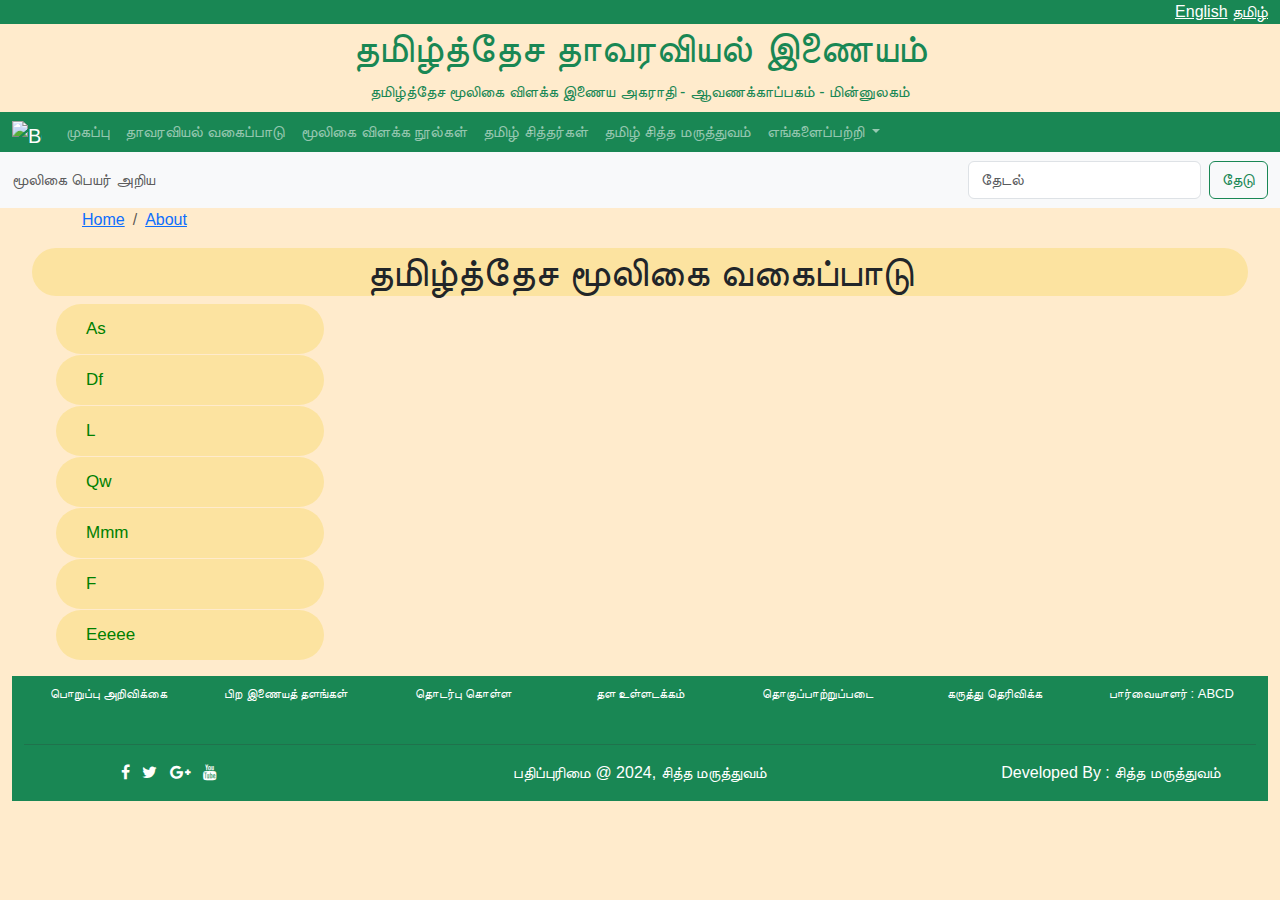
==== index.html @ 8c887ad6 "Add files via upload" ====
<!DOCTYPE html>
<html lang="en">

<head>
    <meta charset="UTF-8">
    <meta name="viewport" content="width=device-width, initial-scale=1.0">
    <title>தாவரவியல் வகைப்பாடு </title>
    <link rel="stylesheet" href="style-index.css">


    <!-- Include Bootstrap CSS -->
    <link href="https://cdn.jsdelivr.net/npm/bootstrap@5.3.2/dist/css/bootstrap.min.css" rel="stylesheet">
    <link rel="stylesheet" href="https://cdnjs.cloudflare.com/ajax/libs/font-awesome/5.15.4/css/all.min.css">
    <link href="https://fonts.googleapis.com/css2?family=Roboto:wght@400;700&display=swap" rel="stylesheet">
    <link rel="stylesheet" href="https://stackpath.bootstrapcdn.com/font-awesome/4.7.0/css/font-awesome.min.css">
    <style>
        .en {
            display: none;
        }
    </style>

</head>

<body style="background-color: #ffebcc;">

    <!--Hedar-->
    <div class="cotainer-fluid">

        <header>
            <div class="container-fluid p-0 ">

                <div class="bg-success container-fluid text-end ">
                    <span class="navbar-text  ">
                        <a href="#" class="text-white" onclick="switchLanguage('en')">English</a>
                        <a href="#" class="text-white" onclick="switchLanguage('ta')">தமிழ்</a>
                    </span>

                </div>

                <!-- English -->
                <div class="container-fluid p-0 en" style="background-color: #ffebcc;">
                    <!-- <h1 class="text-success text-center m-0 fs-1 ">Tamil Ecosystem Online</h1>
          <p class="text-success text-center m-0 p-2 fs-sm-1 ">Tamil Herbal Dictionary - Annual Report - Cyber World    <P>-->
                    <h1 class="text-success text-center m-0 fs-1 ">தமிழ்த்தேச தாவரவியல் இணையம்</h1>
                    <p class="text-success text-center m-0 p-2 fs-sm-1 ">தமிழ்த்தேச மூலிகை விளக்க இணைய அகராதி -
                        ஆவணக்காப்பகம்
                        - மின்னுலகம்</p>

                </div>
                <!-- Tamil -->
                <div class="container-fluid p-0 ta" style="background-color: #ffebcc;">
                    <!-- Add class "ta" to elements containing Tamil content -->
                    <h1 class="text-success text-center m-0 fs-1 ">தமிழ்த்தேச தாவரவியல் இணையம்</h1>
                    <p class="text-success text-center m-0 p-2 fs-sm-1 ">தமிழ்த்தேச மூலிகை விளக்க இணைய அகராதி -
                        ஆவணக்காப்பகம்
                        - மின்னுலகம்</p>
                </div>
            </div>


            <!-- English -->
            <nav class="navbar navbar-expand-lg navbar-dark bg-success p-0 en ">
                <div class="container-fluid">
                    <a href="#" class="navbar-brand">
                        <img src="https://getbootstrap.com/docs/5.3/assets/brand/bootstrap-logo.svg" alt="Bootstrap"
                            width="30" height="24" class="d-inline-block align-top en">

                    </a>

                    <button class="navbar-toggler" type="button" data-bs-toggle="collapse" data-bs-target="#myNavBar"
                        aria-controls="myNavBar" aria-expanded="false" aria-label="Toggle navigation">
                        <span class="navbar-toggler-icon"></span>
                    </button>

                    <div class="collapse navbar-collapse" id="myNavBar">
                        <ul class="navbar-nav ">
                            <li class="nav-item"><a href="index.html" class="nav-link fs-10">Home</a></li>
                            <li class="nav-item"><a href="mlh/index.html" class="nav-link">Botanical Classification</a>
                            </li>
                            <li class="nav-item"><a href="about.html" class="nav-link">Herbal Enlightenment Books</a>
                            </li>
                            <li class="nav-item"><a href="about.html" class="nav-link">Tamil Siddhars</a></li>
                            <li class="nav-item"><a href="about.html" class="nav-link">Tamil Siddha Medicine</a></li>

                            <li class="nav-item dropdown">
                                <a class="nav-link dropdown-toggle" href="#" role="button" data-bs-toggle="dropdown"
                                    aria-expanded="false">
                                    About
                                </a>
                                <ul class="dropdown-menu">
                                    <li><a class="dropdown-item" href="#">Git Hub</a></li>
                                    <li><a class="dropdown-item" href="#">Facebook</a></li>
                                    <li><a class="dropdown-item" href="#">Linkedin</a></li>
                                </ul>
                            </li>


                        </ul>
                    </div>
                </div>
            </nav>
            <!-- Tamil -->
            <nav class="navbar navbar-expand-lg navbar-dark bg-success p-0 ta ">
                <div class="container-fluid">
                    <a href="#" class="navbar-brand">
                        <img src="https://getbootstrap.com/docs/5.3/assets/brand/bootstrap-logo.svg" alt="Bootstrap"
                            width="30" height="24" class="d-inline-block align-text-top ta">

                    </a>

                    <button class="navbar-toggler" type="button" data-bs-toggle="collapse" data-bs-target="#myNavBar"
                        aria-controls="myNavBar" aria-expanded="false" aria-label="Toggle navigation">
                        <span class="navbar-toggler-icon"></span>
                    </button>

                    <div class="collapse navbar-collapse" id="myNavBar">
                        <ul class="navbar-nav ">
                            <li class="nav-item  "><a href="index.html" class="nav-link fs-10  ">முகப்பு </a></li>
                            <li class="nav-item"><a href="mlh/index.html" class="nav-link"> தாவரவியல் வகைப்பாடு </a>
                            </li>
                            <li class="nav-item"><a href="about.html" class="nav-link">மூலிகை விளக்க நூல்கள் </a></li>
                            <li class="nav-item"><a href="about.html" class="nav-link">தமிழ் சித்தர்கள் </a></li>
                            <li class="nav-item"><a href="about.html" class="nav-link">தமிழ் சித்த மருத்துவம் </a></li>
                            <li class="nav-item dropdown">
                                <a class="nav-link dropdown-toggle" href="#" role="button" data-bs-toggle="dropdown"
                                    aria-expanded="false">
                                    எங்களைப்பற்றி
                                </a>
                                <ul class="dropdown-menu">
                                    <li><a class="dropdown-item" href="#">Git Hub</a></li>
                                    <li><a class="dropdown-item" href="#">Facebook</a></li>
                                    <li><a class="dropdown-item" href="#">Linkedin</a></li>
                                </ul>
                            </li>


                        </ul>
                    </div>
                </div>
            </nav>

            <!-- English -->
            <nav class="navbar bg-body-tertiary en">
                <div class="container-fluid">
                    <span class="navbar-text">Search for herb name</span>

                    <form class="d-flex" role="search">
                        <input class="form-control me-2" type="search" placeholder="Search" aria-label="Search">
                        <button class="btn btn-outline-success" type="submit">Search</button>
                    </form>
                </div>
            </nav>
            <!-- Tamil -->
            <nav class="navbar bg-body-tertiary ta">
                <div class="container-fluid">
                    <span class="navbar-text">மூலிகை பெயர் அறிய </span>

                    <form class="d-flex" role="search">
                        <input class="form-control me-2" type="search" placeholder="தேடல் " aria-label="Search">
                        <button class="btn btn-outline-success" type="submit">தேடு </button>
                    </form>
                </div>
            </nav>

        </header>

    </div>
    <!--End header-->

    <!--Jumbotron-->
    <div class="container-fluid">

        <div class="jumbotron">
            <div class="container">

                <nav>
                    <ol class="breadcrumb">
                        <li class="breadcrumb-item">
                            <a href="/">Home</a>
                        </li>
                        <li class="breadcrumb-item">
                            <a href="">About</a>
                        </li>
                    </ol>

                </nav>
            </div>
        </div>

    </div>
    <!--End Jumbotron-->

    <!--content-->
    <div class="container-fluid">

        <div class="container-fluid">
            <h1 class="text-center  m-2" style="background-color: rgb(252, 227, 160); border-radius: 30px 30px;">
                தமிழ்த்தேச மூலிகை வகைப்பாடு
            </h1>
        </div>

        <div class="container-fluid" id="content">
            
        </div>
        <!--End condten-->



        <!--footer-->

        <!--English-->

        <footer class="en" style="transition: background-color 3s ease 0s;">
            <div class="container-fluid">
                <div class="roww">

                    <div class="container-fluid text-center col-lg-12 col-md-12 p-2">
                        <ul class="list-unstyled text-white row  " style="font-size: 13px;">
                            <li class="col-6 col-md  bg p-0"><a href="" class="nav-link"> Disclaimer</a></li>
                            <li class="col-6 col-md  bg p-0"><a href="" class="nav-link">Other Webaites</a></li>
                            <li class="col-6 col-md  bg p-0"><a href="" class="nav-link">For Contact</a></li>
                            <li class="col-6 col-md  bg p-0"><a href="" class="nav-link">Sitemap</a></li>
                            <li class="col-6 col-md  bg p-0"><a href="" class="nav-link">Archives</a></li>
                            <li class="col-6 col-md bg p-0"><a href="#" class="nav-link">Feedback</a></li>
                            <li class="col-12 col-md  bg p-0"><a href="" class="nav-link">Visitors : ABCD</a></li>
                        </ul>
                    </div>

                </div>

                <div class="divider light">
                    <hr>
                </div>

                <div class="row  ">
                    <div class="col-lg-3 col-sm-12">
                        <div class="">
                            <ul class="list-inline text-white d-inline-block">

                                <li class="list-inline-item"><a href="" target="_blank" class="nav-link"><i
                                            class="fa fa-facebook"></i></a></li>
                                <li class="list-inline-item"><a href="" target="_blank" class="nav-link"><i
                                            class="fa fa-twitter"></i></a></li>
                                <li class="list-inline-item"><a href="" target="_blank" class="nav-link"><i
                                            class="fa fa-google-plus"></i></a></li>
                                <li class="list-inline-item"><a href="" target="_blank" class="nav-link"><i
                                            class="fa fa-youtube"></i></a></li>
                            </ul>
                        </div>
                    </div>
                    <div class="col-lg-6 col-sm-12">
                        <p class="text-center text-white">Copyright @ 2024,
                            <a href="" class="text-center text-white text-decoration-none" target="_blank">Siddha
                                Medicine</a>
                        </p>
                    </div>
                    <div class="col-lg-3 text-right">
                        <p class="text-white">Developed By :
                            <a href=" " class="text-white text-decoration-none" target="_blank">Siddha Medicine</a>
                        </p>
                    </div>
                </div>
            </div>
        </footer>

        <!--Tamil-->

        <footer class="ta" style="transition: background-color 3s ease 0s;">
            <div class="container-fluid">
                <div class="roww">

                    <div class="container-fluid text-center col-lg-12 col-md-12 p-2">
                        <ul class="list-unstyled text-white row  " style="font-size: 13px;">
                            <li class="col-6 col-md  bg p-0"><a href="" class="nav-link">பொறுப்பு அறிவிக்கை</a></li>
                            <li class="col-6 col-md  bg p-0"><a href="" class="nav-link">பிற இணையத் தளங்கள்</a></li>
                            <li class="col-6 col-md  bg p-0"><a href="" class="nav-link">தொடர்பு கொள்ள</a></li>
                            <li class="col-6 col-md  bg p-0"><a href="" class="nav-link">தள உள்ளடக்கம்</a></li>
                            <li class="col-6 col-md  bg p-0"><a href="" class="nav-link">தொகுப்பாற்றுப்படை</a></li>
                            <li class="col-6 col-md bg p-0"><a href="#" class="nav-link">கருத்து தெரிவிக்க</a></li>
                            <li class="col-12 col-md  bg p-0"><a href="" class="nav-link">பார்வையாளர் : ABCD</a></li>
                        </ul>
                    </div>

                </div>

                <div class="divider light">
                    <hr>
                </div>

                <div class="row  ">
                    <div class="col-lg-3 col-sm-12">
                        <div class="">
                            <ul class="list-inline text-white d-inline-block">

                                <li class="list-inline-item"><a href="" target="_blank" class="nav-link"><i
                                            class="fa fa-facebook"></i></a></li>
                                <li class="list-inline-item"><a href="" target="_blank" class="nav-link"><i
                                            class="fa fa-twitter"></i></a></li>
                                <li class="list-inline-item"><a href="" target="_blank" class="nav-link"><i
                                            class="fa fa-google-plus"></i></a></li>
                                <li class="list-inline-item"><a href="" target="_blank" class="nav-link"><i
                                            class="fa fa-youtube"></i></a></li>
                            </ul>
                        </div>
                    </div>
                    <div class="col-lg-6 col-sm-12">
                        <p class="text-center text-white">பதிப்புரிமை @ 2024,
                            <a href="" class="text-center text-white text-decoration-none" target="_blank">சித்த
                                மருத்துவம்</a>
                        </p>
                    </div>
                    <div class="col-lg-3 text-right">
                        <p class="text-white">Developed By :
                            <a href=" " class="text-white text-decoration-none" target="_blank">சித்த மருத்துவம்</a>
                        </p>
                    </div>
                </div>


            </div>
        </footer>
        <!--footer-->

        <!-- Include Bootstrap JS scripts -->
        <script src="https://cdn.jsdelivr.net/npm/bootstrap@5.3.2/dist/js/bootstrap.bundle.min.js"></script>
        <script src="https://cdn.jsdelivr.net/npm/@popperjs/core@2.11.8/dist/umd/popper.min.js"></script>

        <script>
            function switchLanguage(lang) {
                if (lang === 'en') {
                    document.querySelectorAll('.en').forEach(el => {
                        el.style.display = 'block';
                    });
                    document.querySelectorAll('.ta').forEach(el => {
                        el.style.display = 'none';
                    });
                } else if (lang === 'ta') {
                    document.querySelectorAll('.ta').forEach(el => {
                        el.style.display = 'block';
                    });
                    document.querySelectorAll('.en').forEach(el => {
                        el.style.display = 'none';
                    });
                }
            }


            document.getElementById("add-list-form").addEventListener("submit", function (event) {
                event.preventDefault();

                var form = event.target;
                var formData = new FormData(form);

                fetch(form.action, {
                    method: form.method,
                    body: formData
                })
                    .then(response => response.text())
                    .then(data => {
                        var mainUl = document.querySelector(".side_bar ul");
                        mainUl.insertAdjacentHTML('beforeend', data);
                    })
                    .catch(error => {
                        console.error('Error:', error);
                    });
            });



        </script>

        <script>
            // Fetch and inject header and footer content using JavaScript
            fetch('categories.html')
                .then(response => response.text())
                .then(data => document.getElementById('content').innerHTML = data);

        </script>

</body>

</html>
---- style-index.css ----
/**-------------------------------------Header----------------------------------------------**/

.hd {
  background-color: #ffefcf;
}
.cnt{
  background-color: #ffefcf;
}

.header h1 {
  font-size: 30px;
  font-weight: 600;
}

.header h4{
  font-size:20px;
}


@media (max-width: 767px) {


  .header h1 {
      font-size: 20px !important;
      font-weight: 600;
  }

  .header h4{
      font-size: 15px;
  }

}

/**-------------------------------------Heder-End----------------------------------------------**/




/**-------------------------------------Footer----------------------------------------------**/


footer {
  color: white;
  text-align: center;
  background-color: rgb(25, 135, 84);
}

@media (max-width: 767px) {

}



/**-------------------------------------Footer-End----------------------------------------------**/









/**-------------------------------------Home-Index----------------------------------------------**/

/* * {
  margin: 0;
  padding: 0;
  font-family: 'Roboto', sans-serif;
  /* Corrected font name */
/*} 
*/

*{
  font-family: 'Noto Sans Tamil', sans-serif;

}
.ls h3{

  font-size: 24px;
}

.rs h2{
  font-size: 24px;
}


@media (max-width: 767px) {

 p{
  font-size: 14px;
 }

}

/**-------------------------------------Home-Index-End---------------------------------------------**/


/**-------------------------------------Hreb-type-Index----------------------------------------------**/

* {
  margin: 0;
  padding: 0;
  box-sizing: border-box;
}



footer.en {
  text-align: center;
  background-color: rgb(25, 135, 84); /* English footer background color */
  color: #333; /* English footer text color */
  
  bottom: 0;
  float: none;
  
}

footer.ta {
  text-align: center;
  background-color:rgb(25, 135, 84); /* Tamil footer background color */
  color: #333; /* Tamil footer text color */
  
  float: none;
}


.side_bar {
  
 position: relative;
  /*bottom: 50px;*/
  /*background: rgba(0, 0, 0, 0.1);*/
  border-radius: 10px;
 /* background-color: orange;*/
 /* box-shadow: 5px 7px 10px rgba(0, 0, 0, .5);*/
}

.side_bar ul {
  position: relative;
  list-style-type: none;
  width: 300px;
/*  background-color: #ffebcc;*/
  
}

.side_bar ul li a {
  display: flex;
  align-items: center;
  font-family: Arial, sans-serif;
  font-size: 17px;
  text-decoration: none;
  text-transform: capitalize;
  color: green;
  padding: 10px 30px;
  height: 50px;
  margin-bottom: 1px;
  transition: .5s ease;
  border-radius: 30px 30px;
  background-color:rgb(252, 227, 160) ;
}
.side_bar ul ul li a{
  background-color: #ffd699;
}

.side_bar ul ul ul li a{
  background-color: #ffff66;
}



.side_bar ul li a:hover {
  background-color:rgb(245, 183, 105) ;
  color: #fff;
}

.side_bar ul ul {
  position: absolute;
  left: 95%; /* Adjusted to align with the parent */
  top: 0;
  bottom: 100px;
  width: 280px;
  /*background: rgba(155, 39, 176, .4);*/
  display: none;
  border-radius: 5px;
  /*box-shadow: 2px 2px 10px rgba(0, 0, 0, .1);*/
}

.side_bar ul .dropdown:hover > ul {
  display: block;
}

.side_bar ul ul .dropdown_two:hover > ul {
  display: block;
}





/* Your existing CSS */

/* Add a media query for mobile devices */
@media (max-width: 768px) {
  .side_bar {
      width: 70%; /* Adjust the width to take up the full width */
      position: static; /* Change the position to static */
      border-radius: 0; /* Remove border-radius */
      background-color: #ffefcf;
      box-shadow: none; /* Remove the shadow */
  }

  .side_bar ul {
      width: 100%; /* Adjust the width */
      font-size: 10px;
  }

  .side_bar ul ul {
      position: static; /* Change the position to static */
      width: 100%; /* Adjust the width */
      display: none; /* Hide the submenus by default */
      background: none; /* Remove the background */
      box-shadow: none; /* Remove the shadow */
  }

  /* Show submenus when parent li is clicked */
  .side_bar ul li  {
      cursor: pointer; /* Show pointer cursor */
  }

  .side_bar ul li ul {
      display: none; /* Hide submenus by default */
  }

  .side_bar ul li ul.show {
      display: block; /* Show submenu when active */
  }

  .side_bar ul ul ul li {
      font-size: 10px;
      color: green;
  }
  
}







/**-------------------------------------Hreb-type-Index-End---------------------------------------------**/




/**-------------------------------------Form---------------------------------------------------------------**/
.clctdata .form-label{
  
    color: green;
  
}
.clctdata .form-text{
  color: green;
}

.clctdata button{
  background-color: rgb(255, 204, 77);
}

.clctdata .heading {
 background-color:  rgb(255, 204, 77);
 border-radius: 10px;
}


/*--------------------------------End-form----------------------------*/




/*-------------------------------content---------------------------*/

.formdata .form-label{
  
  color: green;

}
.formdata .form-text{
color: green;
}



.formdata  .heading {
background-color:  rgb(255, 204, 77);
padding: 0;
margin: 0;


}
.headingh5{
  border-radius: 220px;
  background-color: rgb(255, 204, 77);
}
/* Responsive styles for screens between 601 and 900 pixels wide */
@media screen and (min-width: 900px) and (max-width: 2000px) {
   .headingh5{
    font-size: 40px;
    border-radius: 10px;
    background-color: rgb(255, 204, 77);
  }
}
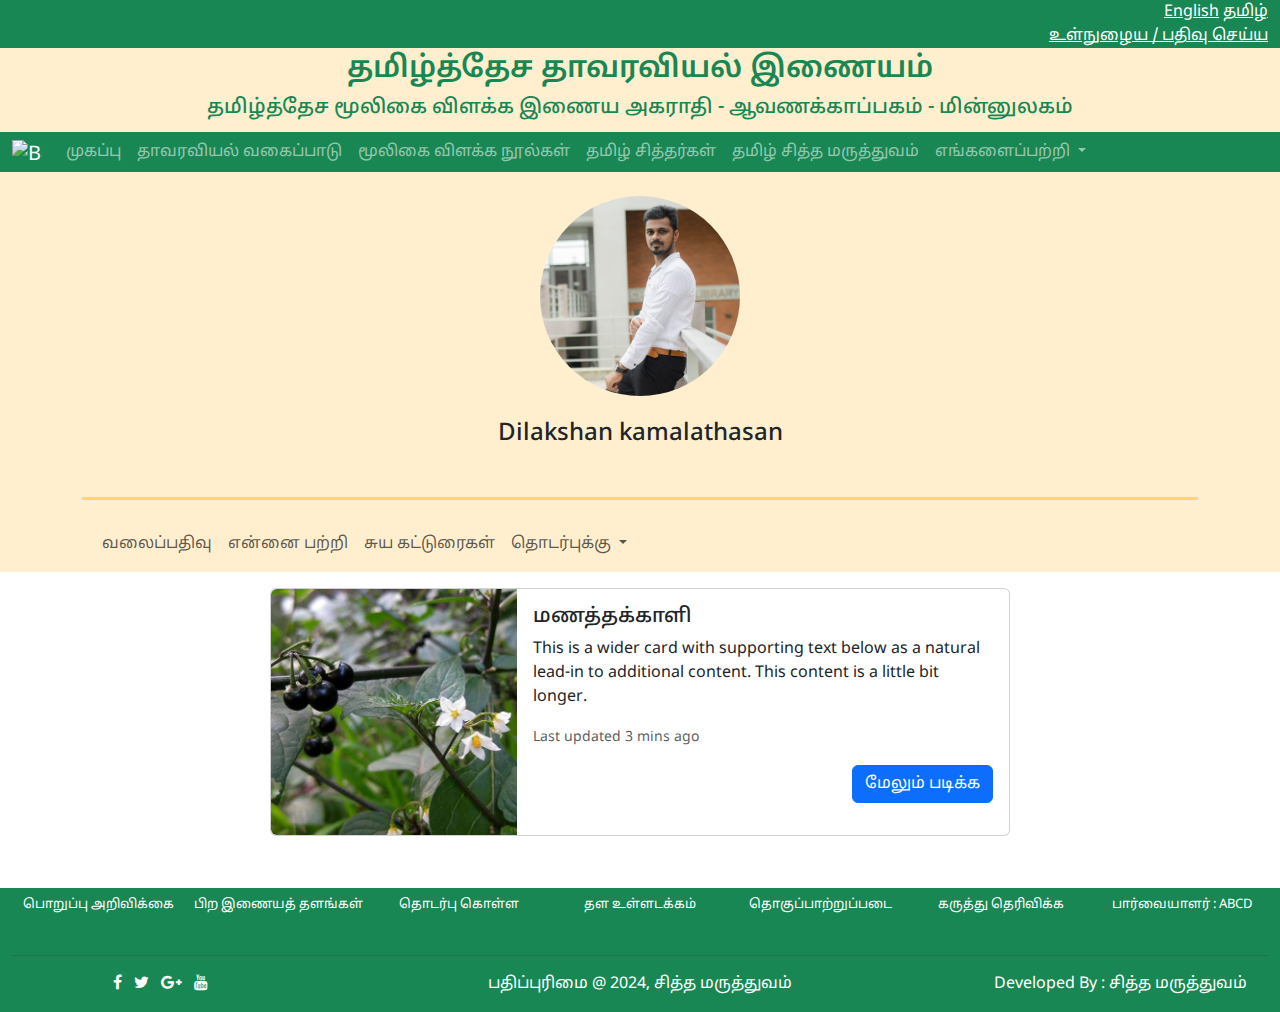
==== commit edb0ac5f: "Add files via upload" ====
--- a/index.html
+++ b/index.html
@@ -4,379 +4,558 @@
 <head>
     <meta charset="UTF-8">
     <meta name="viewport" content="width=device-width, initial-scale=1.0">
-    <title>தாவரவியல் வகைப்பாடு </title>
+    <title>Document</title>
+
+    <link rel="icon" href="image/5.png" type="image/png">
     <link rel="stylesheet" href="style-index.css">
-
-
-    <!-- Include Bootstrap CSS -->
+    <script src="https://cdn.jsdelivr.net/npm/bootstrap@5.3.0/dist/js/bootstrap.bundle.min.js"></script>
+
     <link href="https://cdn.jsdelivr.net/npm/bootstrap@5.3.2/dist/css/bootstrap.min.css" rel="stylesheet">
     <link rel="stylesheet" href="https://cdnjs.cloudflare.com/ajax/libs/font-awesome/5.15.4/css/all.min.css">
     <link href="https://fonts.googleapis.com/css2?family=Roboto:wght@400;700&display=swap" rel="stylesheet">
     <link rel="stylesheet" href="https://stackpath.bootstrapcdn.com/font-awesome/4.7.0/css/font-awesome.min.css">
+    <link rel="preconnect" href="https://fonts.googleapis.com">
+    <link rel="preconnect" href="https://fonts.gstatic.com" crossorigin>
+    <link rel="preconnect" href="https://fonts.googleapis.com">
+    <link rel="preconnect" href="https://fonts.gstatic.com" crossorigin>
+    <link
+        href="https://fonts.googleapis.com/css2?family=Noto+Sans+Tamil:wght@100;500&family=Roboto:wght@100&family=Tiro+Tamil:ital@1&display=swap"
+        rel="stylesheet">
     <style>
         .en {
             display: none;
         }
     </style>
 
+
 </head>
 
-<body style="background-color: #ffebcc;">
-
-    <!--Hedar-->
-    <div class="cotainer-fluid">
-
-        <header>
-            <div class="container-fluid p-0 ">
-
-                <div class="bg-success container-fluid text-end ">
-                    <span class="navbar-text  ">
-                        <a href="#" class="text-white" onclick="switchLanguage('en')">English</a>
-                        <a href="#" class="text-white" onclick="switchLanguage('ta')">தமிழ்</a>
-                    </span>
-
-                </div>
-
-                <!-- English -->
-                <div class="container-fluid p-0 en" style="background-color: #ffebcc;">
-                    <!-- <h1 class="text-success text-center m-0 fs-1 ">Tamil Ecosystem Online</h1>
-          <p class="text-success text-center m-0 p-2 fs-sm-1 ">Tamil Herbal Dictionary - Annual Report - Cyber World    <P>-->
-                    <h1 class="text-success text-center m-0 fs-1 ">தமிழ்த்தேச தாவரவியல் இணையம்</h1>
-                    <p class="text-success text-center m-0 p-2 fs-sm-1 ">தமிழ்த்தேச மூலிகை விளக்க இணைய அகராதி -
-                        ஆவணக்காப்பகம்
-                        - மின்னுலகம்</p>
-
-                </div>
-                <!-- Tamil -->
-                <div class="container-fluid p-0 ta" style="background-color: #ffebcc;">
-                    <!-- Add class "ta" to elements containing Tamil content -->
-                    <h1 class="text-success text-center m-0 fs-1 ">தமிழ்த்தேச தாவரவியல் இணையம்</h1>
-                    <p class="text-success text-center m-0 p-2 fs-sm-1 ">தமிழ்த்தேச மூலிகை விளக்க இணைய அகராதி -
-                        ஆவணக்காப்பகம்
-                        - மின்னுலகம்</p>
-                </div>
-            </div>
+<body>
+
+    <!--Header-->
+    <header class="header ">
+        <div class="bg-success container-fluid text-end ">
+            <a href=" #" class="text-white" onclick="switchLanguage('en')">English</a>
+            <a href="#" class="text-white" onclick="switchLanguage('ta')">தமிழ்</a>
+        </div>
+
+        <div class="bg-success container-fluid text-end en">
+
+            <a href="#" class="text-white ">Login / Register <span class="en"></a>
+        </div>
+
+        <div class="bg-success container-fluid text-end ta">
+            <a href="#" class="text-white ">உள்நுழைய / பதிவு செய்ய</a>
+
+        </div>
+
+        <div class="container-fluid p-0 ">
 
 
             <!-- English -->
-            <nav class="navbar navbar-expand-lg navbar-dark bg-success p-0 en ">
+            <div class="container-fluid p-1 en hd">
+                <!-- <h1 class=" text-success text-center m-0 fs-1 ">Tamil Ecosystem Online</h1>
+               <p class=" text-success text-center m-0 p-2 fs-sm-1 ">Tamil Herbal Dictionary - Annual Report - Cyber World    <P>-->
+                <h1 class=" text-success text-center m-0 ">தமிழ்த்தேச தாவரவியல் இணையம்</h1>
+                <h4 class=" text-success text-center m-0 p-2 ">தமிழ்த்தேச மூலிகை விளக்க இணைய அகராதி - ஆவணக்காப்பகம்
+                    - மின்னுலகம்</h4>
+
+            </div>
+            <!-- Tamil -->
+            <div class=" container-fluid p-1 ta hd">
+                <!-- Add class "ta" to elements containing Tamil content -->
+                <h1 class="text-success text-center m-0 ">தமிழ்த்தேச தாவரவியல் இணையம்</h1>
+                <h4 class="text-success text-center m-0 p-2 ">தமிழ்த்தேச மூலிகை விளக்க இணைய அகராதி - ஆவணக்காப்பகம்
+                    - மின்னுலகம்</h4>
+            </div>
+        </div>
+
+
+        <!-- English -->
+        <nav class="navbar navbar-expand-md navbar-dark bg-success p-0 en ">
+            <div class="container-fluid">
+                <a href="#" class="navbar-brand">
+                    <img src="https://getbootstrap.com/docs/5.3/assets/brand/bootstrap-logo.svg" alt="Bootstrap"
+                        width="30" height="24" class="d-inline-block align-top en">
+
+                </a>
+
+                <button class="navbar-toggler" type="button" data-bs-toggle="collapse" data-bs-target="#myNavBar"
+                    aria-controls="myNavBar" aria-expanded="false" aria-label="Toggle navigation">
+                    <span class="navbar-toggler-icon"></span>
+                </button>
+
+                <div class="collapse navbar-collapse" id="myNavBar">
+                    <ul class="navbar-nav ">
+                        <li class="nav-item"><a href="../index.html" class="nav-link fs-10">Home</a></li>
+                        <li class="nav-item"><a href="../plant-type/index.html" class="nav-link">Botanical
+                                Classification</a>
+                        </li>
+                        <li class="nav-item"><a href="../construction/index.html" class="nav-link">Herbal Enlightenment
+                                Books</a></li>
+                        <li class="nav-item"><a href="../construction/index.html" class="nav-link">Tamil Siddhars</a>
+                        </li>
+                        <li class="nav-item"><a href="../construction/index.html" class="nav-link">Tamil Siddha
+                                Medicine</a>
+                        </li>
+
+                        <li class="nav-item dropdown">
+                            <a class="nav-link dropdown-toggle" href="#" role="button" data-bs-toggle="dropdown"
+                                aria-expanded="false">
+                                About
+                            </a>
+                            <ul class="dropdown-menu">
+                                <li><a class="dropdown-item" href="#">Git Hub</a></li>
+                                <li><a class="dropdown-item" href="#">Facebook</a></li>
+                                <li><a class="dropdown-item" href="#">Linkedin</a></li>
+                            </ul>
+                        </li>
+
+
+                    </ul>
+                </div>
+            </div>
+        </nav>
+        <!-- Tamil -->
+        <nav class="navbar navbar-expand-md navbar-dark bg-success p-0 ta ">
+            <div class="container-fluid">
+                <a href="#" class="navbar-brand">
+                    <img src="https://getbootstrap.com/docs/5.3/assets/brand/bootstrap-logo.svg" alt="Bootstrap"
+                        width="30" height="24" class="d-inline-block align-text-top ta">
+
+                </a>
+
+                <button class="navbar-toggler" type="button" data-bs-toggle="collapse" data-bs-target="#myNavBar"
+                    aria-controls="myNavBar" aria-expanded="false" aria-label="Toggle navigation">
+                    <span class="navbar-toggler-icon"></span>
+                </button>
+
+                <div class="collapse navbar-collapse" id="myNavBar">
+                    <ul class="navbar-nav ">
+                        <li class="nav-item  "><a href="../index.html" class="nav-link fs-10  ">முகப்பு </a></li>
+                        <li class="nav-item"><a href="../plant-type/index.html" class="nav-link"> தாவரவியல் வகைப்பாடு
+                            </a>
+                        </li>
+                        <li class="nav-item"><a href="../construction/index.html" class="nav-link">மூலிகை விளக்க நூல்கள்
+                            </a>
+                        </li>
+                        <li class="nav-item"><a href="../construction/index.html" class="nav-link">தமிழ் சித்தர்கள் </a>
+                        </li>
+                        <li class="nav-item"><a href="../construction/index.html" class="nav-link">தமிழ் சித்த
+                                மருத்துவம் </a>
+                        </li>
+                        <li class="nav-item dropdown">
+                            <a class="nav-link dropdown-toggle" href="#" role="button" data-bs-toggle="dropdown"
+                                aria-expanded="false">
+                                எங்களைப்பற்றி
+                            </a>
+                            <ul class="dropdown-menu">
+                                <li><a class="dropdown-item" href="#">Git Hub</a></li>
+                                <li><a class="dropdown-item" href="#">Facebook</a></li>
+                                <li><a class="dropdown-item" href="#">Linkedin</a></li>
+                            </ul>
+                        </li>
+
+
+                    </ul>
+                </div>
+            </div>
+        </nav>
+
+
+
+    </header>
+    <!--End header-->
+
+
+
+
+
+
+
+
+
+
+    <!--content-->
+
+    <div class="container-fluid cnt">
+
+        <!--<div class="container d-flex justify-content-center">
+            <img src="a.jpg" alt="" class="img-fluid-sm ">
+        </div>-->
+
+        <div class="container d-flex justify-content-center pt-4">
+            <img src="b.jpg" class="rounded-circle" alt="" width="200" height="200">
+        </div>
+
+        <div class="container d-flex justify-content-center p-4">
+            <h4>Dilakshan kamalathasan</h4>
+        </div>
+
+        <div class="container d-flex justify-content-center ">
+            <hr class="  border-3 opacity-75" width="100%" style="color: rgb(255, 204, 77);">
+        </div>
+
+        <!--navbar-->
+        <div class="container ">
+
+            <nav class="navbar navbar-expand-lg ">
                 <div class="container-fluid">
-                    <a href="#" class="navbar-brand">
-                        <img src="https://getbootstrap.com/docs/5.3/assets/brand/bootstrap-logo.svg" alt="Bootstrap"
-                            width="30" height="24" class="d-inline-block align-top en">
-
-                    </a>
-
-                    <button class="navbar-toggler" type="button" data-bs-toggle="collapse" data-bs-target="#myNavBar"
-                        aria-controls="myNavBar" aria-expanded="false" aria-label="Toggle navigation">
+                    <button class="navbar-toggler" type="button" data-bs-toggle="collapse"
+                        data-bs-target="#navbarNavDropdown" aria-controls="navbarNavDropdown" aria-expanded="false"
+                        aria-label="Toggle navigation">
                         <span class="navbar-toggler-icon"></span>
                     </button>
-
-                    <div class="collapse navbar-collapse" id="myNavBar">
-                        <ul class="navbar-nav ">
-                            <li class="nav-item"><a href="index.html" class="nav-link fs-10">Home</a></li>
-                            <li class="nav-item"><a href="mlh/index.html" class="nav-link">Botanical Classification</a>
+                    <div class="collapse navbar-collapse" id="navbarNavDropdown">
+                        <ul class="navbar-nav">
+                            <li class="nav-item">
+                                <a class="nav-link" href="#content-1">வலைப்பதிவு</a>
                             </li>
-                            <li class="nav-item"><a href="about.html" class="nav-link">Herbal Enlightenment Books</a>
+                            <li class="nav-item">
+                                <a class="nav-link " aria-current="page" href="#content-2">என்னை பற்றி</a>
                             </li>
-                            <li class="nav-item"><a href="about.html" class="nav-link">Tamil Siddhars</a></li>
-                            <li class="nav-item"><a href="about.html" class="nav-link">Tamil Siddha Medicine</a></li>
+                            <li class="nav-item">
+                                <a class="nav-link" href="#">சுய கட்டுரைகள் </a>
+                            </li>
 
                             <li class="nav-item dropdown">
                                 <a class="nav-link dropdown-toggle" href="#" role="button" data-bs-toggle="dropdown"
-                                    aria-expanded="false">
-                                    About
+                                    aria-expanded="true">
+                                    தொடர்புக்கு 
                                 </a>
                                 <ul class="dropdown-menu">
-                                    <li><a class="dropdown-item" href="#">Git Hub</a></li>
-                                    <li><a class="dropdown-item" href="#">Facebook</a></li>
-                                    <li><a class="dropdown-item" href="#">Linkedin</a></li>
+                                    <li><a class="dropdown-item" href="#"><i class="fa fa-facebook-square"
+                                                aria-hidden="true" style="color: blue;"></i> &nbsp; Facebook</a></li>
+                                    <li><a class="dropdown-item" href="#"><i class="fa fa-twitter-square"
+                                                aria-hidden="true" style="color: blue;"></i>&nbsp; Twitter</a></li>
+                                    <li><a class="dropdown-item" href="#"><i class="fa fa-linkedin-square"
+                                                aria-hidden="true" style="color: blue;"></i>&nbsp; Linkedin</a></li>
+                                    <li><a class="dropdown-item" href="#"><i class="fa fa-instagram" aria-hidden="true"
+                                                style="color: red;"></i>&nbsp; Instagram</a></li>
+                                    <li><a class="dropdown-item" href="#"><i class="fa fa-whatsapp"
+                                                aria-hidden="true" style="color: rgb(64, 225, 93);"></i>&nbsp; whatsapp</a></li>
                                 </ul>
                             </li>
-
-
                         </ul>
                     </div>
                 </div>
             </nav>
-            <!-- Tamil -->
-            <nav class="navbar navbar-expand-lg navbar-dark bg-success p-0 ta ">
-                <div class="container-fluid">
-                    <a href="#" class="navbar-brand">
-                        <img src="https://getbootstrap.com/docs/5.3/assets/brand/bootstrap-logo.svg" alt="Bootstrap"
-                            width="30" height="24" class="d-inline-block align-text-top ta">
-
-                    </a>
-
-                    <button class="navbar-toggler" type="button" data-bs-toggle="collapse" data-bs-target="#myNavBar"
-                        aria-controls="myNavBar" aria-expanded="false" aria-label="Toggle navigation">
-                        <span class="navbar-toggler-icon"></span>
-                    </button>
-
-                    <div class="collapse navbar-collapse" id="myNavBar">
-                        <ul class="navbar-nav ">
-                            <li class="nav-item  "><a href="index.html" class="nav-link fs-10  ">முகப்பு </a></li>
-                            <li class="nav-item"><a href="mlh/index.html" class="nav-link"> தாவரவியல் வகைப்பாடு </a>
-                            </li>
-                            <li class="nav-item"><a href="about.html" class="nav-link">மூலிகை விளக்க நூல்கள் </a></li>
-                            <li class="nav-item"><a href="about.html" class="nav-link">தமிழ் சித்தர்கள் </a></li>
-                            <li class="nav-item"><a href="about.html" class="nav-link">தமிழ் சித்த மருத்துவம் </a></li>
-                            <li class="nav-item dropdown">
-                                <a class="nav-link dropdown-toggle" href="#" role="button" data-bs-toggle="dropdown"
-                                    aria-expanded="false">
-                                    எங்களைப்பற்றி
-                                </a>
-                                <ul class="dropdown-menu">
-                                    <li><a class="dropdown-item" href="#">Git Hub</a></li>
-                                    <li><a class="dropdown-item" href="#">Facebook</a></li>
-                                    <li><a class="dropdown-item" href="#">Linkedin</a></li>
-                                </ul>
-                            </li>
-
-
+        </div>
+        <!--navbar-->
+    </div>
+
+
+
+    <!-- Content Divs -->
+    <div class="container mt-3 d-flex justify-content-center" id="content-container" style="min-height: 300px;">
+
+        <!-- Content for "வலைப்பதிவு" -->
+        <div id="content-1" style="display: block;">
+            <!--Post-->
+            <div class="row card mb-3" style="max-width: 740px;">
+                <div class="row g-0">
+                    <div class="col-md-4">
+                        <img src="img1.jpeg" class="img-fluid rounded-start" alt="...">
+                    </div>
+                    <div class="col-md-8">
+                        <div class="card-body">
+                            <h5 class="card-title">மணத்தக்காளி </h5>
+                            <p class="card-text">This is a wider card with supporting text below as a natural lead-in to
+                                additional content. This content is a little bit longer.</p>
+                            <p class="card-text"><small class="text-body-secondary">Last updated 3 mins ago</small></p>
+                            <div class="d-flex justify-content-end">
+                                <a href="../content/old/content.html" class="btn btn-primary ">மேலும் படிக்க</a>
+                            </div>
+                        </div>
+                    </div>
+                </div>
+            </div>
+            <!--Post-->
+        </div>
+
+        <!-- Content for "என்னை பற்றி" -->
+        <div id="content-2" style="display: none;" class="mb-3">
+            <div class="card useraccount" style="min-height: 300px;">
+                <div class="row mt-2">
+                    <div class="col-sm-4">
+                        <div id="simple-list-example"
+                            class="d-flex flex-column gap-2 simple-list-example-scrollspy text-start ms-3">
+                            <a class="p-1 rounded" href="#simple-list-item-1">தொழில்</a>
+                            <a class="p-1 rounded" href="#simple-list-item-2">கல்வி</a>
+                            <a class="p-1 rounded" href="#simple-list-item-3">முகவரி </a>
+                            <a class="p-1 rounded" href="#simple-list-item-4">தொடர்பு</a>
+                            <a class="p-1 rounded" href="#simple-list-item-5"> அடிப்படை தகவல்</a>
+                        </div>
+                    </div>
+                    <div class="col-sm-8">
+                        <div data-bs-spy="scroll" data-bs-target="#simple-list-example" data-bs-offset="0"
+                            data-bs-smooth-scroll="true" class="scrollspy-example" tabindex="0">
+                            <div id="simple-list-item-1" class="item-content">
+                                <h6>முக்கிய தொழில்</h6>
+                                <p>Lorem, ipsum dolor sit amet consectetur adipisicing elit... .</p>
+                                <h6> ஓய்வுநேரத்தொழில்</h6>
+                                <p>Lorem, ipsum dolor sit amet consectetur adipisicing elit... .</p>
+                            </div>
+                            <div id="simple-list-item-2" class="item-content">
+                                <h6>பல்கலைக்கழகம் </h6>
+                                <p>Lorem ipsum dolor sit, amet consectetur adipisicing elit...</p>
+                                <h6>உயர்நிலைப் பள்ளி</h6>
+                                <p>Lorem ipsum dolor sit, amet consectetur adipisicing elit...</p>
+
+                            </div>
+                            <div id="simple-list-item-3" class="item-content">
+                                <h6>Item 3</h6>
+                                <p>Lorem ipsum dolor sit, amet consectetur adipisicing elit...</p>
+                            </div>
+                            <div id="simple-list-item-4" class="item-content">
+                                <h6>Item 4</h6>
+                                <p>Lorem ipsum dolor sit amet consectetur adipisicing elit...</p>
+                            </div>
+                            <div id="simple-list-item-5" class="item-content">
+                                <h6>Item 2</h6>
+                                <p>Lorem ipsum dolor sit amet consectetur adipisicing elit...</p>
+                            </div>
+                        </div>
+                    </div>
+                </div>
+            </div>
+        </div>
+
+        <!-- Content for "Features" -->
+        <div id="content-3" style="display: none;">
+            <h2>Content for Features</h2>
+            <!-- Add your content here -->
+        </div>
+
+        <!-- Content for "Pricing" -->
+        <div id="content-4" style="display: none;">
+            <h2>Content for Pricing</h2>
+            <!-- Add your content here -->
+        </div>
+
+        <!-- Add more content divs as needed -->
+
+    </div>
+
+    <!--End-content-->
+
+
+
+
+
+
+
+
+    <!--footer-->
+
+    <!--English-->
+    <footer class=" en" style="transition: background-color 3s ease 0s;">
+        <div class="container-fluid">
+            <div class="roww">
+
+                <div class="container-fluid text-center col-lg-12 col-md-12 p-2">
+                    <ul class="list-unstyled text-white row  " style="font-size: 13px;">
+                        <li class="col-6 col-md   p-0"><a href="" class="nav-link"> Disclaimer</a></li>
+                        <li class="col-6 col-md   p-0"><a href="" class="nav-link">Other Webaites</a></li>
+                        <li class="col-6 col-md   p-0"><a href="" class="nav-link">For Contact</a></li>
+                        <li class="col-6 col-md   p-0"><a href="" class="nav-link">Sitemap</a></li>
+                        <li class="col-6 col-md   p-0"><a href="" class="nav-link">Archives</a></li>
+                        <li class="col-6 col-md  p-0"><a href="#" class="nav-link">Feedback</a></li>
+                        <li class="col-12 col-md   p-0"><a href="" class="nav-link">Visitors : ABCD</a></li>
+                    </ul>
+                </div>
+
+            </div>
+
+            <div class="divider light">
+                <hr>
+            </div>
+
+            <div class="row  ">
+                <div class="col-lg-3 col-sm-12">
+                    <div class="">
+                        <ul class="list-inline text-white d-inline-block">
+
+                            <li class="list-inline-item"><a href="" target="_blank" class="nav-link"><i
+                                        class="fa fa-facebook"></i></a></li>
+                            <li class="list-inline-item"><a href="" target="_blank" class="nav-link"><i
+                                        class="fa fa-twitter"></i></a></li>
+                            <li class="list-inline-item"><a href="" target="_blank" class="nav-link"><i
+                                        class="fa fa-google-plus"></i></a></li>
+                            <li class="list-inline-item"><a href="" target="_blank" class="nav-link"><i
+                                        class="fa fa-youtube"></i></a></li>
                         </ul>
                     </div>
                 </div>
-            </nav>
-
-            <!-- English -->
-            <nav class="navbar bg-body-tertiary en">
-                <div class="container-fluid">
-                    <span class="navbar-text">Search for herb name</span>
-
-                    <form class="d-flex" role="search">
-                        <input class="form-control me-2" type="search" placeholder="Search" aria-label="Search">
-                        <button class="btn btn-outline-success" type="submit">Search</button>
-                    </form>
-                </div>
-            </nav>
-            <!-- Tamil -->
-            <nav class="navbar bg-body-tertiary ta">
-                <div class="container-fluid">
-                    <span class="navbar-text">மூலிகை பெயர் அறிய </span>
-
-                    <form class="d-flex" role="search">
-                        <input class="form-control me-2" type="search" placeholder="தேடல் " aria-label="Search">
-                        <button class="btn btn-outline-success" type="submit">தேடு </button>
-                    </form>
-                </div>
-            </nav>
-
-        </header>
-
-    </div>
-    <!--End header-->
-
-    <!--Jumbotron-->
-    <div class="container-fluid">
-
-        <div class="jumbotron">
-            <div class="container">
-
-                <nav>
-                    <ol class="breadcrumb">
-                        <li class="breadcrumb-item">
-                            <a href="/">Home</a>
-                        </li>
-                        <li class="breadcrumb-item">
-                            <a href="">About</a>
-                        </li>
-                    </ol>
-
-                </nav>
-            </div>
-        </div>
-
-    </div>
-    <!--End Jumbotron-->
-
-    <!--content-->
-    <div class="container-fluid">
-
+                <div class="col-lg-6 col-sm-12">
+                    <p class="text-center text-white">Copyright @ 2024,
+                        <a href="" class="text-center text-white text-decoration-none" target="_blank">Siddha
+                            Medicine</a>
+                    </p>
+                </div>
+                <div class="col-lg-3 text-right">
+                    <p class="text-white">Developed By :
+                        <a href=" " class="text-white text-decoration-none" target="_blank">Siddha Medicine</a>
+                    </p>
+                </div>
+            </div>
+        </div>
+    </footer>
+    <!--English-->
+
+    <!--Tamil-->
+    <footer class="ta" style="transition: background-color 3s ease 0s;">
         <div class="container-fluid">
-            <h1 class="text-center  m-2" style="background-color: rgb(252, 227, 160); border-radius: 30px 30px;">
-                தமிழ்த்தேச மூலிகை வகைப்பாடு
-            </h1>
-        </div>
-
-        <div class="container-fluid" id="content">
-            
-        </div>
-        <!--End condten-->
-
-
-
-        <!--footer-->
-
-        <!--English-->
-
-        <footer class="en" style="transition: background-color 3s ease 0s;">
-            <div class="container-fluid">
-                <div class="roww">
-
-                    <div class="container-fluid text-center col-lg-12 col-md-12 p-2">
-                        <ul class="list-unstyled text-white row  " style="font-size: 13px;">
-                            <li class="col-6 col-md  bg p-0"><a href="" class="nav-link"> Disclaimer</a></li>
-                            <li class="col-6 col-md  bg p-0"><a href="" class="nav-link">Other Webaites</a></li>
-                            <li class="col-6 col-md  bg p-0"><a href="" class="nav-link">For Contact</a></li>
-                            <li class="col-6 col-md  bg p-0"><a href="" class="nav-link">Sitemap</a></li>
-                            <li class="col-6 col-md  bg p-0"><a href="" class="nav-link">Archives</a></li>
-                            <li class="col-6 col-md bg p-0"><a href="#" class="nav-link">Feedback</a></li>
-                            <li class="col-12 col-md  bg p-0"><a href="" class="nav-link">Visitors : ABCD</a></li>
+            <div class="roww">
+
+                <div class="container-fluid text-center col-lg-12 col-md-12 p-2">
+                    <ul class="list-unstyled text-white row  " style="font-size: 13px;">
+                        <li class="col-6 col-md  p-0"><a href="" class="nav-link">பொறுப்பு அறிவிக்கை</a></li>
+                        <li class="col-6 col-md  p-0"><a href="" class="nav-link">பிற இணையத் தளங்கள்</a></li>
+                        <li class="col-6 col-md  p-0"><a href="" class="nav-link">தொடர்பு கொள்ள</a></li>
+                        <li class="col-6 col-md  p-0"><a href="" class="nav-link">தள உள்ளடக்கம்</a></li>
+                        <li class="col-6 col-md  p-0"><a href="" class="nav-link">தொகுப்பாற்றுப்படை</a></li>
+                        <li class="col-6 col-md  p-0"><a href="#" class="nav-link">கருத்து தெரிவிக்க</a></li>
+                        <li class="col-12 col-md p-0"><a href="" class="nav-link">பார்வையாளர் : ABCD</a></li>
+                    </ul>
+                </div>
+
+            </div>
+
+            <div class="divider light">
+                <hr>
+            </div>
+
+            <div class="row  ">
+                <div class="col-lg-3 col-sm-12">
+                    <div class="">
+                        <ul class="list-inline text-white d-inline-block">
+
+                            <li class="list-inline-item"><a href="" target="_blank" class="nav-link"><i
+                                        class="fa fa-facebook"></i></a></li>
+                            <li class="list-inline-item"><a href="" target="_blank" class="nav-link"><i
+                                        class="fa fa-twitter"></i></a></li>
+                            <li class="list-inline-item"><a href="" target="_blank" class="nav-link"><i
+                                        class="fa fa-google-plus"></i></a></li>
+                            <li class="list-inline-item"><a href="" target="_blank" class="nav-link"><i
+                                        class="fa fa-youtube"></i></a></li>
                         </ul>
                     </div>
-
-                </div>
-
-                <div class="divider light">
-                    <hr>
-                </div>
-
-                <div class="row  ">
-                    <div class="col-lg-3 col-sm-12">
-                        <div class="">
-                            <ul class="list-inline text-white d-inline-block">
-
-                                <li class="list-inline-item"><a href="" target="_blank" class="nav-link"><i
-                                            class="fa fa-facebook"></i></a></li>
-                                <li class="list-inline-item"><a href="" target="_blank" class="nav-link"><i
-                                            class="fa fa-twitter"></i></a></li>
-                                <li class="list-inline-item"><a href="" target="_blank" class="nav-link"><i
-                                            class="fa fa-google-plus"></i></a></li>
-                                <li class="list-inline-item"><a href="" target="_blank" class="nav-link"><i
-                                            class="fa fa-youtube"></i></a></li>
-                            </ul>
-                        </div>
-                    </div>
-                    <div class="col-lg-6 col-sm-12">
-                        <p class="text-center text-white">Copyright @ 2024,
-                            <a href="" class="text-center text-white text-decoration-none" target="_blank">Siddha
-                                Medicine</a>
-                        </p>
-                    </div>
-                    <div class="col-lg-3 text-right">
-                        <p class="text-white">Developed By :
-                            <a href=" " class="text-white text-decoration-none" target="_blank">Siddha Medicine</a>
-                        </p>
-                    </div>
-                </div>
-            </div>
-        </footer>
-
-        <!--Tamil-->
-
-        <footer class="ta" style="transition: background-color 3s ease 0s;">
-            <div class="container-fluid">
-                <div class="roww">
-
-                    <div class="container-fluid text-center col-lg-12 col-md-12 p-2">
-                        <ul class="list-unstyled text-white row  " style="font-size: 13px;">
-                            <li class="col-6 col-md  bg p-0"><a href="" class="nav-link">பொறுப்பு அறிவிக்கை</a></li>
-                            <li class="col-6 col-md  bg p-0"><a href="" class="nav-link">பிற இணையத் தளங்கள்</a></li>
-                            <li class="col-6 col-md  bg p-0"><a href="" class="nav-link">தொடர்பு கொள்ள</a></li>
-                            <li class="col-6 col-md  bg p-0"><a href="" class="nav-link">தள உள்ளடக்கம்</a></li>
-                            <li class="col-6 col-md  bg p-0"><a href="" class="nav-link">தொகுப்பாற்றுப்படை</a></li>
-                            <li class="col-6 col-md bg p-0"><a href="#" class="nav-link">கருத்து தெரிவிக்க</a></li>
-                            <li class="col-12 col-md  bg p-0"><a href="" class="nav-link">பார்வையாளர் : ABCD</a></li>
-                        </ul>
-                    </div>
-
-                </div>
-
-                <div class="divider light">
-                    <hr>
-                </div>
-
-                <div class="row  ">
-                    <div class="col-lg-3 col-sm-12">
-                        <div class="">
-                            <ul class="list-inline text-white d-inline-block">
-
-                                <li class="list-inline-item"><a href="" target="_blank" class="nav-link"><i
-                                            class="fa fa-facebook"></i></a></li>
-                                <li class="list-inline-item"><a href="" target="_blank" class="nav-link"><i
-                                            class="fa fa-twitter"></i></a></li>
-                                <li class="list-inline-item"><a href="" target="_blank" class="nav-link"><i
-                                            class="fa fa-google-plus"></i></a></li>
-                                <li class="list-inline-item"><a href="" target="_blank" class="nav-link"><i
-                                            class="fa fa-youtube"></i></a></li>
-                            </ul>
-                        </div>
-                    </div>
-                    <div class="col-lg-6 col-sm-12">
-                        <p class="text-center text-white">பதிப்புரிமை @ 2024,
-                            <a href="" class="text-center text-white text-decoration-none" target="_blank">சித்த
-                                மருத்துவம்</a>
-                        </p>
-                    </div>
-                    <div class="col-lg-3 text-right">
-                        <p class="text-white">Developed By :
-                            <a href=" " class="text-white text-decoration-none" target="_blank">சித்த மருத்துவம்</a>
-                        </p>
-                    </div>
-                </div>
-
-
-            </div>
-        </footer>
-        <!--footer-->
-
-        <!-- Include Bootstrap JS scripts -->
-        <script src="https://cdn.jsdelivr.net/npm/bootstrap@5.3.2/dist/js/bootstrap.bundle.min.js"></script>
-        <script src="https://cdn.jsdelivr.net/npm/@popperjs/core@2.11.8/dist/umd/popper.min.js"></script>
-
-        <script>
-            function switchLanguage(lang) {
-                if (lang === 'en') {
-                    document.querySelectorAll('.en').forEach(el => {
-                        el.style.display = 'block';
+                </div>
+                <div class="col-lg-6 col-sm-12">
+                    <p class="text-center text-white">பதிப்புரிமை @ 2024,
+                        <a href="" class="text-center text-white text-decoration-none" target="_blank">சித்த
+                            மருத்துவம்</a>
+                    </p>
+                </div>
+                <div class="col-lg-3 text-right">
+                    <p class="text-white">Developed By :
+                        <a href=" " class="text-white text-decoration-none" target="_blank">சித்த மருத்துவம்</a>
+                    </p>
+                </div>
+            </div>
+        </div>
+    </footer>
+    <!--Tamil-->
+
+    <!--footer-->
+
+
+    <script src="https://cdn.jsdelivr.net/npm/bootstrap@5.3.2/dist/js/bootstrap.bundle.min.js"></script>
+    <script src="https://cdn.jsdelivr.net/npm/@popperjs/core@2.11.8/dist/umd/popper.min.js"></script>
+    <script src="https://cdn.jsdelivr.net/npm/bootstrap@5.3.0/dist/js/bootstrap.bundle.min.js"></script>
+
+    <!-- English-Switching-Mechanisam -->
+    <script>
+        function switchLanguage(lang) {
+            if (lang === 'en') {
+                document.querySelectorAll('.en').forEach(el => {
+                    el.style.display = 'block';
+                });
+                document.querySelectorAll('.ta').forEach(el => {
+                    el.style.display = 'none';
+                });
+            } else if (lang === 'ta') {
+                document.querySelectorAll('.ta').forEach(el => {
+                    el.style.display = 'block';
+                });
+                document.querySelectorAll('.en').forEach(el => {
+                    el.style.display = 'none';
+                });
+            }
+        }
+    </script>
+    <!-- English-Switching-Mechanisam -->
+
+    <!--Menubar-Onclick-->
+    <script>
+        document.addEventListener("DOMContentLoaded", function () {
+            const contentContainer = document.getElementById("content-container");
+            const menuLinks = document.querySelectorAll(".navbar-nav .nav-link");
+
+            menuLinks.forEach((link) => {
+                link.addEventListener("click", function (event) {
+                    // Check if the parent is a dropdown
+                    const isDropdown = link.closest('.dropdown');
+
+                    if (!isDropdown) {
+                        event.preventDefault();
+
+                        // Get the target content div id from the href attribute
+                        const targetId = this.getAttribute("href").substring(1);
+                        const targetContent = document.getElementById(targetId);
+
+                        // Hide all content divs
+                        document.querySelectorAll(".container > div[id^='content-']").forEach((contentDiv) => {
+                            contentDiv.style.display = "none";
+                        });
+
+                        // Show the selected content div
+                        if (targetContent) {
+                            targetContent.style.display = "block";
+                        }
+                    }
+                });
+            });
+        });
+    </script>
+    <!--Menubar-Onclick-->
+
+    <!-- About-Onclick -->
+    <script>
+        document.addEventListener("DOMContentLoaded", function () {
+            const contentContainer = document.querySelector('.scrollspy-example');
+            const menuLinks = document.querySelectorAll("#simple-list-example a");
+
+            // Initially hide all content except for the first item
+            document.querySelectorAll('.item-content').forEach((contentDiv, index) => {
+                if (index !== 0) {
+                    contentDiv.style.display = "none";
+                }
+            });
+
+            menuLinks.forEach((link) => {
+                link.addEventListener("click", function (event) {
+                    event.preventDefault();
+
+                    // Get the target content div id from the href attribute
+                    const targetId = this.getAttribute("href").substring(1);
+                    const targetContent = document.getElementById(targetId);
+
+                    // Hide all content divs
+                    document.querySelectorAll('.item-content').forEach((contentDiv) => {
+                        contentDiv.style.display = "none";
                     });
-                    document.querySelectorAll('.ta').forEach(el => {
-                        el.style.display = 'none';
-                    });
-                } else if (lang === 'ta') {
-                    document.querySelectorAll('.ta').forEach(el => {
-                        el.style.display = 'block';
-                    });
-                    document.querySelectorAll('.en').forEach(el => {
-                        el.style.display = 'none';
-                    });
-                }
-            }
-
-
-            document.getElementById("add-list-form").addEventListener("submit", function (event) {
-                event.preventDefault();
-
-                var form = event.target;
-                var formData = new FormData(form);
-
-                fetch(form.action, {
-                    method: form.method,
-                    body: formData
-                })
-                    .then(response => response.text())
-                    .then(data => {
-                        var mainUl = document.querySelector(".side_bar ul");
-                        mainUl.insertAdjacentHTML('beforeend', data);
-                    })
-                    .catch(error => {
-                        console.error('Error:', error);
-                    });
+
+                    // Show the selected content div
+                    if (targetContent) {
+                        targetContent.style.display = "block";
+                    }
+                });
             });
-
-
-
-        </script>
-
-        <script>
-            // Fetch and inject header and footer content using JavaScript
-            fetch('categories.html')
-                .then(response => response.text())
-                .then(data => document.getElementById('content').innerHTML = data);
-
-        </script>
-
+        });
+    </script>
+    <!-- About-Onclick -->
 </body>
 
 </html>--- a/style-index.css
+++ b/style-index.css
@@ -1,4 +1,29 @@
-
+/*
+  
+ 
+  
+
+ 
+
+ 
+ 
+ 
+ 
+
+
+
+
+ 
+மாவட்டம்
+   ஆதார் ஓட்டுநர் உரிமம் அடையாள அட்டை
+   வாக்காளர் அட்டை தனியார் அல்லது அரசு அடையாள அட்டை புகைப்பட 
+   பாராட்டுச்சான்றிதழ்கள் இதுபோன்ற புகைப்படம் இடம்பெற்றுள்ள அடையாளாச் 
+   சான்றுகளில் ஏதேனும் ஒன்று போதுமானது 
+    
+   
+      
+    
+ */
 
 /**-------------------------------------Header----------------------------------------------**/
 
@@ -45,6 +70,7 @@
   color: white;
   text-align: center;
   background-color: rgb(25, 135, 84);
+
 }
 
 @media (max-width: 767px) {
@@ -274,6 +300,12 @@
  border-radius: 10px;
 }
 
+.clctdata span {
+  color:green ;
+}
+
+
+
 
 /*--------------------------------End-form----------------------------*/
 
@@ -311,4 +343,10 @@
     border-radius: 10px;
     background-color: rgb(255, 204, 77);
   }
-}+}
+
+
+
+
+/**-------------------------------------User-account----------------------------------------------**/
+
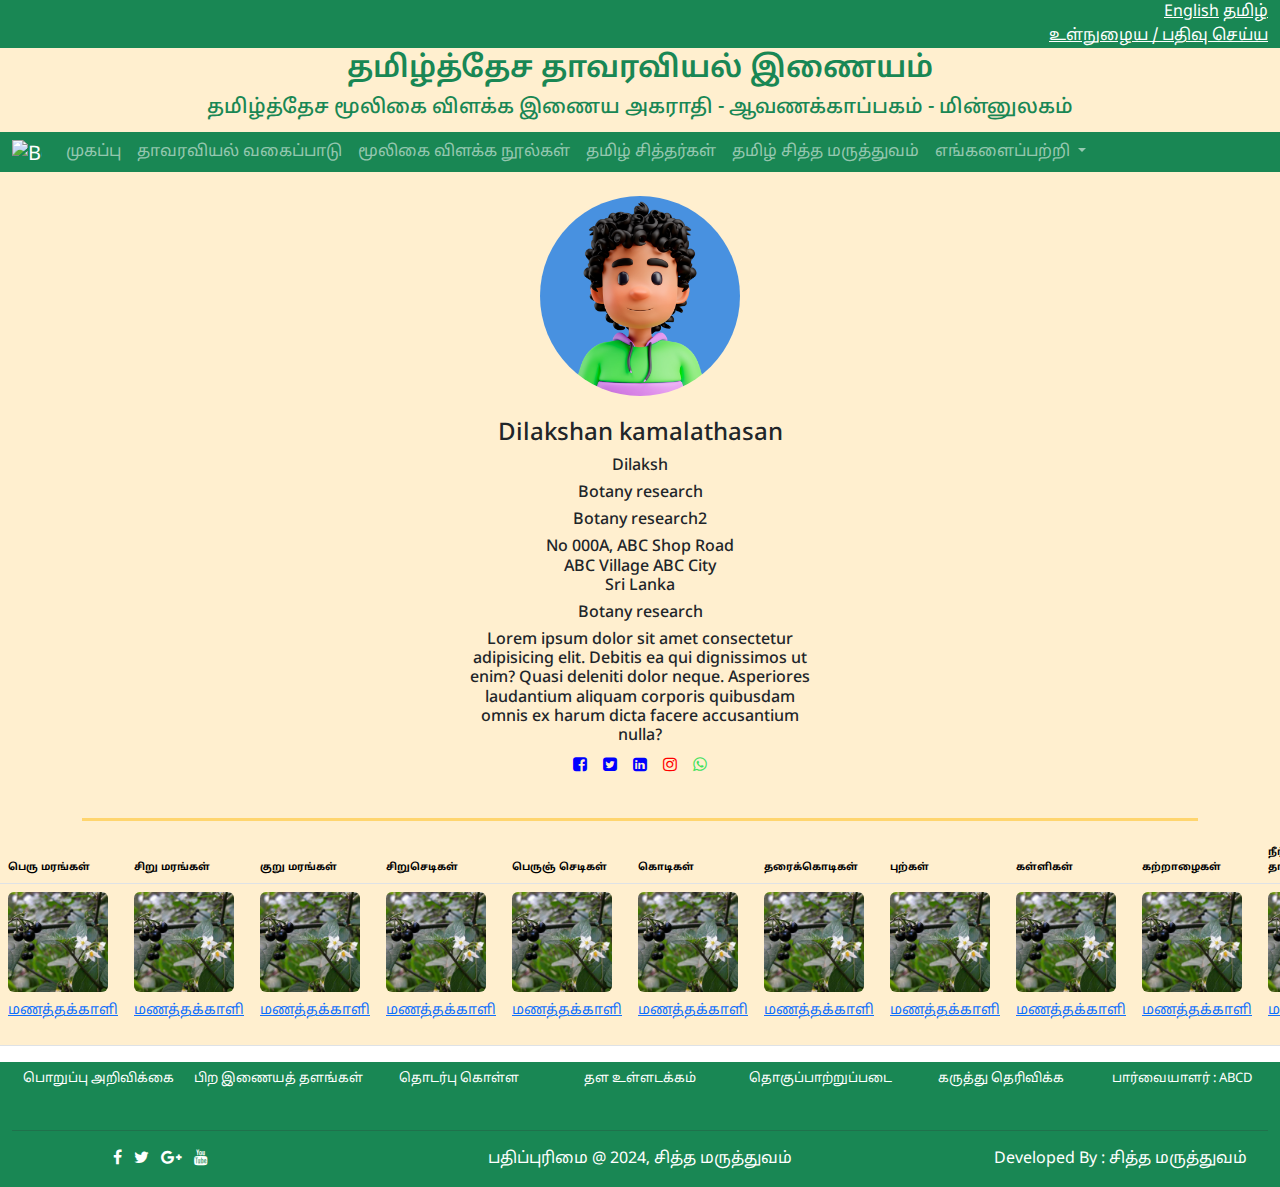
==== commit b73e8511: "Add files via upload" ====
--- a/index.html
+++ b/index.html
@@ -10,6 +10,7 @@
     <link rel="stylesheet" href="style-index.css">
     <script src="https://cdn.jsdelivr.net/npm/bootstrap@5.3.0/dist/js/bootstrap.bundle.min.js"></script>
 
+    <link href="https://cdn.jsdelivr.net/npm/bootstrap@5.3.2/dist/css/bootstrap.min.css" rel="stylesheet">
     <link href="https://cdn.jsdelivr.net/npm/bootstrap@5.3.2/dist/css/bootstrap.min.css" rel="stylesheet">
     <link rel="stylesheet" href="https://cdnjs.cloudflare.com/ajax/libs/font-awesome/5.15.4/css/all.min.css">
     <link href="https://fonts.googleapis.com/css2?family=Roboto:wght@400;700&display=swap" rel="stylesheet">
@@ -185,11 +186,43 @@
         </div>-->
 
         <div class="container d-flex justify-content-center pt-4">
-            <img src="b.jpg" class="rounded-circle" alt="" width="200" height="200">
-        </div>
-
-        <div class="container d-flex justify-content-center p-4">
-            <h4>Dilakshan kamalathasan</h4>
+            <img src="9434619.jpg" class="rounded-circle" alt="" width="200" height="200">
+        </div>
+
+        <div class="container  p-4">
+            <h4 class="text-center">Dilakshan kamalathasan</h4>
+            <h6 class="text-center">Dilaksh</h6>
+            <h6 class="text-center">Botany research</h6>
+            <h6 class="text-center">Botany research2</h6>
+            <h6 class="text-center">No 000A, ABC Shop Road <br> ABC Village ABC City <br> Sri Lanka</h6>
+            <h6 class="text-center">Botany research</h6>
+           <div class="row">
+            <div class="col-sm-4"></div>
+            <div class="col-sm-4"> <h6 class="text-center">Lorem ipsum dolor sit amet consectetur adipisicing elit. 
+                Debitis ea qui dignissimos ut enim? Quasi
+                deleniti dolor neque. Asperiores laudantium aliquam corporis quibusdam omnis ex harum dicta facere
+                accusantium nulla?</h6></div>
+           </div>
+
+            <div class="text-center atag">
+                <a class="text-center" href="#"><i class="fa fa-facebook-square" aria-hidden="true"
+                        style="color: blue;"></i> </a>
+                <a class="text-center" href="#"> &nbsp; &nbsp;<i class="fa fa-twitter-square" aria-hidden="true"
+                        style="color: blue;"></i></a>
+                <a class="text-center" href="#"> &nbsp; &nbsp;<i class="fa fa-linkedin-square" aria-hidden="true"
+                        style="color: blue;"></i></a>
+                <a class="text-center" href="#"> &nbsp; &nbsp;<i class="fa fa-instagram" aria-hidden="true"
+                        style="color: red;"></i></a>
+                <a class="text-center" href="#"> &nbsp; &nbsp;<i class="fa fa-whatsapp" aria-hidden="true"
+                        style="color: rgb(64, 225, 93);"></i></a>
+            </div>
+
+
+
+
+
+
+
         </div>
 
         <div class="container d-flex justify-content-center ">
@@ -197,7 +230,7 @@
         </div>
 
         <!--navbar-->
-        <div class="container ">
+        <!--<div class="container ">
 
             <nav class="navbar navbar-expand-lg ">
                 <div class="container-fluid">
@@ -221,7 +254,7 @@
                             <li class="nav-item dropdown">
                                 <a class="nav-link dropdown-toggle" href="#" role="button" data-bs-toggle="dropdown"
                                     aria-expanded="true">
-                                    தொடர்புக்கு 
+                                    தொடர்புக்கு
                                 </a>
                                 <ul class="dropdown-menu">
                                     <li><a class="dropdown-item" href="#"><i class="fa fa-facebook-square"
@@ -232,113 +265,149 @@
                                                 aria-hidden="true" style="color: blue;"></i>&nbsp; Linkedin</a></li>
                                     <li><a class="dropdown-item" href="#"><i class="fa fa-instagram" aria-hidden="true"
                                                 style="color: red;"></i>&nbsp; Instagram</a></li>
-                                    <li><a class="dropdown-item" href="#"><i class="fa fa-whatsapp"
-                                                aria-hidden="true" style="color: rgb(64, 225, 93);"></i>&nbsp; whatsapp</a></li>
+                                    <li><a class="dropdown-item" href="#"><i class="fa fa-whatsapp" aria-hidden="true"
+                                                style="color: rgb(64, 225, 93);"></i>&nbsp; whatsapp</a></li>
                                 </ul>
                             </li>
                         </ul>
                     </div>
                 </div>
             </nav>
-        </div>
+        </div>-->
+
         <!--navbar-->
     </div>
 
 
 
     <!-- Content Divs -->
-    <div class="container mt-3 d-flex justify-content-center" id="content-container" style="min-height: 300px;">
-
-        <!-- Content for "வலைப்பதிவு" -->
-        <div id="content-1" style="display: block;">
-            <!--Post-->
-            <div class="row card mb-3" style="max-width: 740px;">
-                <div class="row g-0">
-                    <div class="col-md-4">
-                        <img src="img1.jpeg" class="img-fluid rounded-start" alt="...">
-                    </div>
-                    <div class="col-md-8">
-                        <div class="card-body">
-                            <h5 class="card-title">மணத்தக்காளி </h5>
-                            <p class="card-text">This is a wider card with supporting text below as a natural lead-in to
-                                additional content. This content is a little bit longer.</p>
-                            <p class="card-text"><small class="text-body-secondary">Last updated 3 mins ago</small></p>
-                            <div class="d-flex justify-content-end">
-                                <a href="../content/old/content.html" class="btn btn-primary ">மேலும் படிக்க</a>
-                            </div>
-                        </div>
-                    </div>
-                </div>
-            </div>
-            <!--Post-->
-        </div>
-
-        <!-- Content for "என்னை பற்றி" -->
-        <div id="content-2" style="display: none;" class="mb-3">
-            <div class="card useraccount" style="min-height: 300px;">
-                <div class="row mt-2">
-                    <div class="col-sm-4">
-                        <div id="simple-list-example"
-                            class="d-flex flex-column gap-2 simple-list-example-scrollspy text-start ms-3">
-                            <a class="p-1 rounded" href="#simple-list-item-1">தொழில்</a>
-                            <a class="p-1 rounded" href="#simple-list-item-2">கல்வி</a>
-                            <a class="p-1 rounded" href="#simple-list-item-3">முகவரி </a>
-                            <a class="p-1 rounded" href="#simple-list-item-4">தொடர்பு</a>
-                            <a class="p-1 rounded" href="#simple-list-item-5"> அடிப்படை தகவல்</a>
-                        </div>
-                    </div>
-                    <div class="col-sm-8">
-                        <div data-bs-spy="scroll" data-bs-target="#simple-list-example" data-bs-offset="0"
-                            data-bs-smooth-scroll="true" class="scrollspy-example" tabindex="0">
-                            <div id="simple-list-item-1" class="item-content">
-                                <h6>முக்கிய தொழில்</h6>
-                                <p>Lorem, ipsum dolor sit amet consectetur adipisicing elit... .</p>
-                                <h6> ஓய்வுநேரத்தொழில்</h6>
-                                <p>Lorem, ipsum dolor sit amet consectetur adipisicing elit... .</p>
-                            </div>
-                            <div id="simple-list-item-2" class="item-content">
-                                <h6>பல்கலைக்கழகம் </h6>
-                                <p>Lorem ipsum dolor sit, amet consectetur adipisicing elit...</p>
-                                <h6>உயர்நிலைப் பள்ளி</h6>
-                                <p>Lorem ipsum dolor sit, amet consectetur adipisicing elit...</p>
-
-                            </div>
-                            <div id="simple-list-item-3" class="item-content">
-                                <h6>Item 3</h6>
-                                <p>Lorem ipsum dolor sit, amet consectetur adipisicing elit...</p>
-                            </div>
-                            <div id="simple-list-item-4" class="item-content">
-                                <h6>Item 4</h6>
-                                <p>Lorem ipsum dolor sit amet consectetur adipisicing elit...</p>
-                            </div>
-                            <div id="simple-list-item-5" class="item-content">
-                                <h6>Item 2</h6>
-                                <p>Lorem ipsum dolor sit amet consectetur adipisicing elit...</p>
-                            </div>
-                        </div>
-                    </div>
-                </div>
-            </div>
-        </div>
-
-        <!-- Content for "Features" -->
-        <div id="content-3" style="display: none;">
-            <h2>Content for Features</h2>
-            <!-- Add your content here -->
-        </div>
-
-        <!-- Content for "Pricing" -->
-        <div id="content-4" style="display: none;">
-            <h2>Content for Pricing</h2>
-            <!-- Add your content here -->
-        </div>
-
-        <!-- Add more content divs as needed -->
+
+    <!-- <div class="container mt-3 d-flex justify-content-center" id="content-container" style="min-height: 300px;">
+
+
 
     </div>
-
+-->
     <!--End-content-->
 
+    <!-- <div class="container d-flex justify-content-center ">
+        <hr class="  border-3 opacity-75" width="100%" style="color: rgb(255, 204, 77);">
+    </div>-->
+
+
+    <div class="table-responsive tblecls ">
+
+        <table class="table ">
+            <thead class="">
+                <tr>
+                    <th>பெரு மரங்கள்</th>
+                    <th>சிறு மரங்கள்</th>
+                    <th>குறு மரங்கள் </th>
+                    <th>சிறுசெடிகள்</th>
+                    <th>பெருஞ் செடிகள்</th>
+                    <th>கொடிகள்</th>
+                    <th>தரைக்கொடிகள்</th>
+                    <th>புற்கள்</th>
+                    <th>கள்ளிகள்</th>
+                    <th>கற்றாழைகள்</th>
+                    <th>நீர் வாழ் தாவரங்கள்</th>
+                    <th>பூஞ்சைகள் காளான்கள்</th>
+                </tr>
+            </thead>
+            <tbody>
+                <tr>
+
+                    <td>
+                        <figure class="figure">
+                            <img src="img1.jpeg" class="figure-img img-fluid rounded" alt="...">
+                            <figcaption class="figure-caption"><a href="">மணத்தக்காளி</a> </figcaption>
+                        </figure>
+                    </td>
+
+                    <td>
+                        <figure class="figure">
+                            <img src="img1.jpeg" class="figure-img img-fluid rounded" alt="...">
+                            <figcaption class="figure-caption"><a href="">மணத்தக்காளி</a> </figcaption>
+                        </figure>
+                    </td>
+
+                    <td>
+                        <figure class="figure">
+                            <img src="img1.jpeg" class="figure-img img-fluid rounded" alt="...">
+                            <figcaption class="figure-caption"><a href="">மணத்தக்காளி</a> </figcaption>
+                        </figure>
+                    </td>
+
+                    <td>
+                        <figure class="figure">
+                            <img src="img1.jpeg" class="figure-img img-fluid rounded" alt="...">
+                            <figcaption class="figure-caption"><a href="">மணத்தக்காளி</a> </figcaption>
+                        </figure>
+                    </td>
+
+                    <td>
+                        <figure class="figure">
+                            <img src="img1.jpeg" class="figure-img img-fluid rounded" alt="...">
+                            <figcaption class="figure-caption"><a href="">மணத்தக்காளி</a> </figcaption>
+                        </figure>
+                    </td>
+
+                    <td>
+                        <figure class="figure">
+                            <img src="img1.jpeg" class="figure-img img-fluid rounded" alt="...">
+                            <figcaption class="figure-caption"><a href="">மணத்தக்காளி</a> </figcaption>
+                        </figure>
+                    </td>
+
+                    <td>
+                        <figure class="figure">
+                            <img src="img1.jpeg" class="figure-img img-fluid rounded" alt="...">
+                            <figcaption class="figure-caption"><a href="">மணத்தக்காளி</a> </figcaption>
+                        </figure>
+                    </td>
+
+                    <td>
+                        <figure class="figure">
+                            <img src="img1.jpeg" class="figure-img img-fluid rounded" alt="...">
+                            <figcaption class="figure-caption"><a href="">மணத்தக்காளி</a> </figcaption>
+                        </figure>
+                    </td>
+
+                    <td>
+                        <figure class="figure">
+                            <img src="img1.jpeg" class="figure-img img-fluid rounded" alt="...">
+                            <figcaption class="figure-caption"><a href="">மணத்தக்காளி</a> </figcaption>
+                        </figure>
+                    </td>
+
+                    <td>
+                        <figure class="figure">
+                            <img src="img1.jpeg" class="figure-img img-fluid rounded" alt="...">
+                            <figcaption class="figure-caption"><a href="">மணத்தக்காளி</a> </figcaption>
+                        </figure>
+                    </td>
+
+                    <td>
+                        <figure class="figure">
+                            <img src="img1.jpeg" class="figure-img img-fluid rounded" alt="...">
+                            <figcaption class="figure-caption"><a href="">மணத்தக்காளி</a> </figcaption>
+                        </figure>
+                    </td>
+
+                    <td>
+                        <figure class="figure">
+                            <img src="img1.jpeg" class="figure-img img-fluid rounded" alt="...">
+                            <figcaption class="figure-caption"><a href="">மணத்தக்காளி</a> </figcaption>
+                        </figure>
+                    </td>
+
+
+                </tr>
+
+            </tbody>
+        </table>
+
+    </div>
 
 
 
@@ -464,6 +533,9 @@
     <script src="https://cdn.jsdelivr.net/npm/bootstrap@5.3.2/dist/js/bootstrap.bundle.min.js"></script>
     <script src="https://cdn.jsdelivr.net/npm/@popperjs/core@2.11.8/dist/umd/popper.min.js"></script>
     <script src="https://cdn.jsdelivr.net/npm/bootstrap@5.3.0/dist/js/bootstrap.bundle.min.js"></script>
+    <script src="https://cdn.jsdelivr.net/npm/bootstrap@5.3.2/dist/js/bootstrap.bundle.min.js"></script>
+    <script src="https://cdn.jsdelivr.net/npm/@popperjs/core@2.11.8/dist/umd/popper.min.js"></script>
+    <script src="https://cdn.jsdelivr.net/npm/bootstrap@5.3.2/dist/js/bootstrap.min.js"></script>
 
     <!-- English-Switching-Mechanisam -->
     <script>
--- a/style-index.css
+++ b/style-index.css
@@ -70,6 +70,9 @@
   color: white;
   text-align: center;
   background-color: rgb(25, 135, 84);
+  position: relative;
+  left: 0;
+  right: 0;
 
 }
 
@@ -350,3 +353,23 @@
 
 /**-------------------------------------User-account----------------------------------------------**/
 
+th {
+  font-size: 10px;
+}
+
+.tblecls img {
+  width: 100px;
+  height: 100px;
+}
+
+.tblecls table td{
+  background-color: rgb(255, 239, 207);
+}
+
+.tblecls table th{
+  background-color: rgb(255, 239, 207);
+}
+
+.atag a{
+  text-decoration: none;
+}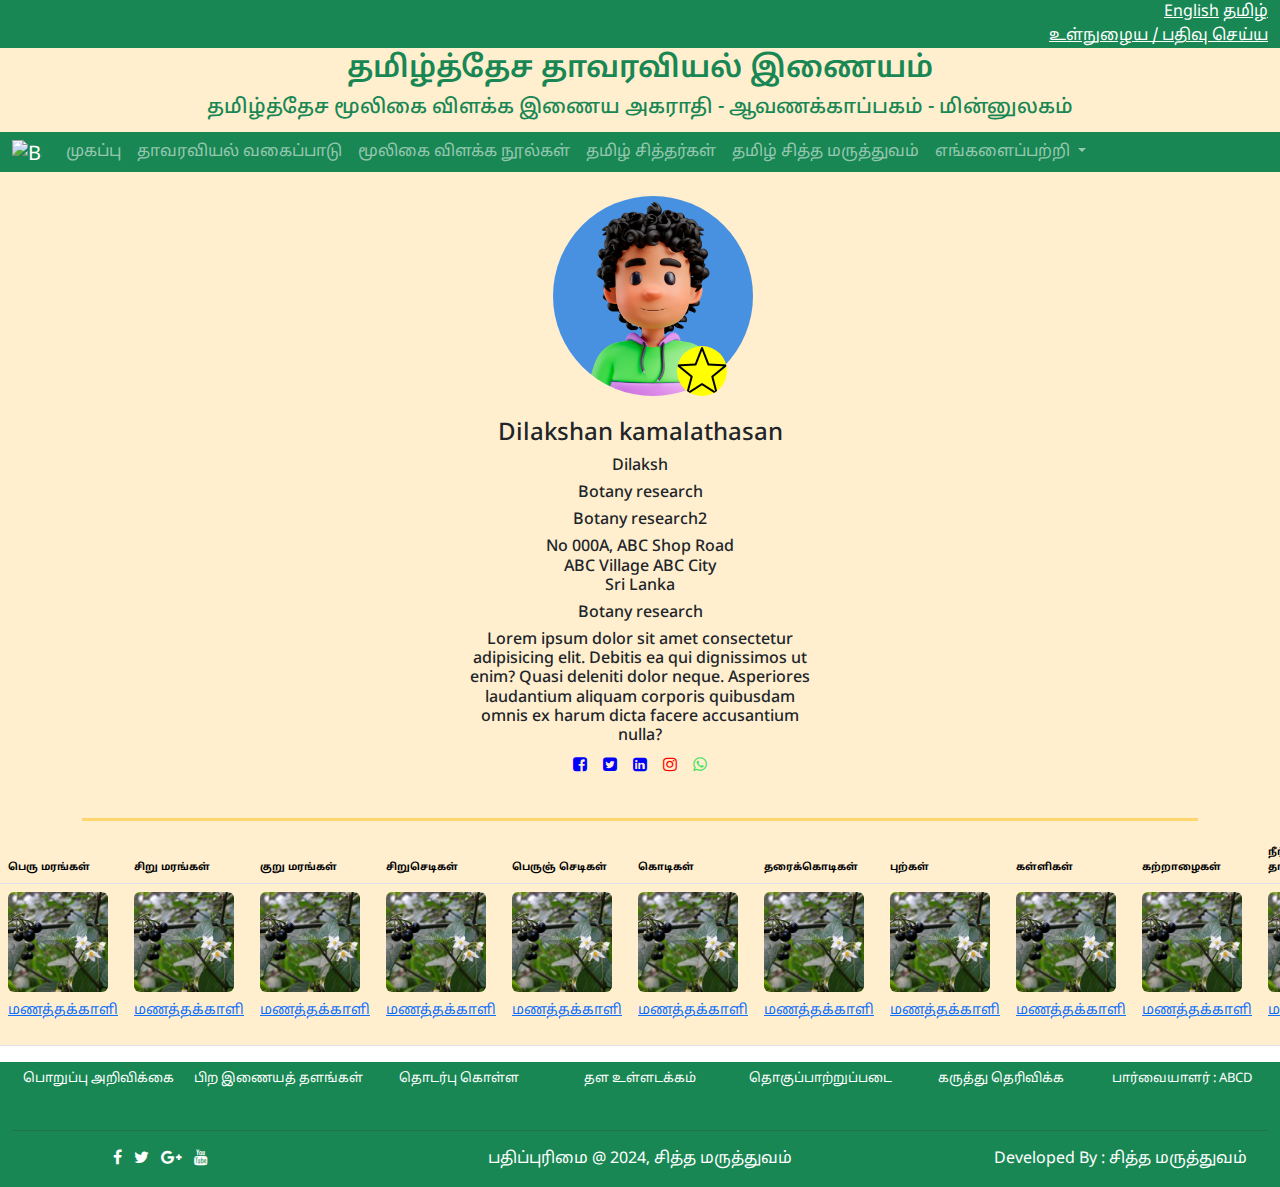
==== commit 2f6a433b: "update" ====
--- a/index.html
+++ b/index.html
@@ -1,633 +1,636 @@
-<!DOCTYPE html>
-<html lang="en">
-
-<head>
-    <meta charset="UTF-8">
-    <meta name="viewport" content="width=device-width, initial-scale=1.0">
-    <title>Document</title>
-
-    <link rel="icon" href="image/5.png" type="image/png">
-    <link rel="stylesheet" href="style-index.css">
-    <script src="https://cdn.jsdelivr.net/npm/bootstrap@5.3.0/dist/js/bootstrap.bundle.min.js"></script>
-
-    <link href="https://cdn.jsdelivr.net/npm/bootstrap@5.3.2/dist/css/bootstrap.min.css" rel="stylesheet">
-    <link href="https://cdn.jsdelivr.net/npm/bootstrap@5.3.2/dist/css/bootstrap.min.css" rel="stylesheet">
-    <link rel="stylesheet" href="https://cdnjs.cloudflare.com/ajax/libs/font-awesome/5.15.4/css/all.min.css">
-    <link href="https://fonts.googleapis.com/css2?family=Roboto:wght@400;700&display=swap" rel="stylesheet">
-    <link rel="stylesheet" href="https://stackpath.bootstrapcdn.com/font-awesome/4.7.0/css/font-awesome.min.css">
-    <link rel="preconnect" href="https://fonts.googleapis.com">
-    <link rel="preconnect" href="https://fonts.gstatic.com" crossorigin>
-    <link rel="preconnect" href="https://fonts.googleapis.com">
-    <link rel="preconnect" href="https://fonts.gstatic.com" crossorigin>
-    <link
-        href="https://fonts.googleapis.com/css2?family=Noto+Sans+Tamil:wght@100;500&family=Roboto:wght@100&family=Tiro+Tamil:ital@1&display=swap"
-        rel="stylesheet">
-    <style>
-        .en {
-            display: none;
-        }
-    </style>
-
-
-</head>
-
-<body>
-
-    <!--Header-->
-    <header class="header ">
-        <div class="bg-success container-fluid text-end ">
-            <a href=" #" class="text-white" onclick="switchLanguage('en')">English</a>
-            <a href="#" class="text-white" onclick="switchLanguage('ta')">தமிழ்</a>
-        </div>
-
-        <div class="bg-success container-fluid text-end en">
-
-            <a href="#" class="text-white ">Login / Register <span class="en"></a>
-        </div>
-
-        <div class="bg-success container-fluid text-end ta">
-            <a href="#" class="text-white ">உள்நுழைய / பதிவு செய்ய</a>
-
-        </div>
-
-        <div class="container-fluid p-0 ">
-
-
-            <!-- English -->
-            <div class="container-fluid p-1 en hd">
-                <!-- <h1 class=" text-success text-center m-0 fs-1 ">Tamil Ecosystem Online</h1>
-               <p class=" text-success text-center m-0 p-2 fs-sm-1 ">Tamil Herbal Dictionary - Annual Report - Cyber World    <P>-->
-                <h1 class=" text-success text-center m-0 ">தமிழ்த்தேச தாவரவியல் இணையம்</h1>
-                <h4 class=" text-success text-center m-0 p-2 ">தமிழ்த்தேச மூலிகை விளக்க இணைய அகராதி - ஆவணக்காப்பகம்
-                    - மின்னுலகம்</h4>
-
-            </div>
-            <!-- Tamil -->
-            <div class=" container-fluid p-1 ta hd">
-                <!-- Add class "ta" to elements containing Tamil content -->
-                <h1 class="text-success text-center m-0 ">தமிழ்த்தேச தாவரவியல் இணையம்</h1>
-                <h4 class="text-success text-center m-0 p-2 ">தமிழ்த்தேச மூலிகை விளக்க இணைய அகராதி - ஆவணக்காப்பகம்
-                    - மின்னுலகம்</h4>
-            </div>
-        </div>
-
-
-        <!-- English -->
-        <nav class="navbar navbar-expand-md navbar-dark bg-success p-0 en ">
-            <div class="container-fluid">
-                <a href="#" class="navbar-brand">
-                    <img src="https://getbootstrap.com/docs/5.3/assets/brand/bootstrap-logo.svg" alt="Bootstrap"
-                        width="30" height="24" class="d-inline-block align-top en">
-
-                </a>
-
-                <button class="navbar-toggler" type="button" data-bs-toggle="collapse" data-bs-target="#myNavBar"
-                    aria-controls="myNavBar" aria-expanded="false" aria-label="Toggle navigation">
-                    <span class="navbar-toggler-icon"></span>
-                </button>
-
-                <div class="collapse navbar-collapse" id="myNavBar">
-                    <ul class="navbar-nav ">
-                        <li class="nav-item"><a href="../index.html" class="nav-link fs-10">Home</a></li>
-                        <li class="nav-item"><a href="../plant-type/index.html" class="nav-link">Botanical
-                                Classification</a>
-                        </li>
-                        <li class="nav-item"><a href="../construction/index.html" class="nav-link">Herbal Enlightenment
-                                Books</a></li>
-                        <li class="nav-item"><a href="../construction/index.html" class="nav-link">Tamil Siddhars</a>
-                        </li>
-                        <li class="nav-item"><a href="../construction/index.html" class="nav-link">Tamil Siddha
-                                Medicine</a>
-                        </li>
-
-                        <li class="nav-item dropdown">
-                            <a class="nav-link dropdown-toggle" href="#" role="button" data-bs-toggle="dropdown"
-                                aria-expanded="false">
-                                About
-                            </a>
-                            <ul class="dropdown-menu">
-                                <li><a class="dropdown-item" href="#">Git Hub</a></li>
-                                <li><a class="dropdown-item" href="#">Facebook</a></li>
-                                <li><a class="dropdown-item" href="#">Linkedin</a></li>
-                            </ul>
-                        </li>
-
-
-                    </ul>
-                </div>
-            </div>
-        </nav>
-        <!-- Tamil -->
-        <nav class="navbar navbar-expand-md navbar-dark bg-success p-0 ta ">
-            <div class="container-fluid">
-                <a href="#" class="navbar-brand">
-                    <img src="https://getbootstrap.com/docs/5.3/assets/brand/bootstrap-logo.svg" alt="Bootstrap"
-                        width="30" height="24" class="d-inline-block align-text-top ta">
-
-                </a>
-
-                <button class="navbar-toggler" type="button" data-bs-toggle="collapse" data-bs-target="#myNavBar"
-                    aria-controls="myNavBar" aria-expanded="false" aria-label="Toggle navigation">
-                    <span class="navbar-toggler-icon"></span>
-                </button>
-
-                <div class="collapse navbar-collapse" id="myNavBar">
-                    <ul class="navbar-nav ">
-                        <li class="nav-item  "><a href="../index.html" class="nav-link fs-10  ">முகப்பு </a></li>
-                        <li class="nav-item"><a href="../plant-type/index.html" class="nav-link"> தாவரவியல் வகைப்பாடு
-                            </a>
-                        </li>
-                        <li class="nav-item"><a href="../construction/index.html" class="nav-link">மூலிகை விளக்க நூல்கள்
-                            </a>
-                        </li>
-                        <li class="nav-item"><a href="../construction/index.html" class="nav-link">தமிழ் சித்தர்கள் </a>
-                        </li>
-                        <li class="nav-item"><a href="../construction/index.html" class="nav-link">தமிழ் சித்த
-                                மருத்துவம் </a>
-                        </li>
-                        <li class="nav-item dropdown">
-                            <a class="nav-link dropdown-toggle" href="#" role="button" data-bs-toggle="dropdown"
-                                aria-expanded="false">
-                                எங்களைப்பற்றி
-                            </a>
-                            <ul class="dropdown-menu">
-                                <li><a class="dropdown-item" href="#">Git Hub</a></li>
-                                <li><a class="dropdown-item" href="#">Facebook</a></li>
-                                <li><a class="dropdown-item" href="#">Linkedin</a></li>
-                            </ul>
-                        </li>
-
-
-                    </ul>
-                </div>
-            </div>
-        </nav>
-
-
-
-    </header>
-    <!--End header-->
-
-
-
-
-
-
-
-
-
-
-    <!--content-->
-
-    <div class="container-fluid cnt">
-
-        <!--<div class="container d-flex justify-content-center">
-            <img src="a.jpg" alt="" class="img-fluid-sm ">
-        </div>-->
-
-        <div class="container d-flex justify-content-center pt-4">
-            <img src="9434619.jpg" class="rounded-circle" alt="" width="200" height="200">
-        </div>
-
-        <div class="container  p-4">
-            <h4 class="text-center">Dilakshan kamalathasan</h4>
-            <h6 class="text-center">Dilaksh</h6>
-            <h6 class="text-center">Botany research</h6>
-            <h6 class="text-center">Botany research2</h6>
-            <h6 class="text-center">No 000A, ABC Shop Road <br> ABC Village ABC City <br> Sri Lanka</h6>
-            <h6 class="text-center">Botany research</h6>
-           <div class="row">
-            <div class="col-sm-4"></div>
-            <div class="col-sm-4"> <h6 class="text-center">Lorem ipsum dolor sit amet consectetur adipisicing elit. 
-                Debitis ea qui dignissimos ut enim? Quasi
-                deleniti dolor neque. Asperiores laudantium aliquam corporis quibusdam omnis ex harum dicta facere
-                accusantium nulla?</h6></div>
-           </div>
-
-            <div class="text-center atag">
-                <a class="text-center" href="#"><i class="fa fa-facebook-square" aria-hidden="true"
-                        style="color: blue;"></i> </a>
-                <a class="text-center" href="#"> &nbsp; &nbsp;<i class="fa fa-twitter-square" aria-hidden="true"
-                        style="color: blue;"></i></a>
-                <a class="text-center" href="#"> &nbsp; &nbsp;<i class="fa fa-linkedin-square" aria-hidden="true"
-                        style="color: blue;"></i></a>
-                <a class="text-center" href="#"> &nbsp; &nbsp;<i class="fa fa-instagram" aria-hidden="true"
-                        style="color: red;"></i></a>
-                <a class="text-center" href="#"> &nbsp; &nbsp;<i class="fa fa-whatsapp" aria-hidden="true"
-                        style="color: rgb(64, 225, 93);"></i></a>
-            </div>
-
-
-
-
-
-
-
-        </div>
-
-        <div class="container d-flex justify-content-center ">
-            <hr class="  border-3 opacity-75" width="100%" style="color: rgb(255, 204, 77);">
-        </div>
-
-        <!--navbar-->
-        <!--<div class="container ">
-
-            <nav class="navbar navbar-expand-lg ">
-                <div class="container-fluid">
-                    <button class="navbar-toggler" type="button" data-bs-toggle="collapse"
-                        data-bs-target="#navbarNavDropdown" aria-controls="navbarNavDropdown" aria-expanded="false"
-                        aria-label="Toggle navigation">
-                        <span class="navbar-toggler-icon"></span>
-                    </button>
-                    <div class="collapse navbar-collapse" id="navbarNavDropdown">
-                        <ul class="navbar-nav">
-                            <li class="nav-item">
-                                <a class="nav-link" href="#content-1">வலைப்பதிவு</a>
-                            </li>
-                            <li class="nav-item">
-                                <a class="nav-link " aria-current="page" href="#content-2">என்னை பற்றி</a>
-                            </li>
-                            <li class="nav-item">
-                                <a class="nav-link" href="#">சுய கட்டுரைகள் </a>
-                            </li>
-
-                            <li class="nav-item dropdown">
-                                <a class="nav-link dropdown-toggle" href="#" role="button" data-bs-toggle="dropdown"
-                                    aria-expanded="true">
-                                    தொடர்புக்கு
-                                </a>
-                                <ul class="dropdown-menu">
-                                    <li><a class="dropdown-item" href="#"><i class="fa fa-facebook-square"
-                                                aria-hidden="true" style="color: blue;"></i> &nbsp; Facebook</a></li>
-                                    <li><a class="dropdown-item" href="#"><i class="fa fa-twitter-square"
-                                                aria-hidden="true" style="color: blue;"></i>&nbsp; Twitter</a></li>
-                                    <li><a class="dropdown-item" href="#"><i class="fa fa-linkedin-square"
-                                                aria-hidden="true" style="color: blue;"></i>&nbsp; Linkedin</a></li>
-                                    <li><a class="dropdown-item" href="#"><i class="fa fa-instagram" aria-hidden="true"
-                                                style="color: red;"></i>&nbsp; Instagram</a></li>
-                                    <li><a class="dropdown-item" href="#"><i class="fa fa-whatsapp" aria-hidden="true"
-                                                style="color: rgb(64, 225, 93);"></i>&nbsp; whatsapp</a></li>
-                                </ul>
-                            </li>
-                        </ul>
-                    </div>
-                </div>
-            </nav>
-        </div>-->
-
-        <!--navbar-->
-    </div>
-
-
-
-    <!-- Content Divs -->
-
-    <!-- <div class="container mt-3 d-flex justify-content-center" id="content-container" style="min-height: 300px;">
-
-
-
-    </div>
--->
-    <!--End-content-->
-
-    <!-- <div class="container d-flex justify-content-center ">
-        <hr class="  border-3 opacity-75" width="100%" style="color: rgb(255, 204, 77);">
-    </div>-->
-
-
-    <div class="table-responsive tblecls ">
-
-        <table class="table ">
-            <thead class="">
-                <tr>
-                    <th>பெரு மரங்கள்</th>
-                    <th>சிறு மரங்கள்</th>
-                    <th>குறு மரங்கள் </th>
-                    <th>சிறுசெடிகள்</th>
-                    <th>பெருஞ் செடிகள்</th>
-                    <th>கொடிகள்</th>
-                    <th>தரைக்கொடிகள்</th>
-                    <th>புற்கள்</th>
-                    <th>கள்ளிகள்</th>
-                    <th>கற்றாழைகள்</th>
-                    <th>நீர் வாழ் தாவரங்கள்</th>
-                    <th>பூஞ்சைகள் காளான்கள்</th>
-                </tr>
-            </thead>
-            <tbody>
-                <tr>
-
-                    <td>
-                        <figure class="figure">
-                            <img src="img1.jpeg" class="figure-img img-fluid rounded" alt="...">
-                            <figcaption class="figure-caption"><a href="">மணத்தக்காளி</a> </figcaption>
-                        </figure>
-                    </td>
-
-                    <td>
-                        <figure class="figure">
-                            <img src="img1.jpeg" class="figure-img img-fluid rounded" alt="...">
-                            <figcaption class="figure-caption"><a href="">மணத்தக்காளி</a> </figcaption>
-                        </figure>
-                    </td>
-
-                    <td>
-                        <figure class="figure">
-                            <img src="img1.jpeg" class="figure-img img-fluid rounded" alt="...">
-                            <figcaption class="figure-caption"><a href="">மணத்தக்காளி</a> </figcaption>
-                        </figure>
-                    </td>
-
-                    <td>
-                        <figure class="figure">
-                            <img src="img1.jpeg" class="figure-img img-fluid rounded" alt="...">
-                            <figcaption class="figure-caption"><a href="">மணத்தக்காளி</a> </figcaption>
-                        </figure>
-                    </td>
-
-                    <td>
-                        <figure class="figure">
-                            <img src="img1.jpeg" class="figure-img img-fluid rounded" alt="...">
-                            <figcaption class="figure-caption"><a href="">மணத்தக்காளி</a> </figcaption>
-                        </figure>
-                    </td>
-
-                    <td>
-                        <figure class="figure">
-                            <img src="img1.jpeg" class="figure-img img-fluid rounded" alt="...">
-                            <figcaption class="figure-caption"><a href="">மணத்தக்காளி</a> </figcaption>
-                        </figure>
-                    </td>
-
-                    <td>
-                        <figure class="figure">
-                            <img src="img1.jpeg" class="figure-img img-fluid rounded" alt="...">
-                            <figcaption class="figure-caption"><a href="">மணத்தக்காளி</a> </figcaption>
-                        </figure>
-                    </td>
-
-                    <td>
-                        <figure class="figure">
-                            <img src="img1.jpeg" class="figure-img img-fluid rounded" alt="...">
-                            <figcaption class="figure-caption"><a href="">மணத்தக்காளி</a> </figcaption>
-                        </figure>
-                    </td>
-
-                    <td>
-                        <figure class="figure">
-                            <img src="img1.jpeg" class="figure-img img-fluid rounded" alt="...">
-                            <figcaption class="figure-caption"><a href="">மணத்தக்காளி</a> </figcaption>
-                        </figure>
-                    </td>
-
-                    <td>
-                        <figure class="figure">
-                            <img src="img1.jpeg" class="figure-img img-fluid rounded" alt="...">
-                            <figcaption class="figure-caption"><a href="">மணத்தக்காளி</a> </figcaption>
-                        </figure>
-                    </td>
-
-                    <td>
-                        <figure class="figure">
-                            <img src="img1.jpeg" class="figure-img img-fluid rounded" alt="...">
-                            <figcaption class="figure-caption"><a href="">மணத்தக்காளி</a> </figcaption>
-                        </figure>
-                    </td>
-
-                    <td>
-                        <figure class="figure">
-                            <img src="img1.jpeg" class="figure-img img-fluid rounded" alt="...">
-                            <figcaption class="figure-caption"><a href="">மணத்தக்காளி</a> </figcaption>
-                        </figure>
-                    </td>
-
-
-                </tr>
-
-            </tbody>
-        </table>
-
-    </div>
-
-
-
-
-
-
-
-    <!--footer-->
-
-    <!--English-->
-    <footer class=" en" style="transition: background-color 3s ease 0s;">
-        <div class="container-fluid">
-            <div class="roww">
-
-                <div class="container-fluid text-center col-lg-12 col-md-12 p-2">
-                    <ul class="list-unstyled text-white row  " style="font-size: 13px;">
-                        <li class="col-6 col-md   p-0"><a href="" class="nav-link"> Disclaimer</a></li>
-                        <li class="col-6 col-md   p-0"><a href="" class="nav-link">Other Webaites</a></li>
-                        <li class="col-6 col-md   p-0"><a href="" class="nav-link">For Contact</a></li>
-                        <li class="col-6 col-md   p-0"><a href="" class="nav-link">Sitemap</a></li>
-                        <li class="col-6 col-md   p-0"><a href="" class="nav-link">Archives</a></li>
-                        <li class="col-6 col-md  p-0"><a href="#" class="nav-link">Feedback</a></li>
-                        <li class="col-12 col-md   p-0"><a href="" class="nav-link">Visitors : ABCD</a></li>
-                    </ul>
-                </div>
-
-            </div>
-
-            <div class="divider light">
-                <hr>
-            </div>
-
-            <div class="row  ">
-                <div class="col-lg-3 col-sm-12">
-                    <div class="">
-                        <ul class="list-inline text-white d-inline-block">
-
-                            <li class="list-inline-item"><a href="" target="_blank" class="nav-link"><i
-                                        class="fa fa-facebook"></i></a></li>
-                            <li class="list-inline-item"><a href="" target="_blank" class="nav-link"><i
-                                        class="fa fa-twitter"></i></a></li>
-                            <li class="list-inline-item"><a href="" target="_blank" class="nav-link"><i
-                                        class="fa fa-google-plus"></i></a></li>
-                            <li class="list-inline-item"><a href="" target="_blank" class="nav-link"><i
-                                        class="fa fa-youtube"></i></a></li>
-                        </ul>
-                    </div>
-                </div>
-                <div class="col-lg-6 col-sm-12">
-                    <p class="text-center text-white">Copyright @ 2024,
-                        <a href="" class="text-center text-white text-decoration-none" target="_blank">Siddha
-                            Medicine</a>
-                    </p>
-                </div>
-                <div class="col-lg-3 text-right">
-                    <p class="text-white">Developed By :
-                        <a href=" " class="text-white text-decoration-none" target="_blank">Siddha Medicine</a>
-                    </p>
-                </div>
-            </div>
-        </div>
-    </footer>
-    <!--English-->
-
-    <!--Tamil-->
-    <footer class="ta" style="transition: background-color 3s ease 0s;">
-        <div class="container-fluid">
-            <div class="roww">
-
-                <div class="container-fluid text-center col-lg-12 col-md-12 p-2">
-                    <ul class="list-unstyled text-white row  " style="font-size: 13px;">
-                        <li class="col-6 col-md  p-0"><a href="" class="nav-link">பொறுப்பு அறிவிக்கை</a></li>
-                        <li class="col-6 col-md  p-0"><a href="" class="nav-link">பிற இணையத் தளங்கள்</a></li>
-                        <li class="col-6 col-md  p-0"><a href="" class="nav-link">தொடர்பு கொள்ள</a></li>
-                        <li class="col-6 col-md  p-0"><a href="" class="nav-link">தள உள்ளடக்கம்</a></li>
-                        <li class="col-6 col-md  p-0"><a href="" class="nav-link">தொகுப்பாற்றுப்படை</a></li>
-                        <li class="col-6 col-md  p-0"><a href="#" class="nav-link">கருத்து தெரிவிக்க</a></li>
-                        <li class="col-12 col-md p-0"><a href="" class="nav-link">பார்வையாளர் : ABCD</a></li>
-                    </ul>
-                </div>
-
-            </div>
-
-            <div class="divider light">
-                <hr>
-            </div>
-
-            <div class="row  ">
-                <div class="col-lg-3 col-sm-12">
-                    <div class="">
-                        <ul class="list-inline text-white d-inline-block">
-
-                            <li class="list-inline-item"><a href="" target="_blank" class="nav-link"><i
-                                        class="fa fa-facebook"></i></a></li>
-                            <li class="list-inline-item"><a href="" target="_blank" class="nav-link"><i
-                                        class="fa fa-twitter"></i></a></li>
-                            <li class="list-inline-item"><a href="" target="_blank" class="nav-link"><i
-                                        class="fa fa-google-plus"></i></a></li>
-                            <li class="list-inline-item"><a href="" target="_blank" class="nav-link"><i
-                                        class="fa fa-youtube"></i></a></li>
-                        </ul>
-                    </div>
-                </div>
-                <div class="col-lg-6 col-sm-12">
-                    <p class="text-center text-white">பதிப்புரிமை @ 2024,
-                        <a href="" class="text-center text-white text-decoration-none" target="_blank">சித்த
-                            மருத்துவம்</a>
-                    </p>
-                </div>
-                <div class="col-lg-3 text-right">
-                    <p class="text-white">Developed By :
-                        <a href=" " class="text-white text-decoration-none" target="_blank">சித்த மருத்துவம்</a>
-                    </p>
-                </div>
-            </div>
-        </div>
-    </footer>
-    <!--Tamil-->
-
-    <!--footer-->
-
-
-    <script src="https://cdn.jsdelivr.net/npm/bootstrap@5.3.2/dist/js/bootstrap.bundle.min.js"></script>
-    <script src="https://cdn.jsdelivr.net/npm/@popperjs/core@2.11.8/dist/umd/popper.min.js"></script>
-    <script src="https://cdn.jsdelivr.net/npm/bootstrap@5.3.0/dist/js/bootstrap.bundle.min.js"></script>
-    <script src="https://cdn.jsdelivr.net/npm/bootstrap@5.3.2/dist/js/bootstrap.bundle.min.js"></script>
-    <script src="https://cdn.jsdelivr.net/npm/@popperjs/core@2.11.8/dist/umd/popper.min.js"></script>
-    <script src="https://cdn.jsdelivr.net/npm/bootstrap@5.3.2/dist/js/bootstrap.min.js"></script>
-
-    <!-- English-Switching-Mechanisam -->
-    <script>
-        function switchLanguage(lang) {
-            if (lang === 'en') {
-                document.querySelectorAll('.en').forEach(el => {
-                    el.style.display = 'block';
-                });
-                document.querySelectorAll('.ta').forEach(el => {
-                    el.style.display = 'none';
-                });
-            } else if (lang === 'ta') {
-                document.querySelectorAll('.ta').forEach(el => {
-                    el.style.display = 'block';
-                });
-                document.querySelectorAll('.en').forEach(el => {
-                    el.style.display = 'none';
-                });
-            }
-        }
-    </script>
-    <!-- English-Switching-Mechanisam -->
-
-    <!--Menubar-Onclick-->
-    <script>
-        document.addEventListener("DOMContentLoaded", function () {
-            const contentContainer = document.getElementById("content-container");
-            const menuLinks = document.querySelectorAll(".navbar-nav .nav-link");
-
-            menuLinks.forEach((link) => {
-                link.addEventListener("click", function (event) {
-                    // Check if the parent is a dropdown
-                    const isDropdown = link.closest('.dropdown');
-
-                    if (!isDropdown) {
-                        event.preventDefault();
-
-                        // Get the target content div id from the href attribute
-                        const targetId = this.getAttribute("href").substring(1);
-                        const targetContent = document.getElementById(targetId);
-
-                        // Hide all content divs
-                        document.querySelectorAll(".container > div[id^='content-']").forEach((contentDiv) => {
-                            contentDiv.style.display = "none";
-                        });
-
-                        // Show the selected content div
-                        if (targetContent) {
-                            targetContent.style.display = "block";
-                        }
-                    }
-                });
-            });
-        });
-    </script>
-    <!--Menubar-Onclick-->
-
-    <!-- About-Onclick -->
-    <script>
-        document.addEventListener("DOMContentLoaded", function () {
-            const contentContainer = document.querySelector('.scrollspy-example');
-            const menuLinks = document.querySelectorAll("#simple-list-example a");
-
-            // Initially hide all content except for the first item
-            document.querySelectorAll('.item-content').forEach((contentDiv, index) => {
-                if (index !== 0) {
-                    contentDiv.style.display = "none";
-                }
-            });
-
-            menuLinks.forEach((link) => {
-                link.addEventListener("click", function (event) {
-                    event.preventDefault();
-
-                    // Get the target content div id from the href attribute
-                    const targetId = this.getAttribute("href").substring(1);
-                    const targetContent = document.getElementById(targetId);
-
-                    // Hide all content divs
-                    document.querySelectorAll('.item-content').forEach((contentDiv) => {
-                        contentDiv.style.display = "none";
-                    });
-
-                    // Show the selected content div
-                    if (targetContent) {
-                        targetContent.style.display = "block";
-                    }
-                });
-            });
-        });
-    </script>
-    <!-- About-Onclick -->
-</body>
-
+<!DOCTYPE html>
+<html lang="en">
+
+<head>
+    <meta charset="UTF-8">
+    <meta name="viewport" content="width=device-width, initial-scale=1.0">
+    <title>Document</title>
+
+    <link rel="icon" href="user-images.png" type="image/png">
+    <link rel="stylesheet" href="style-index.css">
+    <script src="https://cdn.jsdelivr.net/npm/bootstrap@5.3.0/dist/js/bootstrap.bundle.min.js"></script>
+
+    <link rel="stylesheet" href="path/to/font-awesome/css/font-awesome.min.css">
+
+    <link href="https://cdn.jsdelivr.net/npm/bootstrap@5.3.2/dist/css/bootstrap.min.css" rel="stylesheet">
+    <link href="https://cdn.jsdelivr.net/npm/bootstrap@5.3.2/dist/css/bootstrap.min.css" rel="stylesheet">
+    <link rel="stylesheet" href="https://cdnjs.cloudflare.com/ajax/libs/font-awesome/5.15.4/css/all.min.css">
+    <link href="https://fonts.googleapis.com/css2?family=Roboto:wght@400;700&display=swap" rel="stylesheet">
+    <link rel="stylesheet" href="https://stackpath.bootstrapcdn.com/font-awesome/4.7.0/css/font-awesome.min.css">
+    <link rel="preconnect" href="https://fonts.googleapis.com">
+    <link rel="preconnect" href="https://fonts.gstatic.com" crossorigin>
+    <link rel="preconnect" href="https://fonts.googleapis.com">
+    <link rel="preconnect" href="https://fonts.gstatic.com" crossorigin>
+    <link
+        href="https://fonts.googleapis.com/css2?family=Noto+Sans+Tamil:wght@100;500&family=Roboto:wght@100&family=Tiro+Tamil:ital@1&display=swap"
+        rel="stylesheet">
+    <style>
+        .en {
+            display: none;
+        }
+    </style>
+
+
+</head>
+
+<body>
+
+    <!--Header-->
+    <header class="header ">
+        <div class="bg-success container-fluid text-end ">
+            <a href=" #" class="text-white" onclick="switchLanguage('en')">English</a>
+            <a href="#" class="text-white" onclick="switchLanguage('ta')">தமிழ்</a>
+        </div>
+
+        <div class="bg-success container-fluid text-end en">
+
+            <a href="#" class="text-white ">Login / Register <span class="en"></a>
+        </div>
+
+        <div class="bg-success container-fluid text-end ta">
+            <a href="#" class="text-white ">உள்நுழைய / பதிவு செய்ய</a>
+
+        </div>
+
+        <div class="container-fluid p-0 ">
+
+
+            <!-- English -->
+            <div class="container-fluid p-1 en hd">
+                <!-- <h1 class=" text-success text-center m-0 fs-1 ">Tamil Ecosystem Online</h1>
+               <p class=" text-success text-center m-0 p-2 fs-sm-1 ">Tamil Herbal Dictionary - Annual Report - Cyber World    <P>-->
+                <h1 class=" text-success text-center m-0 ">தமிழ்த்தேச தாவரவியல் இணையம்</h1>
+                <h4 class=" text-success text-center m-0 p-2 ">தமிழ்த்தேச மூலிகை விளக்க இணைய அகராதி - ஆவணக்காப்பகம்
+                    - மின்னுலகம்</h4>
+
+            </div>
+            <!-- Tamil -->
+            <div class=" container-fluid p-1 ta hd">
+                <!-- Add class "ta" to elements containing Tamil content -->
+                <h1 class="text-success text-center m-0 ">தமிழ்த்தேச தாவரவியல் இணையம்</h1>
+                <h4 class="text-success text-center m-0 p-2 ">தமிழ்த்தேச மூலிகை விளக்க இணைய அகராதி - ஆவணக்காப்பகம்
+                    - மின்னுலகம்</h4>
+            </div>
+        </div>
+
+
+        <!-- English -->
+        <nav class="navbar navbar-expand-md navbar-dark bg-success p-0 en ">
+            <div class="container-fluid">
+                <a href="#" class="navbar-brand">
+                    <img src="https://getbootstrap.com/docs/5.3/assets/brand/bootstrap-logo.svg" alt="Bootstrap"
+                        width="30" height="24" class="d-inline-block align-top en">
+
+                </a>
+
+                <button class="navbar-toggler" type="button" data-bs-toggle="collapse" data-bs-target="#myNavBar"
+                    aria-controls="myNavBar" aria-expanded="false" aria-label="Toggle navigation">
+                    <span class="navbar-toggler-icon"></span>
+                </button>
+
+                <div class="collapse navbar-collapse" id="myNavBar">
+                    <ul class="navbar-nav ">
+                        <li class="nav-item"><a href="../index.html" class="nav-link fs-10">Home</a></li>
+                        <li class="nav-item"><a href="../plant-type/index.html" class="nav-link">Botanical
+                                Classification</a>
+                        </li>
+                        <li class="nav-item"><a href="../construction/index.html" class="nav-link">Herbal Enlightenment
+                                Books</a></li>
+                        <li class="nav-item"><a href="../construction/index.html" class="nav-link">Tamil Siddhars</a>
+                        </li>
+                        <li class="nav-item"><a href="../construction/index.html" class="nav-link">Tamil Siddha
+                                Medicine</a>
+                        </li>
+
+                        <li class="nav-item dropdown">
+                            <a class="nav-link dropdown-toggle" href="#" role="button" data-bs-toggle="dropdown"
+                                aria-expanded="false">
+                                About
+                            </a>
+                            <ul class="dropdown-menu">
+                                <li><a class="dropdown-item" href="#">Git Hub</a></li>
+                                <li><a class="dropdown-item" href="#">Facebook</a></li>
+                                <li><a class="dropdown-item" href="#">Linkedin</a></li>
+                            </ul>
+                        </li>
+
+
+                    </ul>
+                </div>
+            </div>
+        </nav>
+        <!-- Tamil -->
+        <nav class="navbar navbar-expand-md navbar-dark bg-success p-0 ta ">
+            <div class="container-fluid">
+                <a href="#" class="navbar-brand">
+                    <img src="https://getbootstrap.com/docs/5.3/assets/brand/bootstrap-logo.svg" alt="Bootstrap"
+                        width="30" height="24" class="d-inline-block align-text-top ta">
+
+                </a>
+
+                <button class="navbar-toggler" type="button" data-bs-toggle="collapse" data-bs-target="#myNavBar"
+                    aria-controls="myNavBar" aria-expanded="false" aria-label="Toggle navigation">
+                    <span class="navbar-toggler-icon"></span>
+                </button>
+
+                <div class="collapse navbar-collapse" id="myNavBar">
+                    <ul class="navbar-nav ">
+                        <li class="nav-item  "><a href="../index.html" class="nav-link fs-10  ">முகப்பு </a></li>
+                        <li class="nav-item"><a href="../plant-type/index.html" class="nav-link"> தாவரவியல் வகைப்பாடு
+                            </a>
+                        </li>
+                        <li class="nav-item"><a href="../construction/index.html" class="nav-link">மூலிகை விளக்க நூல்கள்
+                            </a>
+                        </li>
+                        <li class="nav-item"><a href="../construction/index.html" class="nav-link">தமிழ் சித்தர்கள் </a>
+                        </li>
+                        <li class="nav-item"><a href="../construction/index.html" class="nav-link">தமிழ் சித்த
+                                மருத்துவம் </a>
+                        </li>
+                        <li class="nav-item dropdown">
+                            <a class="nav-link dropdown-toggle" href="#" role="button" data-bs-toggle="dropdown"
+                                aria-expanded="false">
+                                எங்களைப்பற்றி
+                            </a>
+                            <ul class="dropdown-menu">
+                                <li><a class="dropdown-item" href="#">Git Hub</a></li>
+                                <li><a class="dropdown-item" href="#">Facebook</a></li>
+                                <li><a class="dropdown-item" href="#">Linkedin</a></li>
+                            </ul>
+                        </li>
+
+
+                    </ul>
+                </div>
+            </div>
+        </nav>
+
+
+
+    </header>
+    <!--End header-->
+
+
+
+
+
+
+
+
+
+
+    <!--content-->
+
+    <div class="container-fluid cnt">
+
+        <!--<div class="container d-flex justify-content-center">
+            <img src="a.jpg" alt="" class="img-fluid-sm ">
+        </div>-->
+
+        <div class="container text-center pt-4" >
+            <img src="9434619.jpg" class="rounded-circle" alt="" width="200" height="200"> 
+            <img src="icons8-star-50.png" alt="" class="star">
+        </div>
+
+        <div class="container  p-4">
+            <h4 class="text-center">Dilakshan kamalathasan</h4>
+            <h6 class="text-center">Dilaksh</h6>
+            <h6 class="text-center">Botany research</h6>
+            <h6 class="text-center">Botany research2</h6>
+            <h6 class="text-center">No 000A, ABC Shop Road <br> ABC Village ABC City <br> Sri Lanka</h6>
+            <h6 class="text-center">Botany research</h6>
+           <div class="row">
+            <div class="col-sm-4"></div>
+            <div class="col-sm-4"> <h6 class="text-center">Lorem ipsum dolor sit amet consectetur adipisicing elit. 
+                Debitis ea qui dignissimos ut enim? Quasi
+                deleniti dolor neque. Asperiores laudantium aliquam corporis quibusdam omnis ex harum dicta facere
+                accusantium nulla?</h6></div>
+           </div>
+
+            <div class="text-center atag">
+                <a class="text-center" href="#"><i class="fa fa-facebook-square" aria-hidden="true"
+                        style="color: blue;"></i> </a>
+                <a class="text-center" href="#"> &nbsp; &nbsp;<i class="fa fa-twitter-square" aria-hidden="true"
+                        style="color: blue;"></i></a>
+                <a class="text-center" href="#"> &nbsp; &nbsp;<i class="fa fa-linkedin-square" aria-hidden="true"
+                        style="color: blue;"></i></a>
+                <a class="text-center" href="#"> &nbsp; &nbsp;<i class="fa fa-instagram" aria-hidden="true"
+                        style="color: red;"></i></a>
+                <a class="text-center" href="#"> &nbsp; &nbsp;<i class="fa fa-whatsapp" aria-hidden="true"
+                        style="color: rgb(64, 225, 93);"></i></a>
+            </div>
+
+
+
+
+
+
+
+        </div>
+
+        <div class="container d-flex justify-content-center ">
+            <hr class="  border-3 opacity-75" width="100%" style="color: rgb(255, 204, 77);">
+        </div>
+
+        <!--navbar-->
+        <!--<div class="container ">
+
+            <nav class="navbar navbar-expand-lg ">
+                <div class="container-fluid">
+                    <button class="navbar-toggler" type="button" data-bs-toggle="collapse"
+                        data-bs-target="#navbarNavDropdown" aria-controls="navbarNavDropdown" aria-expanded="false"
+                        aria-label="Toggle navigation">
+                        <span class="navbar-toggler-icon"></span>
+                    </button>
+                    <div class="collapse navbar-collapse" id="navbarNavDropdown">
+                        <ul class="navbar-nav">
+                            <li class="nav-item">
+                                <a class="nav-link" href="#content-1">வலைப்பதிவு</a>
+                            </li>
+                            <li class="nav-item">
+                                <a class="nav-link " aria-current="page" href="#content-2">என்னை பற்றி</a>
+                            </li>
+                            <li class="nav-item">
+                                <a class="nav-link" href="#">சுய கட்டுரைகள் </a>
+                            </li>
+
+                            <li class="nav-item dropdown">
+                                <a class="nav-link dropdown-toggle" href="#" role="button" data-bs-toggle="dropdown"
+                                    aria-expanded="true">
+                                    தொடர்புக்கு
+                                </a>
+                                <ul class="dropdown-menu">
+                                    <li><a class="dropdown-item" href="#"><i class="fa fa-facebook-square"
+                                                aria-hidden="true" style="color: blue;"></i> &nbsp; Facebook</a></li>
+                                    <li><a class="dropdown-item" href="#"><i class="fa fa-twitter-square"
+                                                aria-hidden="true" style="color: blue;"></i>&nbsp; Twitter</a></li>
+                                    <li><a class="dropdown-item" href="#"><i class="fa fa-linkedin-square"
+                                                aria-hidden="true" style="color: blue;"></i>&nbsp; Linkedin</a></li>
+                                    <li><a class="dropdown-item" href="#"><i class="fa fa-instagram" aria-hidden="true"
+                                                style="color: red;"></i>&nbsp; Instagram</a></li>
+                                    <li><a class="dropdown-item" href="#"><i class="fa fa-whatsapp" aria-hidden="true"
+                                                style="color: rgb(64, 225, 93);"></i>&nbsp; whatsapp</a></li>
+                                </ul>
+                            </li>
+                        </ul>
+                    </div>
+                </div>
+            </nav>
+        </div>-->
+
+        <!--navbar-->
+    </div>
+
+
+
+    <!-- Content Divs -->
+
+    <!-- <div class="container mt-3 d-flex justify-content-center" id="content-container" style="min-height: 300px;">
+
+
+
+    </div>
+-->
+    <!--End-content-->
+
+    <!-- <div class="container d-flex justify-content-center ">
+        <hr class="  border-3 opacity-75" width="100%" style="color: rgb(255, 204, 77);">
+    </div>-->
+
+
+    <div class="table-responsive tblecls ">
+
+        <table class="table ">
+            <thead class="">
+                <tr>
+                    <th>பெரு மரங்கள்</th>
+                    <th>சிறு மரங்கள்</th>
+                    <th>குறு மரங்கள் </th>
+                    <th>சிறுசெடிகள்</th>
+                    <th>பெருஞ் செடிகள்</th>
+                    <th>கொடிகள்</th>
+                    <th>தரைக்கொடிகள்</th>
+                    <th>புற்கள்</th>
+                    <th>கள்ளிகள்</th>
+                    <th>கற்றாழைகள்</th>
+                    <th>நீர் வாழ் தாவரங்கள்</th>
+                    <th>பூஞ்சைகள் காளான்கள்</th>
+                </tr>
+            </thead>
+            <tbody>
+                <tr>
+
+                    <td>
+                        <figure class="figure">
+                            <img src="img1.jpeg" class="figure-img img-fluid rounded" alt="...">
+                            <figcaption class="figure-caption"><a href="">மணத்தக்காளி</a> </figcaption>
+                        </figure>
+                    </td>
+
+                    <td>
+                        <figure class="figure">
+                            <img src="img1.jpeg" class="figure-img img-fluid rounded" alt="...">
+                            <figcaption class="figure-caption"><a href="">மணத்தக்காளி</a> </figcaption>
+                        </figure>
+                    </td>
+
+                    <td>
+                        <figure class="figure">
+                            <img src="img1.jpeg" class="figure-img img-fluid rounded" alt="...">
+                            <figcaption class="figure-caption"><a href="">மணத்தக்காளி</a> </figcaption>
+                        </figure>
+                    </td>
+
+                    <td>
+                        <figure class="figure">
+                            <img src="img1.jpeg" class="figure-img img-fluid rounded" alt="...">
+                            <figcaption class="figure-caption"><a href="">மணத்தக்காளி</a> </figcaption>
+                        </figure>
+                    </td>
+
+                    <td>
+                        <figure class="figure">
+                            <img src="img1.jpeg" class="figure-img img-fluid rounded" alt="...">
+                            <figcaption class="figure-caption"><a href="">மணத்தக்காளி</a> </figcaption>
+                        </figure>
+                    </td>
+
+                    <td>
+                        <figure class="figure">
+                            <img src="img1.jpeg" class="figure-img img-fluid rounded" alt="...">
+                            <figcaption class="figure-caption"><a href="">மணத்தக்காளி</a> </figcaption>
+                        </figure>
+                    </td>
+
+                    <td>
+                        <figure class="figure">
+                            <img src="img1.jpeg" class="figure-img img-fluid rounded" alt="...">
+                            <figcaption class="figure-caption"><a href="">மணத்தக்காளி</a> </figcaption>
+                        </figure>
+                    </td>
+
+                    <td>
+                        <figure class="figure">
+                            <img src="img1.jpeg" class="figure-img img-fluid rounded" alt="...">
+                            <figcaption class="figure-caption"><a href="">மணத்தக்காளி</a> </figcaption>
+                        </figure>
+                    </td>
+
+                    <td>
+                        <figure class="figure">
+                            <img src="img1.jpeg" class="figure-img img-fluid rounded" alt="...">
+                            <figcaption class="figure-caption"><a href="">மணத்தக்காளி</a> </figcaption>
+                        </figure>
+                    </td>
+
+                    <td>
+                        <figure class="figure">
+                            <img src="img1.jpeg" class="figure-img img-fluid rounded" alt="...">
+                            <figcaption class="figure-caption"><a href="">மணத்தக்காளி</a> </figcaption>
+                        </figure>
+                    </td>
+
+                    <td>
+                        <figure class="figure">
+                            <img src="img1.jpeg" class="figure-img img-fluid rounded" alt="...">
+                            <figcaption class="figure-caption"><a href="">மணத்தக்காளி</a> </figcaption>
+                        </figure>
+                    </td>
+
+                    <td>
+                        <figure class="figure">
+                            <img src="img1.jpeg" class="figure-img img-fluid rounded" alt="...">
+                            <figcaption class="figure-caption"><a href="">மணத்தக்காளி</a> </figcaption>
+                        </figure>
+                    </td>
+
+
+                </tr>
+
+            </tbody>
+        </table>
+
+    </div>
+
+
+
+
+
+
+
+    <!--footer-->
+
+    <!--English-->
+    <footer class=" en" style="transition: background-color 3s ease 0s;">
+        <div class="container-fluid">
+            <div class="roww">
+
+                <div class="container-fluid text-center col-lg-12 col-md-12 p-2">
+                    <ul class="list-unstyled text-white row  " style="font-size: 13px;">
+                        <li class="col-6 col-md   p-0"><a href="" class="nav-link"> Disclaimer</a></li>
+                        <li class="col-6 col-md   p-0"><a href="" class="nav-link">Other Webaites</a></li>
+                        <li class="col-6 col-md   p-0"><a href="" class="nav-link">For Contact</a></li>
+                        <li class="col-6 col-md   p-0"><a href="" class="nav-link">Sitemap</a></li>
+                        <li class="col-6 col-md   p-0"><a href="" class="nav-link">Archives</a></li>
+                        <li class="col-6 col-md  p-0"><a href="#" class="nav-link">Feedback</a></li>
+                        <li class="col-12 col-md   p-0"><a href="" class="nav-link">Visitors : ABCD</a></li>
+                    </ul>
+                </div>
+
+            </div>
+
+            <div class="divider light">
+                <hr>
+            </div>
+
+            <div class="row  ">
+                <div class="col-lg-3 col-sm-12">
+                    <div class="">
+                        <ul class="list-inline text-white d-inline-block">
+
+                            <li class="list-inline-item"><a href="" target="_blank" class="nav-link"><i
+                                        class="fa fa-facebook"></i></a></li>
+                            <li class="list-inline-item"><a href="" target="_blank" class="nav-link"><i
+                                        class="fa fa-twitter"></i></a></li>
+                            <li class="list-inline-item"><a href="" target="_blank" class="nav-link"><i
+                                        class="fa fa-google-plus"></i></a></li>
+                            <li class="list-inline-item"><a href="" target="_blank" class="nav-link"><i
+                                        class="fa fa-youtube"></i></a></li>
+                        </ul>
+                    </div>
+                </div>
+                <div class="col-lg-6 col-sm-12">
+                    <p class="text-center text-white">Copyright @ 2024,
+                        <a href="" class="text-center text-white text-decoration-none" target="_blank">Siddha
+                            Medicine</a>
+                    </p>
+                </div>
+                <div class="col-lg-3 text-right">
+                    <p class="text-white">Developed By :
+                        <a href=" " class="text-white text-decoration-none" target="_blank">Siddha Medicine</a>
+                    </p>
+                </div>
+            </div>
+        </div>
+    </footer>
+    <!--English-->
+
+    <!--Tamil-->
+    <footer class="ta" style="transition: background-color 3s ease 0s;">
+        <div class="container-fluid">
+            <div class="roww">
+
+                <div class="container-fluid text-center col-lg-12 col-md-12 p-2">
+                    <ul class="list-unstyled text-white row  " style="font-size: 13px;">
+                        <li class="col-6 col-md  p-0"><a href="" class="nav-link">பொறுப்பு அறிவிக்கை</a></li>
+                        <li class="col-6 col-md  p-0"><a href="" class="nav-link">பிற இணையத் தளங்கள்</a></li>
+                        <li class="col-6 col-md  p-0"><a href="" class="nav-link">தொடர்பு கொள்ள</a></li>
+                        <li class="col-6 col-md  p-0"><a href="" class="nav-link">தள உள்ளடக்கம்</a></li>
+                        <li class="col-6 col-md  p-0"><a href="" class="nav-link">தொகுப்பாற்றுப்படை</a></li>
+                        <li class="col-6 col-md  p-0"><a href="#" class="nav-link">கருத்து தெரிவிக்க</a></li>
+                        <li class="col-12 col-md p-0"><a href="" class="nav-link">பார்வையாளர் : ABCD</a></li>
+                    </ul>
+                </div>
+
+            </div>
+
+            <div class="divider light">
+                <hr>
+            </div>
+
+            <div class="row  ">
+                <div class="col-lg-3 col-sm-12">
+                    <div class="">
+                        <ul class="list-inline text-white d-inline-block">
+
+                            <li class="list-inline-item"><a href="" target="_blank" class="nav-link"><i
+                                        class="fa fa-facebook"></i></a></li>
+                            <li class="list-inline-item"><a href="" target="_blank" class="nav-link"><i
+                                        class="fa fa-twitter"></i></a></li>
+                            <li class="list-inline-item"><a href="" target="_blank" class="nav-link"><i
+                                        class="fa fa-google-plus"></i></a></li>
+                            <li class="list-inline-item"><a href="" target="_blank" class="nav-link"><i
+                                        class="fa fa-youtube"></i></a></li>
+                        </ul>
+                    </div>
+                </div>
+                <div class="col-lg-6 col-sm-12">
+                    <p class="text-center text-white">பதிப்புரிமை @ 2024,
+                        <a href="" class="text-center text-white text-decoration-none" target="_blank">சித்த
+                            மருத்துவம்</a>
+                    </p>
+                </div>
+                <div class="col-lg-3 text-right">
+                    <p class="text-white">Developed By :
+                        <a href=" " class="text-white text-decoration-none" target="_blank">சித்த மருத்துவம்</a>
+                    </p>
+                </div>
+            </div>
+        </div>
+    </footer>
+    <!--Tamil-->
+
+    <!--footer-->
+
+
+    <script src="https://cdn.jsdelivr.net/npm/bootstrap@5.3.2/dist/js/bootstrap.bundle.min.js"></script>
+    <script src="https://cdn.jsdelivr.net/npm/@popperjs/core@2.11.8/dist/umd/popper.min.js"></script>
+    <script src="https://cdn.jsdelivr.net/npm/bootstrap@5.3.0/dist/js/bootstrap.bundle.min.js"></script>
+    <script src="https://cdn.jsdelivr.net/npm/bootstrap@5.3.2/dist/js/bootstrap.bundle.min.js"></script>
+    <script src="https://cdn.jsdelivr.net/npm/@popperjs/core@2.11.8/dist/umd/popper.min.js"></script>
+    <script src="https://cdn.jsdelivr.net/npm/bootstrap@5.3.2/dist/js/bootstrap.min.js"></script>
+
+    <!-- English-Switching-Mechanisam -->
+    <script>
+        function switchLanguage(lang) {
+            if (lang === 'en') {
+                document.querySelectorAll('.en').forEach(el => {
+                    el.style.display = 'block';
+                });
+                document.querySelectorAll('.ta').forEach(el => {
+                    el.style.display = 'none';
+                });
+            } else if (lang === 'ta') {
+                document.querySelectorAll('.ta').forEach(el => {
+                    el.style.display = 'block';
+                });
+                document.querySelectorAll('.en').forEach(el => {
+                    el.style.display = 'none';
+                });
+            }
+        }
+    </script>
+    <!-- English-Switching-Mechanisam -->
+
+    <!--Menubar-Onclick-->
+    <script>
+        document.addEventListener("DOMContentLoaded", function () {
+            const contentContainer = document.getElementById("content-container");
+            const menuLinks = document.querySelectorAll(".navbar-nav .nav-link");
+
+            menuLinks.forEach((link) => {
+                link.addEventListener("click", function (event) {
+                    // Check if the parent is a dropdown
+                    const isDropdown = link.closest('.dropdown');
+
+                    if (!isDropdown) {
+                        event.preventDefault();
+
+                        // Get the target content div id from the href attribute
+                        const targetId = this.getAttribute("href").substring(1);
+                        const targetContent = document.getElementById(targetId);
+
+                        // Hide all content divs
+                        document.querySelectorAll(".container > div[id^='content-']").forEach((contentDiv) => {
+                            contentDiv.style.display = "none";
+                        });
+
+                        // Show the selected content div
+                        if (targetContent) {
+                            targetContent.style.display = "block";
+                        }
+                    }
+                });
+            });
+        });
+    </script>
+    <!--Menubar-Onclick-->
+
+    <!-- About-Onclick -->
+    <script>
+        document.addEventListener("DOMContentLoaded", function () {
+            const contentContainer = document.querySelector('.scrollspy-example');
+            const menuLinks = document.querySelectorAll("#simple-list-example a");
+
+            // Initially hide all content except for the first item
+            document.querySelectorAll('.item-content').forEach((contentDiv, index) => {
+                if (index !== 0) {
+                    contentDiv.style.display = "none";
+                }
+            });
+
+            menuLinks.forEach((link) => {
+                link.addEventListener("click", function (event) {
+                    event.preventDefault();
+
+                    // Get the target content div id from the href attribute
+                    const targetId = this.getAttribute("href").substring(1);
+                    const targetContent = document.getElementById(targetId);
+
+                    // Hide all content divs
+                    document.querySelectorAll('.item-content').forEach((contentDiv) => {
+                        contentDiv.style.display = "none";
+                    });
+
+                    // Show the selected content div
+                    if (targetContent) {
+                        targetContent.style.display = "block";
+                    }
+                });
+            });
+        });
+    </script>
+    <!-- About-Onclick -->
+</body>
+
 </html>--- a/style-index.css
+++ b/style-index.css
@@ -1,375 +1,381 @@
-/*
-  
- 
-  
-
- 
-
- 
- 
- 
- 
-
-
-
-
- 
-மாவட்டம்
-   ஆதார் ஓட்டுநர் உரிமம் அடையாள அட்டை
-   வாக்காளர் அட்டை தனியார் அல்லது அரசு அடையாள அட்டை புகைப்பட 
-   பாராட்டுச்சான்றிதழ்கள் இதுபோன்ற புகைப்படம் இடம்பெற்றுள்ள அடையாளாச் 
-   சான்றுகளில் ஏதேனும் ஒன்று போதுமானது 
-    
-   
-      
-    
- */
-
-/**-------------------------------------Header----------------------------------------------**/
-
-.hd {
-  background-color: #ffefcf;
-}
-.cnt{
-  background-color: #ffefcf;
-}
-
-.header h1 {
-  font-size: 30px;
-  font-weight: 600;
-}
-
-.header h4{
-  font-size:20px;
-}
-
-
-@media (max-width: 767px) {
-
-
-  .header h1 {
-      font-size: 20px !important;
-      font-weight: 600;
-  }
-
-  .header h4{
-      font-size: 15px;
-  }
-
-}
-
-/**-------------------------------------Heder-End----------------------------------------------**/
-
-
-
-
-/**-------------------------------------Footer----------------------------------------------**/
-
-
-footer {
-  color: white;
-  text-align: center;
-  background-color: rgb(25, 135, 84);
-  position: relative;
-  left: 0;
-  right: 0;
-
-}
-
-@media (max-width: 767px) {
-
-}
-
-
-
-/**-------------------------------------Footer-End----------------------------------------------**/
-
-
-
-
-
-
-
-
-
-/**-------------------------------------Home-Index----------------------------------------------**/
-
-/* * {
-  margin: 0;
-  padding: 0;
-  font-family: 'Roboto', sans-serif;
-  /* Corrected font name */
-/*} 
-*/
-
-*{
-  font-family: 'Noto Sans Tamil', sans-serif;
-
-}
-.ls h3{
-
-  font-size: 24px;
-}
-
-.rs h2{
-  font-size: 24px;
-}
-
-
-@media (max-width: 767px) {
-
- p{
-  font-size: 14px;
- }
-
-}
-
-/**-------------------------------------Home-Index-End---------------------------------------------**/
-
-
-/**-------------------------------------Hreb-type-Index----------------------------------------------**/
-
-* {
-  margin: 0;
-  padding: 0;
-  box-sizing: border-box;
-}
-
-
-
-footer.en {
-  text-align: center;
-  background-color: rgb(25, 135, 84); /* English footer background color */
-  color: #333; /* English footer text color */
-  
-  bottom: 0;
-  float: none;
-  
-}
-
-footer.ta {
-  text-align: center;
-  background-color:rgb(25, 135, 84); /* Tamil footer background color */
-  color: #333; /* Tamil footer text color */
-  
-  float: none;
-}
-
-
-.side_bar {
-  
- position: relative;
-  /*bottom: 50px;*/
-  /*background: rgba(0, 0, 0, 0.1);*/
-  border-radius: 10px;
- /* background-color: orange;*/
- /* box-shadow: 5px 7px 10px rgba(0, 0, 0, .5);*/
-}
-
-.side_bar ul {
-  position: relative;
-  list-style-type: none;
-  width: 300px;
-/*  background-color: #ffebcc;*/
-  
-}
-
-.side_bar ul li a {
-  display: flex;
-  align-items: center;
-  font-family: Arial, sans-serif;
-  font-size: 17px;
-  text-decoration: none;
-  text-transform: capitalize;
-  color: green;
-  padding: 10px 30px;
-  height: 50px;
-  margin-bottom: 1px;
-  transition: .5s ease;
-  border-radius: 30px 30px;
-  background-color:rgb(252, 227, 160) ;
-}
-.side_bar ul ul li a{
-  background-color: #ffd699;
-}
-
-.side_bar ul ul ul li a{
-  background-color: #ffff66;
-}
-
-
-
-.side_bar ul li a:hover {
-  background-color:rgb(245, 183, 105) ;
-  color: #fff;
-}
-
-.side_bar ul ul {
-  position: absolute;
-  left: 95%; /* Adjusted to align with the parent */
-  top: 0;
-  bottom: 100px;
-  width: 280px;
-  /*background: rgba(155, 39, 176, .4);*/
-  display: none;
-  border-radius: 5px;
-  /*box-shadow: 2px 2px 10px rgba(0, 0, 0, .1);*/
-}
-
-.side_bar ul .dropdown:hover > ul {
-  display: block;
-}
-
-.side_bar ul ul .dropdown_two:hover > ul {
-  display: block;
-}
-
-
-
-
-
-/* Your existing CSS */
-
-/* Add a media query for mobile devices */
-@media (max-width: 768px) {
-  .side_bar {
-      width: 70%; /* Adjust the width to take up the full width */
-      position: static; /* Change the position to static */
-      border-radius: 0; /* Remove border-radius */
-      background-color: #ffefcf;
-      box-shadow: none; /* Remove the shadow */
-  }
-
-  .side_bar ul {
-      width: 100%; /* Adjust the width */
-      font-size: 10px;
-  }
-
-  .side_bar ul ul {
-      position: static; /* Change the position to static */
-      width: 100%; /* Adjust the width */
-      display: none; /* Hide the submenus by default */
-      background: none; /* Remove the background */
-      box-shadow: none; /* Remove the shadow */
-  }
-
-  /* Show submenus when parent li is clicked */
-  .side_bar ul li  {
-      cursor: pointer; /* Show pointer cursor */
-  }
-
-  .side_bar ul li ul {
-      display: none; /* Hide submenus by default */
-  }
-
-  .side_bar ul li ul.show {
-      display: block; /* Show submenu when active */
-  }
-
-  .side_bar ul ul ul li {
-      font-size: 10px;
-      color: green;
-  }
-  
-}
-
-
-
-
-
-
-
-/**-------------------------------------Hreb-type-Index-End---------------------------------------------**/
-
-
-
-
-/**-------------------------------------Form---------------------------------------------------------------**/
-.clctdata .form-label{
-  
-    color: green;
-  
-}
-.clctdata .form-text{
-  color: green;
-}
-
-.clctdata button{
-  background-color: rgb(255, 204, 77);
-}
-
-.clctdata .heading {
- background-color:  rgb(255, 204, 77);
- border-radius: 10px;
-}
-
-.clctdata span {
-  color:green ;
-}
-
-
-
-
-/*--------------------------------End-form----------------------------*/
-
-
-
-
-/*-------------------------------content---------------------------*/
-
-.formdata .form-label{
-  
-  color: green;
-
-}
-.formdata .form-text{
-color: green;
-}
-
-
-
-.formdata  .heading {
-background-color:  rgb(255, 204, 77);
-padding: 0;
-margin: 0;
-
-
-}
-.headingh5{
-  border-radius: 220px;
-  background-color: rgb(255, 204, 77);
-}
-/* Responsive styles for screens between 601 and 900 pixels wide */
-@media screen and (min-width: 900px) and (max-width: 2000px) {
-   .headingh5{
-    font-size: 40px;
-    border-radius: 10px;
-    background-color: rgb(255, 204, 77);
-  }
-}
-
-
-
-
-/**-------------------------------------User-account----------------------------------------------**/
-
-th {
-  font-size: 10px;
-}
-
-.tblecls img {
-  width: 100px;
-  height: 100px;
-}
-
-.tblecls table td{
-  background-color: rgb(255, 239, 207);
-}
-
-.tblecls table th{
-  background-color: rgb(255, 239, 207);
-}
-
-.atag a{
-  text-decoration: none;
+/*
+  
+ 
+  
+
+ 
+
+ 
+ 
+ 
+ 
+
+
+
+
+ 
+மாவட்டம்
+   ஆதார் ஓட்டுநர் உரிமம் அடையாள அட்டை
+   வாக்காளர் அட்டை தனியார் அல்லது அரசு அடையாள அட்டை புகைப்பட 
+   பாராட்டுச்சான்றிதழ்கள் இதுபோன்ற புகைப்படம் இடம்பெற்றுள்ள அடையாளாச் 
+   சான்றுகளில் ஏதேனும் ஒன்று போதுமானது 
+    
+   
+      
+    
+ */
+
+/**-------------------------------------Header----------------------------------------------**/
+
+.hd {
+  background-color: #ffefcf;
+}
+.cnt{
+  background-color: #ffefcf;
+}
+
+.header h1 {
+  font-size: 30px;
+  font-weight: 600;
+}
+
+.header h4{
+  font-size:20px;
+}
+
+
+@media (max-width: 767px) {
+
+
+  .header h1 {
+      font-size: 20px !important;
+      font-weight: 600;
+  }
+
+  .header h4{
+      font-size: 15px;
+  }
+
+}
+
+/**-------------------------------------Heder-End----------------------------------------------**/
+
+
+
+
+/**-------------------------------------Footer----------------------------------------------**/
+
+
+footer {
+  color: white;
+  text-align: center;
+  background-color: rgb(25, 135, 84);
+  position: relative;
+  left: 0;
+  right: 0;
+
+}
+
+@media (max-width: 767px) {
+
+}
+
+
+
+/**-------------------------------------Footer-End----------------------------------------------**/
+
+
+
+
+
+
+
+
+
+/**-------------------------------------Home-Index----------------------------------------------**/
+
+/* * {
+  margin: 0;
+  padding: 0;
+  font-family: 'Roboto', sans-serif;
+  /* Corrected font name */
+/*} 
+*/
+
+*{
+  font-family: 'Noto Sans Tamil', sans-serif;
+
+}
+.ls h3{
+
+  font-size: 24px;
+}
+
+.rs h2{
+  font-size: 24px;
+}
+
+
+@media (max-width: 767px) {
+
+ p{
+  font-size: 14px;
+ }
+
+}
+
+/**-------------------------------------Home-Index-End---------------------------------------------**/
+
+
+/**-------------------------------------Hreb-type-Index----------------------------------------------**/
+
+* {
+  margin: 0;
+  padding: 0;
+  box-sizing: border-box;
+}
+
+
+
+footer.en {
+  text-align: center;
+  background-color: rgb(25, 135, 84); /* English footer background color */
+  color: #333; /* English footer text color */
+  
+  bottom: 0;
+  float: none;
+  
+}
+
+footer.ta {
+  text-align: center;
+  background-color:rgb(25, 135, 84); /* Tamil footer background color */
+  color: #333; /* Tamil footer text color */
+  
+  float: none;
+}
+
+
+.side_bar {
+  
+ position: relative;
+  /*bottom: 50px;*/
+  /*background: rgba(0, 0, 0, 0.1);*/
+  border-radius: 10px;
+ /* background-color: orange;*/
+ /* box-shadow: 5px 7px 10px rgba(0, 0, 0, .5);*/
+}
+
+.side_bar ul {
+  position: relative;
+  list-style-type: none;
+  width: 300px;
+/*  background-color: #ffebcc;*/
+  
+}
+
+.side_bar ul li a {
+  display: flex;
+  align-items: center;
+  font-family: Arial, sans-serif;
+  font-size: 17px;
+  text-decoration: none;
+  text-transform: capitalize;
+  color: green;
+  padding: 10px 30px;
+  height: 50px;
+  margin-bottom: 1px;
+  transition: .5s ease;
+  border-radius: 30px 30px;
+  background-color:rgb(252, 227, 160) ;
+}
+.side_bar ul ul li a{
+  background-color: #ffd699;
+}
+
+.side_bar ul ul ul li a{
+  background-color: #ffff66;
+}
+
+
+
+.side_bar ul li a:hover {
+  background-color:rgb(245, 183, 105) ;
+  color: #fff;
+}
+
+.side_bar ul ul {
+  position: absolute;
+  left: 95%; /* Adjusted to align with the parent */
+  top: 0;
+  bottom: 100px;
+  width: 280px;
+  /*background: rgba(155, 39, 176, .4);*/
+  display: none;
+  border-radius: 5px;
+  /*box-shadow: 2px 2px 10px rgba(0, 0, 0, .1);*/
+}
+
+.side_bar ul .dropdown:hover > ul {
+  display: block;
+}
+
+.side_bar ul ul .dropdown_two:hover > ul {
+  display: block;
+}
+
+
+
+
+
+/* Your existing CSS */
+
+/* Add a media query for mobile devices */
+@media (max-width: 768px) {
+  .side_bar {
+      width: 70%; /* Adjust the width to take up the full width */
+      position: static; /* Change the position to static */
+      border-radius: 0; /* Remove border-radius */
+      background-color: #ffefcf;
+      box-shadow: none; /* Remove the shadow */
+  }
+
+  .side_bar ul {
+      width: 100%; /* Adjust the width */
+      font-size: 10px;
+  }
+
+  .side_bar ul ul {
+      position: static; /* Change the position to static */
+      width: 100%; /* Adjust the width */
+      display: none; /* Hide the submenus by default */
+      background: none; /* Remove the background */
+      box-shadow: none; /* Remove the shadow */
+  }
+
+  /* Show submenus when parent li is clicked */
+  .side_bar ul li  {
+      cursor: pointer; /* Show pointer cursor */
+  }
+
+  .side_bar ul li ul {
+      display: none; /* Hide submenus by default */
+  }
+
+  .side_bar ul li ul.show {
+      display: block; /* Show submenu when active */
+  }
+
+  .side_bar ul ul ul li {
+      font-size: 10px;
+      color: green;
+  }
+  
+}
+
+
+
+
+
+
+
+/**-------------------------------------Hreb-type-Index-End---------------------------------------------**/
+
+
+
+
+/**-------------------------------------Form---------------------------------------------------------------**/
+.clctdata .form-label{
+  
+    color: green;
+  
+}
+.clctdata .form-text{
+  color: green;
+}
+
+.clctdata button{
+  background-color: rgb(255, 204, 77);
+}
+
+.clctdata .heading {
+ background-color:  rgb(255, 204, 77);
+ border-radius: 10px;
+}
+
+.clctdata span {
+  color:green ;
+}
+
+
+
+
+/*--------------------------------End-form----------------------------*/
+
+
+
+
+/*-------------------------------content---------------------------*/
+
+.formdata .form-label{
+  
+  color: green;
+
+}
+.formdata .form-text{
+color: green;
+}
+
+
+
+.formdata  .heading {
+background-color:  rgb(255, 204, 77);
+padding: 0;
+margin: 0;
+
+
+}
+.headingh5{
+  border-radius: 220px;
+  background-color: rgb(255, 204, 77);
+}
+/* Responsive styles for screens between 601 and 900 pixels wide */
+@media screen and (min-width: 900px) and (max-width: 2000px) {
+   .headingh5{
+    font-size: 40px;
+    border-radius: 10px;
+    background-color: rgb(255, 204, 77);
+  }
+}
+
+
+
+
+/**-------------------------------------User-account----------------------------------------------**/
+
+th {
+  font-size: 10px;
+}
+
+.tblecls img {
+  width: 100px;
+  height: 100px;
+}
+
+.tblecls table td{
+  background-color: rgb(255, 239, 207);
+}
+
+.tblecls table th{
+  background-color: rgb(255, 239, 207);
+}
+
+.atag a{
+  text-decoration: none;
+}
+.star{
+  margin-top: 150px;
+  margin-left: -80px;
+  background-color: yellow;
+  border-radius: 50%;
 }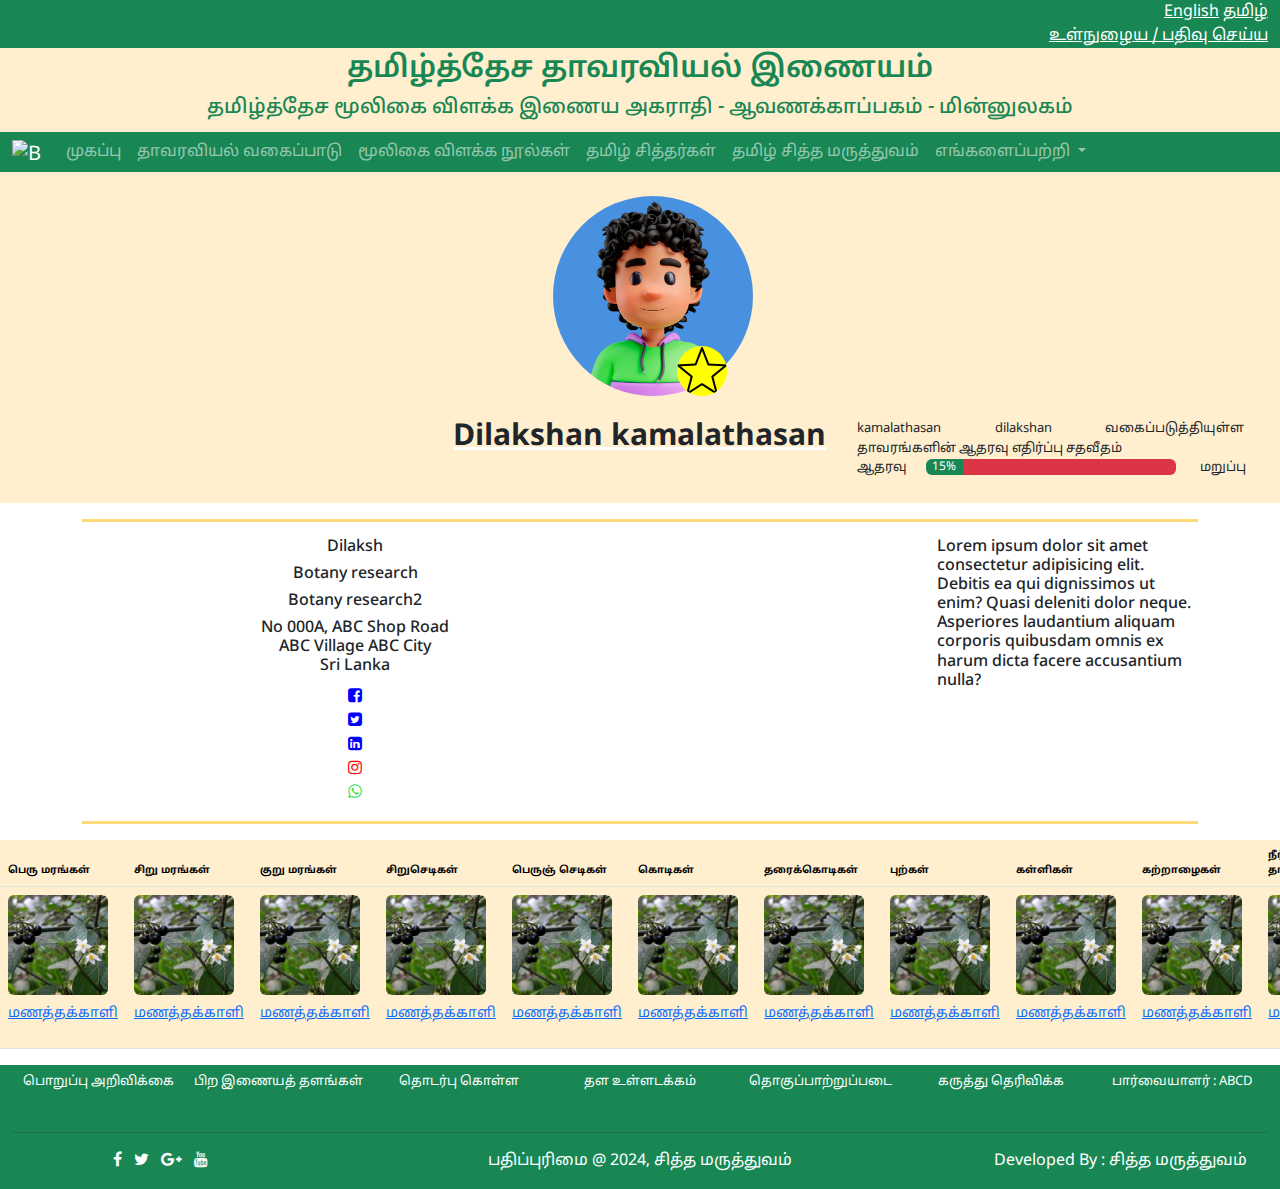
==== commit 756a1c47: "update" ====
--- a/index.html
+++ b/index.html
@@ -6,8 +6,8 @@
     <meta name="viewport" content="width=device-width, initial-scale=1.0">
     <title>Document</title>
 
-    <link rel="icon" href="user-images.png" type="image/png">
-    <link rel="stylesheet" href="style-index.css">
+    <link rel="icon" href="assets/user-images.png" type="image/png">
+    <link rel="stylesheet" href="assets/style-index.css">
     <script src="https://cdn.jsdelivr.net/npm/bootstrap@5.3.0/dist/js/bootstrap.bundle.min.js"></script>
 
     <link rel="stylesheet" href="path/to/font-awesome/css/font-awesome.min.css">
@@ -187,53 +187,109 @@
             <img src="a.jpg" alt="" class="img-fluid-sm ">
         </div>-->
 
-        <div class="container text-center pt-4" >
-            <img src="9434619.jpg" class="rounded-circle" alt="" width="200" height="200"> 
-            <img src="icons8-star-50.png" alt="" class="star">
-        </div>
-
-        <div class="container  p-4">
-            <h4 class="text-center">Dilakshan kamalathasan</h4>
-            <h6 class="text-center">Dilaksh</h6>
-            <h6 class="text-center">Botany research</h6>
-            <h6 class="text-center">Botany research2</h6>
-            <h6 class="text-center">No 000A, ABC Shop Road <br> ABC Village ABC City <br> Sri Lanka</h6>
-            <h6 class="text-center">Botany research</h6>
-           <div class="row">
-            <div class="col-sm-4"></div>
-            <div class="col-sm-4"> <h6 class="text-center">Lorem ipsum dolor sit amet consectetur adipisicing elit. 
-                Debitis ea qui dignissimos ut enim? Quasi
-                deleniti dolor neque. Asperiores laudantium aliquam corporis quibusdam omnis ex harum dicta facere
-                accusantium nulla?</h6></div>
-           </div>
-
-            <div class="text-center atag">
+        <div class="container-fluid text-center pt-4">
+            <img src="assets/9434619.jpg" class="rounded-circle" alt="" width="200" height="200">
+            <img src="assets/icons8-star-50.png" alt="" class="star">
+        </div>
+
+        <div class="container-fluid  p-4">
+            <div class="row">
+                <div class="col-sm-4"></div>
+                <div class="col-sm-4">
+                    <h4 class="text-center headh4">
+                        Dilakshan kamalathasan</h4>
+                </div>
+                <div class="col-sm-4">
+                    <div class="row">
+                        <span style="font-size: 13px;text-align: justify;"> kamalathasan dilakshan வகைப்படுத்தியுள்ள
+                            தாவரங்களின் ஆதரவு
+                            எதிர்ப்பு சதவீதம் </span>
+
+                    </div>
+
+                   
+                        <div class="row" style="font-size: 13px;text-align: justify;">
+                          <div class="col-md-2">
+                            <span>ஆதரவு</span>
+                          </div>
+                          <div class="col-md-8">
+                            <div class="progress-stacked">
+                                <div class="progress" role="progressbar" aria-label="Segment one" aria-valuenow="15" aria-valuemin="0"
+                                    aria-valuemax="100" style="width: 15%">
+                                    <div class="progress-bar bg-success">15%</div>
+                                </div>
+                                <div class="progress" role="progressbar" aria-label="Segment two" aria-valuenow="85" aria-valuemin="0"
+                                    aria-valuemax="100" style="width: 85%">
+                                    <div class="progress-bar bg-danger"></div>
+                                </div>
+                           
+                            </div>
+                          </div>
+                          <div class="col-md-1">
+                            <span>மறுப்பு</span>
+                          </div>
+                        </div>
+                      </div>
+              
+            </div>
+        </div>
+    </div>
+    </div>
+
+    <div class="container d-flex justify-content-center ">
+        <hr class="  border-3 opacity-75" width="100%" style="color: rgb(255, 204, 77);">
+    </div>
+
+   
+
+    <div class="container">
+        <div class="row">
+            <div class="col-sm-6 text-center atag">
+                <h6 class="text-center">Dilaksh</h6>
+                <h6 class="text-center">Botany research</h6>
+                <h6 class="text-center">Botany research2</h6>
+                <h6 class="text-center">No 000A, ABC Shop Road <br> ABC Village ABC City <br> Sri Lanka</h6>
+
+
                 <a class="text-center" href="#"><i class="fa fa-facebook-square" aria-hidden="true"
-                        style="color: blue;"></i> </a>
-                <a class="text-center" href="#"> &nbsp; &nbsp;<i class="fa fa-twitter-square" aria-hidden="true"
-                        style="color: blue;"></i></a>
-                <a class="text-center" href="#"> &nbsp; &nbsp;<i class="fa fa-linkedin-square" aria-hidden="true"
-                        style="color: blue;"></i></a>
-                <a class="text-center" href="#"> &nbsp; &nbsp;<i class="fa fa-instagram" aria-hidden="true"
-                        style="color: red;"></i></a>
-                <a class="text-center" href="#"> &nbsp; &nbsp;<i class="fa fa-whatsapp" aria-hidden="true"
+                        style="color: blue;"></i> </a> <br>
+                <a class="text-center" href="#"> <i class="fa fa-twitter-square" aria-hidden="true"
+                        style="color: blue;"></i></a> <br>
+                <a class="text-center" href="#"> <i class="fa fa-linkedin-square" aria-hidden="true"
+                        style="color: blue;"></i></a> <br>
+                <a class="text-center" href="#"> <i class="fa fa-instagram" aria-hidden="true"
+                        style="color: red;"></i></a> <br>
+                <a class="text-center" href="#"> <i class="fa fa-whatsapp" aria-hidden="true"
                         style="color: rgb(64, 225, 93);"></i></a>
-            </div>
-
-
-
-
-
-
-
-        </div>
-
-        <div class="container d-flex justify-content-center ">
-            <hr class="  border-3 opacity-75" width="100%" style="color: rgb(255, 204, 77);">
-        </div>
-
-        <!--navbar-->
-        <!--<div class="container ">
+
+            </div>
+
+
+            <div class="col-sm-6">
+
+                <div class="row">
+                    <div class="col-sm-6"></div>
+                    <div class="col-sm-6">
+                        <h6 class="text-stert">Lorem ipsum dolor sit amet consectetur adipisicing elit.
+                            Debitis ea qui dignissimos ut enim? Quasi
+                            deleniti dolor neque. Asperiores laudantium aliquam corporis quibusdam omnis ex harum
+                            dicta
+                            facere
+                            accusantium nulla?</h6>
+                    </div>
+                </div>
+            </div>
+        </div>
+    </div>
+
+
+
+    <div class="container d-flex justify-content-center ">
+        <hr class="  border-3 opacity-75" width="100%" style="color: rgb(255, 204, 77);">
+    </div>
+
+    <!--navbar-->
+    <!--<div class="container ">
 
             <nav class="navbar navbar-expand-lg ">
                 <div class="container-fluid">
@@ -278,7 +334,7 @@
             </nav>
         </div>-->
 
-        <!--navbar-->
+    <!--navbar-->
     </div>
 
 
@@ -298,9 +354,9 @@
     </div>-->
 
 
-    <div class="table-responsive tblecls ">
-
-        <table class="table ">
+    <div class=" table-responsive tblecls ">
+
+        <table class="table cnt">
             <thead class="">
                 <tr>
                     <th>பெரு மரங்கள்</th>
@@ -322,84 +378,85 @@
 
                     <td>
                         <figure class="figure">
-                            <img src="img1.jpeg" class="figure-img img-fluid rounded" alt="...">
-                            <figcaption class="figure-caption"><a href="">மணத்தக்காளி</a> </figcaption>
-                        </figure>
-                    </td>
-
-                    <td>
-                        <figure class="figure">
-                            <img src="img1.jpeg" class="figure-img img-fluid rounded" alt="...">
-                            <figcaption class="figure-caption"><a href="">மணத்தக்காளி</a> </figcaption>
-                        </figure>
-                    </td>
-
-                    <td>
-                        <figure class="figure">
-                            <img src="img1.jpeg" class="figure-img img-fluid rounded" alt="...">
-                            <figcaption class="figure-caption"><a href="">மணத்தக்காளி</a> </figcaption>
-                        </figure>
-                    </td>
-
-                    <td>
-                        <figure class="figure">
-                            <img src="img1.jpeg" class="figure-img img-fluid rounded" alt="...">
-                            <figcaption class="figure-caption"><a href="">மணத்தக்காளி</a> </figcaption>
-                        </figure>
-                    </td>
-
-                    <td>
-                        <figure class="figure">
-                            <img src="img1.jpeg" class="figure-img img-fluid rounded" alt="...">
-                            <figcaption class="figure-caption"><a href="">மணத்தக்காளி</a> </figcaption>
-                        </figure>
-                    </td>
-
-                    <td>
-                        <figure class="figure">
-                            <img src="img1.jpeg" class="figure-img img-fluid rounded" alt="...">
-                            <figcaption class="figure-caption"><a href="">மணத்தக்காளி</a> </figcaption>
-                        </figure>
-                    </td>
-
-                    <td>
-                        <figure class="figure">
-                            <img src="img1.jpeg" class="figure-img img-fluid rounded" alt="...">
-                            <figcaption class="figure-caption"><a href="">மணத்தக்காளி</a> </figcaption>
-                        </figure>
-                    </td>
-
-                    <td>
-                        <figure class="figure">
-                            <img src="img1.jpeg" class="figure-img img-fluid rounded" alt="...">
-                            <figcaption class="figure-caption"><a href="">மணத்தக்காளி</a> </figcaption>
-                        </figure>
-                    </td>
-
-                    <td>
-                        <figure class="figure">
-                            <img src="img1.jpeg" class="figure-img img-fluid rounded" alt="...">
-                            <figcaption class="figure-caption"><a href="">மணத்தக்காளி</a> </figcaption>
-                        </figure>
-                    </td>
-
-                    <td>
-                        <figure class="figure">
-                            <img src="img1.jpeg" class="figure-img img-fluid rounded" alt="...">
-                            <figcaption class="figure-caption"><a href="">மணத்தக்காளி</a> </figcaption>
-                        </figure>
-                    </td>
-
-                    <td>
-                        <figure class="figure">
-                            <img src="img1.jpeg" class="figure-img img-fluid rounded" alt="...">
-                            <figcaption class="figure-caption"><a href="">மணத்தக்காளி</a> </figcaption>
-                        </figure>
-                    </td>
-
-                    <td>
-                        <figure class="figure">
-                            <img src="img1.jpeg" class="figure-img img-fluid rounded" alt="...">
+                            <img src="assets/img1.jpeg" class="figure-img img-fluid rounded" alt="...">
+                            <figcaption class="figure-caption"><a href="">மணத்தக்காளி</a> </figcaption>
+                        </figure>
+                    </td>
+
+
+                    <td>
+                        <figure class="figure">
+                            <img src="assets/img1.jpeg" class="figure-img img-fluid rounded" alt="...">
+                            <figcaption class="figure-caption"><a href="">மணத்தக்காளி</a> </figcaption>
+                        </figure>
+                    </td>
+
+                    <td>
+                        <figure class="figure">
+                            <img src="assets/img1.jpeg" class="figure-img img-fluid rounded" alt="...">
+                            <figcaption class="figure-caption"><a href="">மணத்தக்காளி</a> </figcaption>
+                        </figure>
+                    </td>
+
+                    <td>
+                        <figure class="figure">
+                            <img src="assets/img1.jpeg" class="figure-img img-fluid rounded" alt="...">
+                            <figcaption class="figure-caption"><a href="">மணத்தக்காளி</a> </figcaption>
+                        </figure>
+                    </td>
+
+                    <td>
+                        <figure class="figure">
+                            <img src="assets/img1.jpeg" class="figure-img img-fluid rounded" alt="...">
+                            <figcaption class="figure-caption"><a href="">மணத்தக்காளி</a> </figcaption>
+                        </figure>
+                    </td>
+
+                    <td>
+                        <figure class="figure">
+                            <img src="assets/img1.jpeg" class="figure-img img-fluid rounded" alt="...">
+                            <figcaption class="figure-caption"><a href="">மணத்தக்காளி</a> </figcaption>
+                        </figure>
+                    </td>
+
+                    <td>
+                        <figure class="figure">
+                            <img src="assets/img1.jpeg" class="figure-img img-fluid rounded" alt="...">
+                            <figcaption class="figure-caption"><a href="">மணத்தக்காளி</a> </figcaption>
+                        </figure>
+                    </td>
+
+                    <td>
+                        <figure class="figure">
+                            <img src="assets/img1.jpeg" class="figure-img img-fluid rounded" alt="...">
+                            <figcaption class="figure-caption"><a href="">மணத்தக்காளி</a> </figcaption>
+                        </figure>
+                    </td>
+
+                    <td>
+                        <figure class="figure">
+                            <img src="assets/img1.jpeg" class="figure-img img-fluid rounded" alt="...">
+                            <figcaption class="figure-caption"><a href="">மணத்தக்காளி</a> </figcaption>
+                        </figure>
+                    </td>
+
+                    <td>
+                        <figure class="figure">
+                            <img src="assets/img1.jpeg" class="figure-img img-fluid rounded" alt="...">
+                            <figcaption class="figure-caption"><a href="">மணத்தக்காளி</a> </figcaption>
+                        </figure>
+                    </td>
+
+                    <td>
+                        <figure class="figure">
+                            <img src="assets/img1.jpeg" class="figure-img img-fluid rounded" alt="...">
+                            <figcaption class="figure-caption"><a href="">மணத்தக்காளி</a> </figcaption>
+                        </figure>
+                    </td>
+
+                    <td>
+                        <figure class="figure">
+                            <img src="assets/img1.jpeg" class="figure-img img-fluid rounded" alt="...">
                             <figcaption class="figure-caption"><a href="">மணத்தக்காளி</a> </figcaption>
                         </figure>
                     </td>
--- a/assets/style-index.css
+++ b/assets/style-index.css
@@ -0,0 +1,408 @@
+/*
+  
+ 
+  
+
+ 
+
+ 
+ 
+ 
+ 
+
+
+
+
+ 
+மாவட்டம்
+   ஆதார் ஓட்டுநர் உரிமம் அடையாள அட்டை
+   வாக்காளர் அட்டை தனியார் அல்லது அரசு அடையாள அட்டை புகைப்பட 
+   பாராட்டுச்சான்றிதழ்கள் இதுபோன்ற புகைப்படம் இடம்பெற்றுள்ள அடையாளாச் 
+   சான்றுகளில் ஏதேனும் ஒன்று போதுமானது 
+    
+   
+      
+    
+ */
+
+/**-------------------------------------Header----------------------------------------------**/
+
+.hd {
+  background-color: #ffefcf;
+}
+.cnt{
+  background-color: #ffefcf;
+}
+
+.header h1 {
+  font-size: 30px;
+  font-weight: 600;
+}
+
+.header h4{
+  font-size:20px;
+}
+
+
+@media (max-width: 767px) {
+
+
+  .header h1 {
+      font-size: 20px !important;
+      font-weight: 600;
+  }
+
+  .header h4{
+      font-size: 15px;
+  }
+
+}
+
+/**-------------------------------------Heder-End----------------------------------------------**/
+
+
+
+
+/**-------------------------------------Footer----------------------------------------------**/
+
+
+footer {
+  color: white;
+  text-align: center;
+  background-color: rgb(25, 135, 84);
+  position: relative;
+  left: 0;
+  right: 0;
+
+}
+
+@media (max-width: 767px) {
+
+}
+
+
+
+/**-------------------------------------Footer-End----------------------------------------------**/
+
+
+
+
+
+
+
+
+
+/**-------------------------------------Home-Index----------------------------------------------**/
+
+/* * {
+  margin: 0;
+  padding: 0;
+  font-family: 'Roboto', sans-serif;
+  /* Corrected font name */
+/*} 
+*/
+
+*{
+  font-family: 'Noto Sans Tamil', sans-serif;
+
+}
+.ls h3{
+
+  font-size: 24px;
+}
+
+.rs h2{
+  font-size: 24px;
+}
+
+
+@media (max-width: 767px) {
+
+ p{
+  font-size: 14px;
+ }
+
+}
+
+/**-------------------------------------Home-Index-End---------------------------------------------**/
+
+
+/**-------------------------------------Hreb-type-Index----------------------------------------------**/
+
+* {
+  margin: 0;
+  padding: 0;
+  box-sizing: border-box;
+}
+
+
+
+footer.en {
+  text-align: center;
+  background-color: rgb(25, 135, 84); /* English footer background color */
+  color: #333; /* English footer text color */
+  
+  bottom: 0;
+  float: none;
+  
+}
+
+footer.ta {
+  text-align: center;
+  background-color:rgb(25, 135, 84); /* Tamil footer background color */
+  color: #333; /* Tamil footer text color */
+  
+  float: none;
+}
+
+
+.side_bar {
+  
+ position: relative;
+  /*bottom: 50px;*/
+  /*background: rgba(0, 0, 0, 0.1);*/
+  border-radius: 10px;
+ /* background-color: orange;*/
+ /* box-shadow: 5px 7px 10px rgba(0, 0, 0, .5);*/
+}
+
+.side_bar ul {
+  position: relative;
+  list-style-type: none;
+  width: 300px;
+/*  background-color: #ffebcc;*/
+  
+}
+
+.side_bar ul li a {
+  display: flex;
+  align-items: center;
+  font-family: Arial, sans-serif;
+  font-size: 17px;
+  text-decoration: none;
+  text-transform: capitalize;
+  color: green;
+  padding: 10px 30px;
+  height: 50px;
+  margin-bottom: 1px;
+  transition: .5s ease;
+  border-radius: 30px 30px;
+  background-color:rgb(252, 227, 160) ;
+}
+.side_bar ul ul li a{
+  background-color: #ffd699;
+}
+
+.side_bar ul ul ul li a{
+  background-color: #ffff66;
+}
+
+
+
+.side_bar ul li a:hover {
+  background-color:rgb(245, 183, 105) ;
+  color: #fff;
+}
+
+.side_bar ul ul {
+  position: absolute;
+  left: 95%; /* Adjusted to align with the parent */
+  top: 0;
+  bottom: 100px;
+  width: 280px;
+  /*background: rgba(155, 39, 176, .4);*/
+  display: none;
+  border-radius: 5px;
+  /*box-shadow: 2px 2px 10px rgba(0, 0, 0, .1);*/
+}
+
+.side_bar ul .dropdown:hover > ul {
+  display: block;
+}
+
+.side_bar ul ul .dropdown_two:hover > ul {
+  display: block;
+}
+
+
+
+
+
+/* Your existing CSS */
+
+/* Add a media query for mobile devices */
+@media (max-width: 768px) {
+  .side_bar {
+      width: 70%; /* Adjust the width to take up the full width */
+      position: static; /* Change the position to static */
+      border-radius: 0; /* Remove border-radius */
+      background-color: #ffefcf;
+      box-shadow: none; /* Remove the shadow */
+  }
+
+  .side_bar ul {
+      width: 100%; /* Adjust the width */
+      font-size: 10px;
+  }
+
+  .side_bar ul ul {
+      position: static; /* Change the position to static */
+      width: 100%; /* Adjust the width */
+      display: none; /* Hide the submenus by default */
+      background: none; /* Remove the background */
+      box-shadow: none; /* Remove the shadow */
+  }
+
+  /* Show submenus when parent li is clicked */
+  .side_bar ul li  {
+      cursor: pointer; /* Show pointer cursor */
+  }
+
+  .side_bar ul li ul {
+      display: none; /* Hide submenus by default */
+  }
+
+  .side_bar ul li ul.show {
+      display: block; /* Show submenu when active */
+  }
+
+  .side_bar ul ul ul li {
+      font-size: 10px;
+      color: green;
+  }
+  
+}
+
+
+
+
+
+
+
+/**-------------------------------------Hreb-type-Index-End---------------------------------------------**/
+
+
+
+
+/**-------------------------------------Form---------------------------------------------------------------**/
+.clctdata .form-label{
+  
+    color: green;
+  
+}
+.clctdata .form-text{
+  color: green;
+}
+
+.clctdata button{
+  background-color: rgb(255, 204, 77);
+}
+
+.clctdata .heading {
+ background-color:  rgb(255, 204, 77);
+ border-radius: 10px;
+}
+
+.clctdata span {
+  color:green ;
+}
+
+
+
+
+/*--------------------------------End-form----------------------------*/
+
+
+
+
+/*-------------------------------content---------------------------*/
+
+.formdata .form-label{
+  
+  color: green;
+
+}
+.formdata .form-text{
+color: green;
+}
+
+
+
+.formdata  .heading {
+background-color:  rgb(255, 204, 77);
+padding: 0;
+margin: 0;
+
+
+}
+.headingh5{
+  border-radius: 220px;
+  background-color: rgb(255, 204, 77);
+}
+/* Responsive styles for screens between 601 and 900 pixels wide */
+@media screen and (min-width: 900px) and (max-width: 2000px) {
+   .headingh5{
+    font-size: 40px;
+    border-radius: 10px;
+    background-color: rgb(255, 204, 77);
+  }
+}
+
+
+
+
+/**-------------------------------------User-account----------------------------------------------**/
+
+th {
+  font-size: 10px;
+}
+
+.tblecls img {
+  width: 100px;
+  height: 100px;
+}
+
+.tblecls table td{
+  background-color: rgb(255, 239, 207);
+}
+
+.tblecls table th{
+  background-color: rgb(255, 239, 207);
+}
+
+.atag a{
+  text-decoration: none;
+}
+.star{
+  margin-top: 150px;
+  margin-left: -80px;
+  background-color: yellow;
+  border-radius: 50%;
+}
+
+.atag ul{
+  text-decoration: none;
+}
+
+
+@media screen and (min-width: 900px) and (max-width: 2000px) {
+.headh4
+{
+  text-decoration: underline;
+   text-decoration-color: white;
+    font-weight: bold;
+     font-size: 30px;
+}
+}
+
+
+@media screen and (min-width: 100px) and (max-width: 900px) {
+  .headh4
+  {
+    text-decoration: underline;
+     text-decoration-color: white;
+      font-weight: bold;
+       
+  }
+  }
+
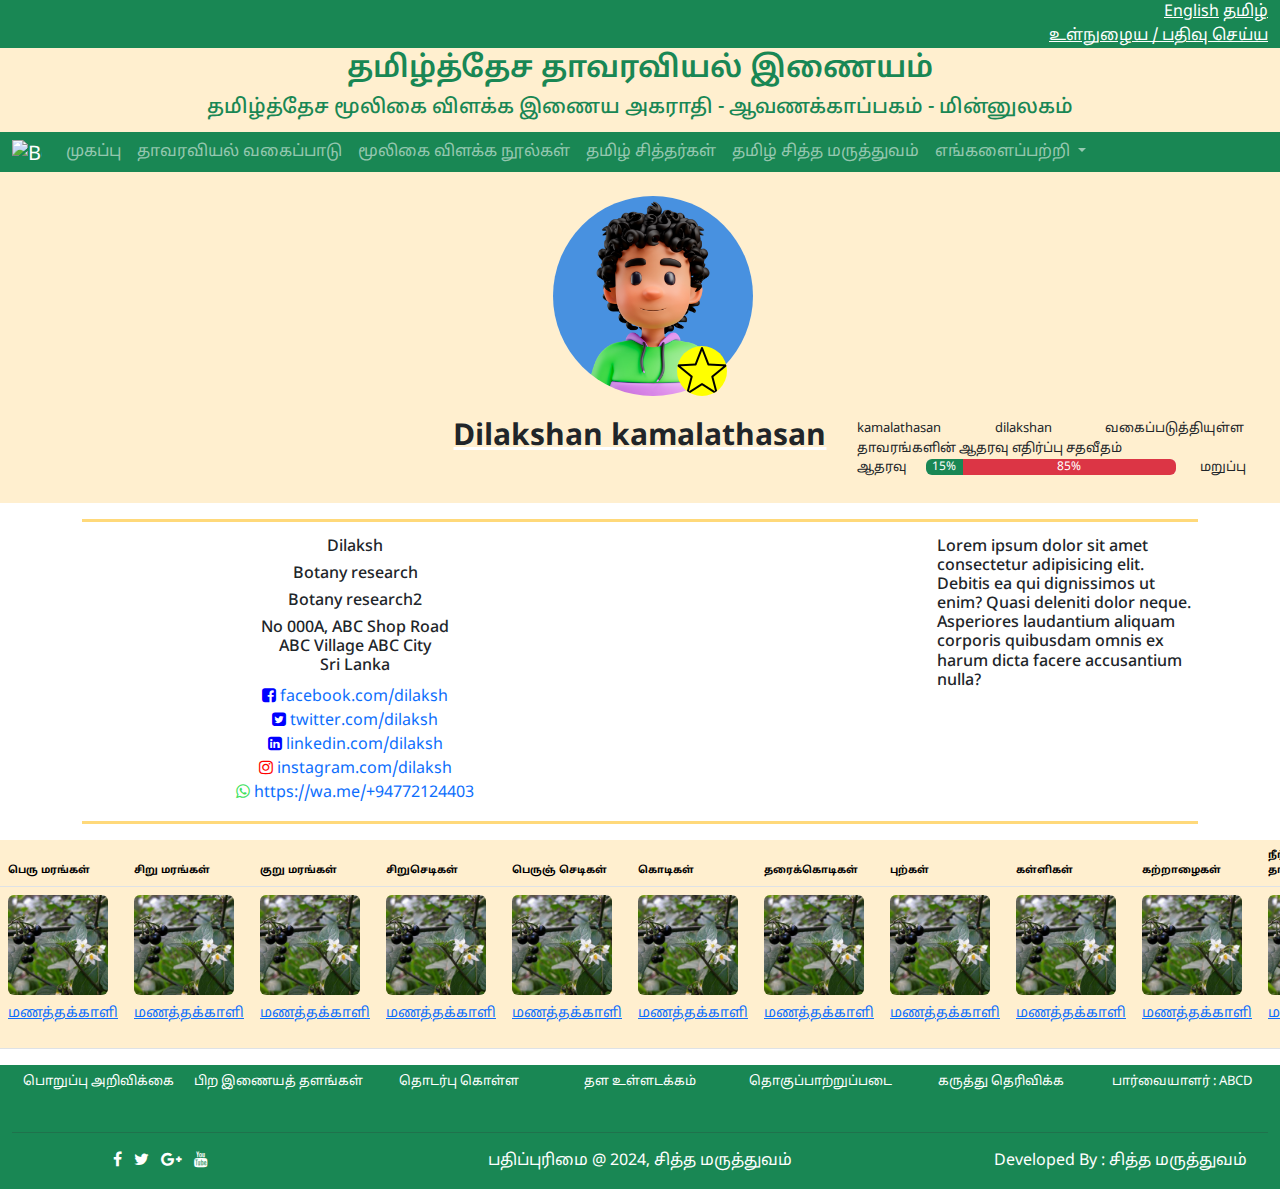
==== commit 893ff902: "Update index.html" ====
--- a/index.html
+++ b/index.html
@@ -220,7 +220,7 @@
                                 </div>
                                 <div class="progress" role="progressbar" aria-label="Segment two" aria-valuenow="85" aria-valuemin="0"
                                     aria-valuemax="100" style="width: 85%">
-                                    <div class="progress-bar bg-danger"></div>
+                                    <div class="progress-bar bg-danger">85%</div>
                                 </div>
                            
                             </div>
@@ -252,15 +252,15 @@
 
 
                 <a class="text-center" href="#"><i class="fa fa-facebook-square" aria-hidden="true"
-                        style="color: blue;"></i> </a> <br>
+                        style="color: blue;"></i> <span> facebook.com/dilaksh</span></a> <br>
                 <a class="text-center" href="#"> <i class="fa fa-twitter-square" aria-hidden="true"
-                        style="color: blue;"></i></a> <br>
+                        style="color: blue;"></i> <span> twitter.com/dilaksh</span> </a> <br>
                 <a class="text-center" href="#"> <i class="fa fa-linkedin-square" aria-hidden="true"
-                        style="color: blue;"></i></a> <br>
+                        style="color: blue;"></i> <span> linkedin.com/dilaksh</span> </a> <br>
                 <a class="text-center" href="#"> <i class="fa fa-instagram" aria-hidden="true"
-                        style="color: red;"></i></a> <br>
-                <a class="text-center" href="#"> <i class="fa fa-whatsapp" aria-hidden="true"
-                        style="color: rgb(64, 225, 93);"></i></a>
+                        style="color: red;"></i> <span> instagram.com/dilaksh</span> </a> <br>
+                <a class="text-center" href="https://wa.me/+94772124403"> <i class="fa fa-whatsapp" aria-hidden="true"
+                        style="color: rgb(64, 225, 93);"></i>  <span> https://wa.me/+94772124403</span> </a>
 
             </div>
 
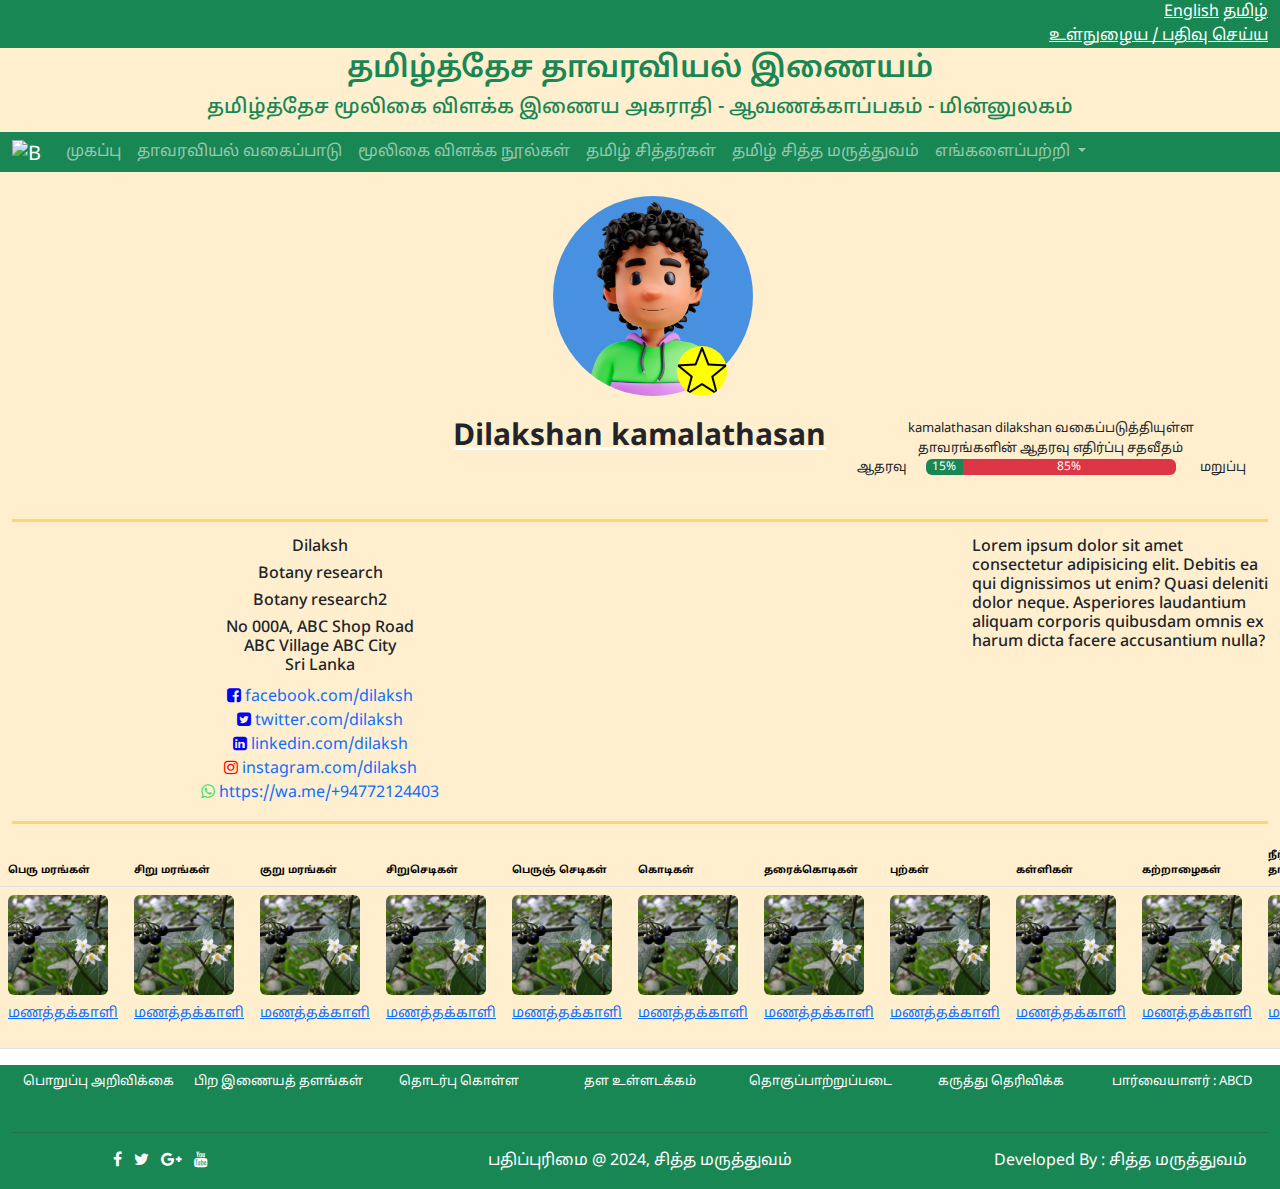
==== commit 551e5009: "Update index.html" ====
--- a/index.html
+++ b/index.html
@@ -201,7 +201,7 @@
                 </div>
                 <div class="col-sm-4">
                     <div class="row">
-                        <span style="font-size: 13px;text-align: justify;"> kamalathasan dilakshan வகைப்படுத்தியுள்ள
+                        <span style="font-size: 13px;text-align: center;"> kamalathasan dilakshan வகைப்படுத்தியுள்ள
                             தாவரங்களின் ஆதரவு
                             எதிர்ப்பு சதவீதம் </span>
 
@@ -209,10 +209,10 @@
 
                    
                         <div class="row" style="font-size: 13px;text-align: justify;">
-                          <div class="col-md-2">
+                          <div class="col-md-2 col-2">
                             <span>ஆதரவு</span>
                           </div>
-                          <div class="col-md-8">
+                          <div class="col-md-8 col-8">
                             <div class="progress-stacked">
                                 <div class="progress" role="progressbar" aria-label="Segment one" aria-valuenow="15" aria-valuemin="0"
                                     aria-valuemax="100" style="width: 15%">
@@ -225,7 +225,7 @@
                            
                             </div>
                           </div>
-                          <div class="col-md-1">
+                          <div class="col-md-2 col-2">
                             <span>மறுப்பு</span>
                           </div>
                         </div>
@@ -236,14 +236,14 @@
     </div>
     </div>
 
-    <div class="container d-flex justify-content-center ">
+    <div class="container-fluid d-flex justify-content-center cnt">
         <hr class="  border-3 opacity-75" width="100%" style="color: rgb(255, 204, 77);">
     </div>
 
    
 
-    <div class="container">
-        <div class="row">
+    <div class="container-fluid cnt">
+        <div class="row ">
             <div class="col-sm-6 text-center atag">
                 <h6 class="text-center">Dilaksh</h6>
                 <h6 class="text-center">Botany research</h6>
@@ -284,7 +284,7 @@
 
 
 
-    <div class="container d-flex justify-content-center ">
+    <div class="container-fluid d-flex justify-content-center cnt">
         <hr class="  border-3 opacity-75" width="100%" style="color: rgb(255, 204, 77);">
     </div>
 
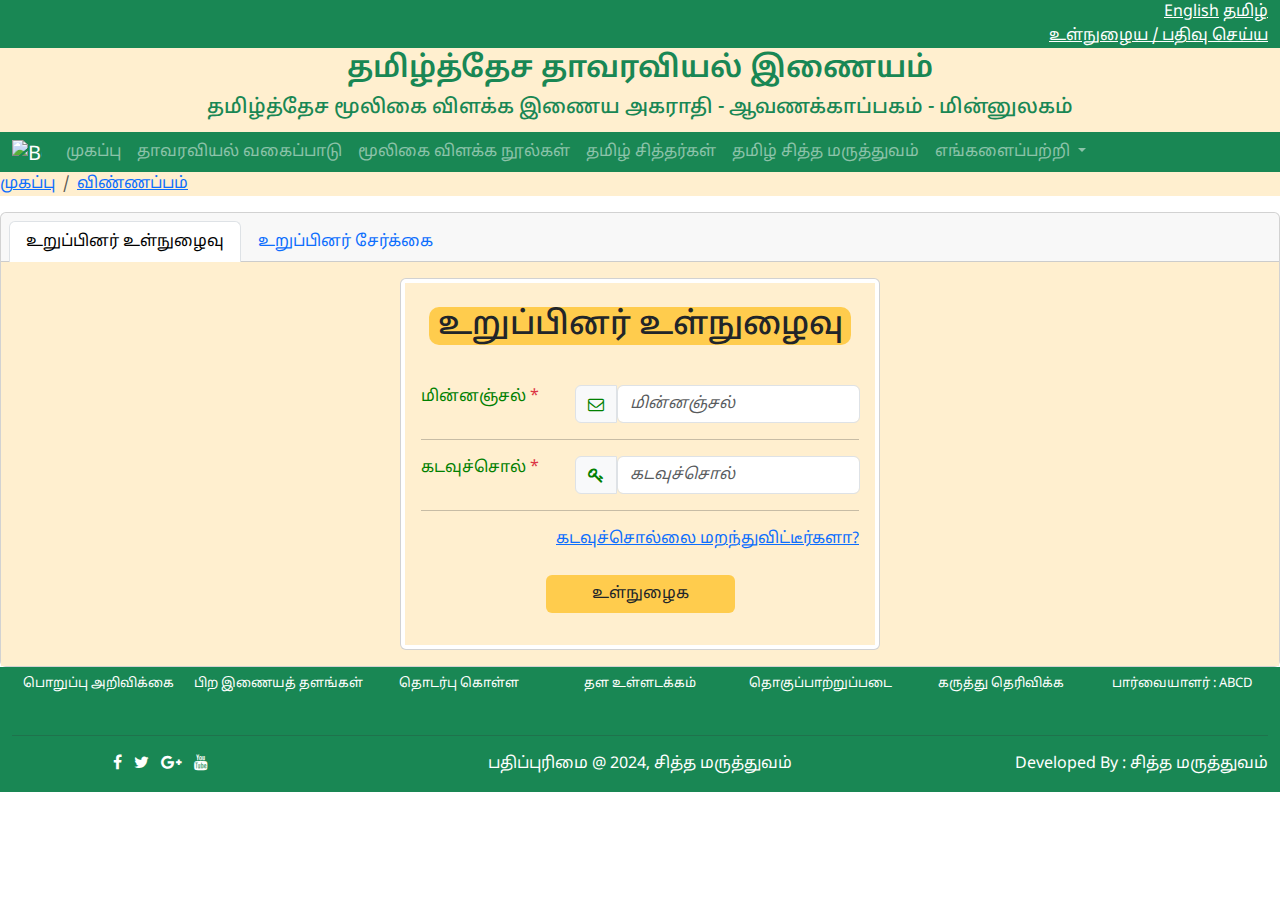
==== commit 2719b72c: "commit" ====
--- a/index.html
+++ b/index.html
@@ -6,13 +6,14 @@
     <meta name="viewport" content="width=device-width, initial-scale=1.0">
     <title>Document</title>
 
-    <link rel="icon" href="assets/user-images.png" type="image/png">
-    <link rel="stylesheet" href="assets/style-index.css">
-    <script src="https://cdn.jsdelivr.net/npm/bootstrap@5.3.0/dist/js/bootstrap.bundle.min.js"></script>
-
-    <link rel="stylesheet" href="path/to/font-awesome/css/font-awesome.min.css">
-
-    <link href="https://cdn.jsdelivr.net/npm/bootstrap@5.3.2/dist/css/bootstrap.min.css" rel="stylesheet">
+    <link rel="icon" href="assets/form.png" type="image/png">
+    <link rel="stylesheet" href="style-index.css">
+
+    <!-- Include Bootstrap CSS (make sure to adjust the version according to your needs) -->
+    <link href="https://maxcdn.bootstrapcdn.com/bootstrap/4.5.2/css/bootstrap.min.css" rel="stylesheet">
+    <!-- Include Font Awesome CSS (make sure to adjust the version according to your needs) -->
+    <link rel="stylesheet" href="https://cdnjs.cloudflare.com/ajax/libs/font-awesome/5.15.1/css/all.min.css">
+
     <link href="https://cdn.jsdelivr.net/npm/bootstrap@5.3.2/dist/css/bootstrap.min.css" rel="stylesheet">
     <link rel="stylesheet" href="https://cdnjs.cloudflare.com/ajax/libs/font-awesome/5.15.4/css/all.min.css">
     <link href="https://fonts.googleapis.com/css2?family=Roboto:wght@400;700&display=swap" rel="stylesheet">
@@ -36,6 +37,7 @@
 <body>
 
     <!--Header-->
+
     <header class="header ">
         <div class="bg-success container-fluid text-end ">
             <a href=" #" class="text-white" onclick="switchLanguage('en')">English</a>
@@ -75,7 +77,7 @@
 
 
         <!-- English -->
-        <nav class="navbar navbar-expand-md navbar-dark bg-success p-0 en ">
+        <nav class="navbar navbar-expand-sm navbar-dark bg-success p-0 en ">
             <div class="container-fluid">
                 <a href="#" class="navbar-brand">
                     <img src="https://getbootstrap.com/docs/5.3/assets/brand/bootstrap-logo.svg" alt="Bootstrap"
@@ -120,7 +122,7 @@
             </div>
         </nav>
         <!-- Tamil -->
-        <nav class="navbar navbar-expand-md navbar-dark bg-success p-0 ta ">
+        <nav class="navbar navbar-expand-sm navbar-dark bg-success p-0 ta ">
             <div class="container-fluid">
                 <a href="#" class="navbar-brand">
                     <img src="https://getbootstrap.com/docs/5.3/assets/brand/bootstrap-logo.svg" alt="Bootstrap"
@@ -171,303 +173,818 @@
     <!--End header-->
 
 
-
-
-
-
-
-
-
+    <!--End-Header-->
+
+
+    <!--Jumbotron-->
+
+    <!--English-->
+
+    <div class="container-fluid en m-0 p-0">
+        <nav>
+            <ol class="breadcrumb">
+                <li class="breadcrumb-item">
+                    <a href="/">Home</a>
+                </li>
+                <li class="breadcrumb-item">
+                    <a href="">Form</a>
+                </li>
+            </ol>
+
+        </nav>
+
+    </div>
+
+    <!--English-->
+
+    <!--Tamil-->
+
+    <div class="container-fluid cnt ta m-0 p-0">
+        <nav>
+            <ol class="breadcrumb">
+                <li class="breadcrumb-item">
+                    <a href="/">முகப்பு</a>
+                </li>
+                <li class="breadcrumb-item">
+                    <a href="">விண்ணப்பம் </a>
+                </li>
+            </ol>
+
+        </nav>
+    </div>
+    <!--Tamil-->
+    <!--End Jumbotron-->
 
     <!--content-->
 
-    <div class="container-fluid cnt">
-
-        <!--<div class="container d-flex justify-content-center">
-            <img src="a.jpg" alt="" class="img-fluid-sm ">
-        </div>-->
-
-        <div class="container-fluid text-center pt-4">
-            <img src="assets/9434619.jpg" class="rounded-circle" alt="" width="200" height="200">
-            <img src="assets/icons8-star-50.png" alt="" class="star">
+
+
+
+
+
+
+    <div class="card   clctdata m-0 p-0">
+        <div class="card-header ">
+            <ul class="nav nav-tabs card-header-tabs">
+                <li class="nav-item">
+                    <a class="nav-link active" data-bs-toggle="tab" href="#contact">உறுப்பினர் உள்நுழைவு </a>
+                </li>
+                <li class="nav-item">
+                    <a class="nav-link" data-bs-toggle="tab" href="#home">உறுப்பினர் சேர்க்கை </a>
+                </li>
+            </ul>
         </div>
 
-        <div class="container-fluid  p-4">
-            <div class="row">
-                <div class="col-sm-4"></div>
-                <div class="col-sm-4">
-                    <h4 class="text-center headh4">
-                        Dilakshan kamalathasan</h4>
+        <div class="card-body d-flex justify-content-center cnt">
+            <div class="tab-content cnt">
+
+                <!-- உள்நுழைய -->
+                <div class="tab-pane fade show active cnt" id="contact">
+                    <div class="card p-1 cnt usrfrm">
+                        <div class="card-title cnt p-0 m-0">
+                            <h1 class="text-center cnt p-0 m-4 heading fs-2">உறுப்பினர் உள்நுழைவு</h1>
+                        </div>
+                        <div class="card-body cnt ">
+                            <form action="login.php" method="post" enctype="multipart/form-data" class="p-0 m-0">
+
+                                <!--   பயனர் பெயர்
+                                <div class="form-group">
+                                    <div class="row">
+                                        <div class="col-sm-4">
+                                            <label for="payanarpeyar" class="form-label payanarpeyar">
+                                                பயனர் பெயர் <span class="text-danger">*</span></label>
+
+                                        </div>
+
+                                        <div class="col-sm-8">
+                                            <input type="text" name="payanarpeyar" id="payanarpeyar"
+                                                class="form-control fst-italic fst-lighter payanarpeyar"
+                                                placeholder="பயனர் பெயர்">
+                                        </div>
+                                    </div>
+                                </div>
+                                பயனர் பெயர்-->
+
+
+                                <!-- மின்னஞ்சல்-->
+                                <div class="form-group">
+                                    <div class="form-group">
+                                        <div class="row ">
+                                            <div class="col-sm-4">
+                                                <label for="exampleFormControlTextarea1"
+                                                    class="form-label minnanchal">மின்னஞ்சல்
+                                                    <span class="text-danger">*</span> </label>
+
+
+                                            </div>
+                                            <div class="col-sm-8">
+                                                <div class="input-group">
+                                                    <div class="input-group-prepend">
+                                                        <span class="input-group-text">
+                                                            <i class="fa fa-envelope-o" aria-hidden="true"></i>
+                                                        </span>
+                                                        <input type="email" name="minnanchal1" id="minnanchal1"
+                                                            class="minnanchal1 form-control fst-italic fst-lighter"
+                                                            placeholder="மின்னஞ்சல் ">
+                                                    </div>
+                                                </div>
+                                            </div>
+                                        </div>
+                                    </div>
+                                </div>
+                                <!-- மின்னஞ்சல்-->
+                                <hr>
+                                <!-- கடவுச்சொல் -->
+                                <div class="form-group">
+                                    <div class="form-group">
+                                        <div class="row ">
+                                            <div class="col-sm-4">
+                                                <label for="exampleFormControlTextarea1" class="form-label"
+                                                    id="kadavuchchol1" class="kadavuchchol1">கடவுச்சொல் <span
+                                                        class="text-danger">*</span> </label>
+
+
+                                            </div>
+                                            <div class="col-sm-8">
+                                                <div class="input-group">
+                                                    <div class="input-group-prepend">
+                                                        <span class="input-group-text"><i class="fa fa-key"
+                                                                aria-hidden="true"></i></span>
+                                                        <input type="password" name="kadavuchchol1" id="kadavuchchol1"
+                                                            pattern="[0-9+-() ]*"
+                                                            class="mukavari form-control fst-italic fst-lighter"
+                                                            placeholder="கடவுச்சொல்" />
+                                                    </div>
+                                                </div>
+
+
+                                            </div>
+                                        </div>
+                                    </div>
+                                </div>
+                                <!-- கடவுச்சொல் -->
+                                <hr>
+
+                                <!--input-->
+                                <div class="form-group">
+                                    <div class="row">
+                                        <a href="reset-password.html" style="text-align: end;">கடவுச்சொல்லை
+                                            மறந்துவிட்டீர்களா?</a>
+                                        <br> <br>
+                                    </div>
+                                    <div class="d-grid gap-2 col-6 mx-auto">
+                                        <button class="btn submitform " id="submitform1" name="submitform1"
+                                            type="submit">உள்நுழைக
+
+                                        </button>
+                                    </div>
+                                </div>
+                                <!--input-->
+                            </form>
+                        </div>
+                    </div>
                 </div>
-                <div class="col-sm-4">
-                    <div class="row">
-                        <span style="font-size: 13px;text-align: center;"> kamalathasan dilakshan வகைப்படுத்தியுள்ள
-                            தாவரங்களின் ஆதரவு
-                            எதிர்ப்பு சதவீதம் </span>
-
+                <!-- உள்நுழைய -->
+
+                <!-- புதிய உறுப்பினர் சேர்க்க -->
+                <div class="tab-pane fade" id="home">
+                    <div class="card p-2 cnt">
+
+                        <div class="  cnt d-flex justify-content-center ">
+
+                            <h1 class=" text-center p-0 m-4 heading fs-2 w-50">உறுப்பினர் சேர்க்கை</h1>
+
+                        </div>
+                        <div class="card-body cnt">
+                            <div class="formm cnt ">
+                                <form action="signup.php" method="post" enctype="multipart/form-data">
+
+                                    <!--உறுப்பினர் பெயர் -->
+                                    <div class="form-group">
+                                        <div class="row">
+                                            <div class="col-sm-2">
+                                                <label for="" class="form-label">உறுப்பினர் பெயர் </label>
+                                            </div>
+
+                                            <div class="col-sm-10">
+                                                <div class="input-group">
+                                                    <div class="input-group-prepend">
+                                                        <span class="input-group-text">
+                                                            <i class="fa fa-user-circle" aria-hidden="true"></i>
+                                                        </span>
+
+
+                                                    </div>
+                                                    <input type="text" name="iyatpeyar" id="iyatpeyar"
+                                                        class="form-control fst-italic fst-lighter iyatpeyar"
+                                                        aria-describedby="iyatpeyar" placeholder="இயற்பெயர்">
+                                                </div>
+
+
+                                                <div id="iyatpeyar" class="form-text ">
+                                                    தங்களது உண்மையான இயற்பெயரை பதிவு செய்யவேண்டும். இணையதளத்தில்
+                                                    இந்த பெயர் தோன்றாது
+                                                </div>
+                                            </div>
+                                        </div>
+                                    </div>
+                                    <!--உறுப்பினர் பெயர் -->
+
+                                    <hr>
+
+                                    <!--சுயவிபர பெயர் -->
+                                    <div class="form-group">
+                                        <div class="row">
+                                            <div class="col-sm-2">
+                                                <label for="" class="form-label">சுயவிபர பெயர்<span
+                                                        class="text-danger">*</span>
+                                                </label>
+                                            </div>
+
+                                            <div class="col-sm-10">
+                                                <div class="input-group">
+                                                    <div class="input-group-prepend">
+                                                        <span class="input-group-text">
+                                                            <i class="fa fa-user-circle" aria-hidden="true"></i>
+                                                        </span>
+                                                    </div>
+                                                    <input type="text" name="suyapeyar" id="suyapeyar"
+                                                        class="form-control fst-italic fst-lighter suyapeyar"
+                                                        aria-describedby="suyapeyar" placeholder="புனைபெயர்" required>
+                                                </div>
+
+
+                                                <div id="suyapeyar" class="form-text ">
+                                                    தங்களின் புனைபெயர் அல்லது அனைவருக்கும்
+                                                    அறிமுகமான பெயர் இணையதளம் முழுவதும் இந்த பெயர் தோனறும்
+                                                </div>
+                                            </div>
+                                        </div>
+                                    </div>
+                                    <!--சுயவிபர பெயர் -->
+
+                                    <hr>
+                                    <!--தொழில்  -->
+                                    <div class="form-group">
+                                        <div class="row">
+                                            <div class="col-sm-2">
+                                                <label for="" class="form-label">தொழில்</label>
+
+                                            </div>
+                                            <div class="col-sm-10">
+                                                <div class="row">
+                                                    <div class="col-sm-6">
+                                                        <div class="input-group">
+                                                            <div class="input-group-prepend">
+                                                                <span class="input-group-text">
+                                                                    <i class="fa fa-briefcase" aria-hidden="true"></i>
+                                                                </span>
+                                                                <input type="text" name="tholil" id="tholil"
+                                                                    class="form-control fst-italic fst-lighter tholil"
+                                                                    aria-describedby="passwordHelpBlock"
+                                                                    placeholder="முக்கிய தொழில்">
+                                                            </div>
+                                                        </div>
+
+                                                    </div>
+                                                    <br> <br>
+                                                    <div class="col-sm-6">
+                                                        <div class="input-group">
+                                                            <div class="input-group-prepend">
+                                                                <span class="input-group-text"> <i
+                                                                        class="fa fa-briefcase"
+                                                                        aria-hidden="true"></i></span>
+                                                                <input type="text" name="tholil1" id="tholil1"
+                                                                    class="form-control fst-italic fst-lighter thavarainam1"
+                                                                    placeholder="ஓய்வு நேரத்தொழில்">
+                                                            </div>
+                                                        </div>
+
+                                                    </div>
+
+                                                </div>
+                                                <div class="row">
+                                                    <div id="tholil1" class="form-text">
+                                                        சித்த மருத்துவர்/ பாரம்பரிய மருத்துவர்/ மற்ற துறை
+                                                        மருத்துவர்/
+                                                        தாவரவியல்
+                                                        ஆய்வாளர்/ மூலிகை ஆர்வலர்/ மற்ற துறை
+                                                    </div>
+
+                                                </div>
+                                            </div>
+
+                                        </div>
+                                    </div>
+                                    <!--தொழில் -->
+
+                                    <hr>
+
+                                    <!--இருப்பிடம்-->
+                                    <div class="form-group">
+                                        <div class="row">
+                                            <div class="col-sm-2">
+                                                <label for="iruppidam" class="form-label iruppidam">இருப்பிடம் <span
+                                                        class="text-danger">*</span></label>
+
+                                            </div>
+
+                                            <div class="col-sm-10">
+                                                <div class="input-group">
+                                                    <div class="input-group-prepend">
+                                                        <span class="input-group-text">
+                                                            <i class="fa fa-thumb-tack" aria-hidden="true"></i>
+                                                        </span>
+                                                    </div>
+                                                    <input type="text" name="iruppidam" id="iruppidam"
+                                                        class="form-control fst-italic fst-lighter iruppidam"
+                                                        placeholder="மாவட்ட பெயர்/ மாநிலம்/ நாடு/ தங்களின் இருப்பிடம்">
+                                                </div>
+
+                                            </div>
+                                        </div>
+                                    </div>
+                                    <!--இருப்பிடம்-->
+
+                                    <hr>
+
+                                    <!--முகவரி -->
+                                    <div class="form-group">
+                                        <div class="row">
+                                            <div class="col-sm-2">
+                                                <label for="mukavaril" class="form-label mukavaril">முகவரி</label>
+                                            </div>
+
+                                            <div class="col-sm-10">
+                                                <div class="row">
+                                                    <div class="col-sm-6">
+                                                        <div class="input-group">
+                                                            <div class="input-group-prepend">
+                                                                <span class="input-group-text">
+                                                                    <i class="fa fa-home" aria-hidden="true"></i>
+                                                                </span>
+
+                                                                <input type="text" name="homeno" id="homeno"
+                                                                    class="homeno form-control fst-italic fst-lighter"
+                                                                    placeholder="வீட்டு எண்  ">
+                                                            </div>
+                                                        </div>
+
+                                                    </div>
+
+                                                    <div class="col-sm-6">
+                                                        <div class="input-group">
+                                                            <div class="input-group-prepend">
+                                                                <span class="input-group-text"><i class="fa fa-road"
+                                                                        aria-hidden="true"></i></span>
+                                                                <input type="text" name="Road" id="Road"
+                                                                    class="Road form-control fst-italic fst-lighter"
+                                                                    placeholder="வீதி ">
+
+                                                            </div>
+                                                        </div>
+
+                                                    </div>
+
+                                                </div>
+
+                                                <div class="row">
+                                                    <div class="col-sm-6">
+                                                        <div class="input-group">
+                                                            <div class="input-group-prepend">
+                                                                <span class="input-group-text"><i
+                                                                        class="fa fa-location-arrow"
+                                                                        aria-hidden="true"></i></span>
+                                                                <input type="text" name="village" id="village"
+                                                                    class="village form-control fst-italic fst-lighter"
+                                                                    placeholder="ஊர் ">
+                                                            </div>
+                                                        </div>
+
+                                                    </div>
+
+                                                    <div class="col-sm-6">
+                                                        <div class="input-group">
+                                                            <div class="input-group-prepend">
+                                                                <span class="input-group-text">
+                                                                    <i class="fa fa-location-arrow"
+                                                                        aria-hidden="true"></i>
+                                                                </span>
+                                                                <input type="text" name="district" id="district"
+                                                                    class="district form-control fst-italic fst-lighter"
+                                                                    placeholder="மாவட்டம்">
+                                                            </div>
+                                                        </div>
+
+                                                    </div>
+                                                </div>
+
+                                                <div class="row">
+                                                    <div class="col-sm-6">
+                                                        <div class="input-group">
+                                                            <div class="input-group-prepend">
+                                                                <span class="input-group-text"><i
+                                                                        class="fa fa-location-arrow"
+                                                                        aria-hidden="true"></i></span>
+                                                                <input type="text" name="manilam" id="manilam"
+                                                                    class="manilam form-control " placeholder="மாநிலம்">
+                                                            </div>
+
+                                                        </div>
+
+
+                                                    </div>
+
+                                                    <div class="col-sm-6">
+                                                        <div class="input-group">
+                                                            <div class="input-group-prepend">
+                                                                <span class="input-group-text">
+                                                                    <i class="fa fa-globe" aria-hidden="true"></i>
+                                                                </span>
+                                                                <input type="text" name="naadu" id="naadu"
+                                                                    class="naadu form-control fst-italic fst-lighter"
+                                                                    placeholder="நாடு">
+                                                            </div>
+                                                        </div>
+
+                                                    </div>
+                                                </div>
+                                            </div>
+                                        </div>
+                                    </div>
+                                    <!--முகவரி -->
+
+                                    <hr>
+
+
+                                    <!--என்னைப்பற்றி -->
+                                    <div class="form-group">
+                                        <div class="row">
+                                            <div class="col-sm-2">
+                                                <label for="ennaippatri" class="form-label ennaippatri">என்னைப்பற்றி
+                                                </label>
+
+                                            </div>
+
+                                            <div class="col-sm-10">
+                                                <div class="input-group">
+                                                    <div class="input-group-prepend">
+                                                        <span class="input-group-text">
+                                                            <i class="fa fa-commenting-o" aria-hidden="true"></i>
+                                                        </span>
+                                                    </div>
+                                                    <textarea class="form-control"
+                                                        placeholder="உங்களை பற்றி சிலவரிகள் எழுதுங்கள் "
+                                                        id="floatingTextarea" name="aboutme"></textarea>
+                                                </div>
+
+                                                <label for="floatingTextarea"
+                                                    class="form-label form-text">என்னைப்பற்றி</label>
+                                            </div>
+                                        </div>
+                                    </div>
+                                    <!--என்னைப்பற்றி-->
+
+                                    <hr>
+                                    <!-- மின்னஞ்சல்-->
+                                    <div class="form-group">
+                                        <div class="form-group">
+                                            <div class="row ">
+                                                <div class="col-sm-2">
+                                                    <label for="exampleFormControlTextarea1"
+                                                        class="form-label minnanchal">மின்னஞ்சல்
+                                                        <span class="text-danger">*</span> </label>
+
+
+                                                </div>
+                                                <div class="col-sm-10">
+                                                    <div class="input-group">
+                                                        <div class="input-group-prepend">
+                                                            <span class="input-group-text">
+                                                                <i class="fa fa-envelope-o" aria-hidden="true"
+                                                                    style="color: red;"></i>
+                                                            </span>
+                                                        </div>
+                                                        <input type="email" name="minnanchal" id="minnanchal"
+                                                            class="minnanchal form-control" placeholder="மின்னஞ்சல்">
+                                                    </div>
+
+
+
+                                                </div>
+                                            </div>
+                                        </div>
+                                    </div>
+                                    <!-- மின்னஞ்சல்-->
+                                    <hr>
+                                    <!-- அலைபேசி எண்கள்  -->
+                                    <div class="form-group">
+                                        <div class="form-group">
+                                            <div class="row ">
+                                                <div class="col-sm-2">
+                                                    <label for="exampleFormControlTextarea1" class="form-label"
+                                                        id="tholaipesien" class="tholaipesien">தொடர்பு எண்</label>
+
+
+                                                </div>
+                                                <div class="col-sm-10">
+
+                                                    <div class="row">
+                                                        <div class="col-sm-12">
+
+                                                            <div class="input-group">
+                                                                <div class="input-group-prepend">
+                                                                    <span class="input-group-text"><i
+                                                                            class="fa fa-phone-square"
+                                                                            aria-hidden="true"
+                                                                            style="color: blue;"></i></span>
+                                                                </div>
+                                                                <input type="tel" name="tholaipesien" id="tholaipesien"
+                                                                    pattern="[0-9+-() ]*" class="mukavari form-control "
+                                                                    placeholder="அலைபேசி எண்/தொலைபேசி எண்" />
+                                                            </div>
+                                                            <label for="tholaipesien"
+                                                                class="form-label form-text tholaipesien">
+                                                                யாரேனும் உங்களை தொடர்புகொள்ள விரும்பினால் உதவும்
+                                                                அலைபேசி/தொலைபேசி எண்
+                                                            </label>
+                                                        </div>
+                                                    </div>
+                                                </div>
+                                            </div>
+
+                                        </div>
+                                    </div>
+                                    <!-- அலைபேசி எண்கள்  -->
+                                    <hr>
+
+                                    <!-- சமூக ஊடகங்கள்   -->
+                                    <div class="form-group">
+                                        <div class="form-group">
+                                            <div class="row ">
+                                                <div class="col-sm-2">
+                                                    <label for="exampleFormControlTextarea1" class="form-label"
+                                                        id="socialmedia" class="socialmedia">சமூக ஊடகங்கள் </label>
+
+
+                                                </div>
+                                                <div class="col-sm-10">
+
+
+                                                    <div class="row">
+                                                        <div class="col-sm-3">
+                                                            <div class="input-group">
+                                                                <div class="input-group-prepend">
+                                                                    <span class="input-group-text"><i
+                                                                            class="fa fa-facebook-square"
+                                                                            aria-hidden="true"
+                                                                            style="color: blue;"></i></span>
+                                                                </div>
+                                                                <input type="text" class="form-control Facebook"
+                                                                    placeholder="பயனர் பெயர்" name="Facebook">
+                                                            </div>
+                                                        </div>
+                                                        <br> <br>
+                                                        <div class="col-sm-3">
+                                                            <div class="input-group">
+                                                                <div class="input-group-prepend">
+                                                                    <span class="input-group-text"><i
+                                                                            class="fa fa-times" aria-hidden="true"
+                                                                            style="color: black;"></i></span>
+                                                                </div>
+                                                                <input type="text" class="form-control twitter"
+                                                                    placeholder="பயனர் பெயர்" name="twitter">
+                                                            </div>
+                                                        </div>
+                                                        <br> <br>
+                                                        <div class="col-sm-3">
+                                                            <div class="input-group">
+                                                                <div class="input-group-prepend">
+                                                                    <span class="input-group-text"><i
+                                                                            class="fa fa-linkedin-square"
+                                                                            aria-hidden="true"
+                                                                            style="color: blue;"></i></span>
+                                                                </div>
+                                                                <input type="text" class="form-control linkedin"
+                                                                    placeholder="பயனர் பெயர்" name="linkedin">
+                                                            </div>
+                                                        </div>
+                                                        <br> <br>
+                                                        <div class="col-sm-3">
+                                                            <div class="input-group">
+                                                                <div class="input-group-prepend">
+                                                                    <span class="input-group-text"><i
+                                                                            class="fa fa-instagram" aria-hidden="true"
+                                                                            style="color: red;"></i></span>
+                                                                </div>
+                                                                <input type="text" class="form-control instagram"
+                                                                    placeholder="பயனர் பெயர்" name="instagram">
+                                                            </div>
+                                                        </div>
+                                                        <br> <br>
+                                                        <div class="col-sm-3">
+                                                            <div class="input-group">
+                                                                <div class="input-group-prepend">
+                                                                    <span class="input-group-text"><i
+                                                                            class="fa fa-whatsapp" aria-hidden="true"
+                                                                            style="color: green;"></i></span>
+                                                                </div>
+                                                                <input type="text" class="form-control whatsapp"
+                                                                    placeholder="பயனர் பெயர்" name="whatsapp">
+                                                            </div>
+                                                        </div>
+
+                                                        <br> <br>
+                                                        <div class="col-sm-3">
+                                                            <div class="input-group">
+                                                                <div class="input-group-prepend">
+                                                                    <span class="input-group-text"><i
+                                                                            class="fa fa-telegram" aria-hidden="true"
+                                                                            style="color: blue;"></i></span>
+                                                                </div>
+                                                                <input type="text" class="form-control telegram"
+                                                                    placeholder="பயனர் பெயர்" name="telegram">
+                                                            </div>
+                                                        </div>
+
+                                                    </div>
+
+                                                </div>
+                                            </div>
+
+                                        </div>
+                                    </div>
+                                    <!-- சமூக ஊடகங்கள்  -->
+
+
+
+                                    <hr>
+
+                                    <!-- அடையாளச்சான்று   -->
+                                    <div class="form-group">
+                                        <div class="form-group">
+                                            <div class="row ">
+                                                <div class="col-sm-2">
+                                                    <label for="exampleFormControlTextarea1"
+                                                        class="form-label form-label">அடையாளச்சான்று
+                                                        <span class="text-danger">*</span>
+                                                    </label>
+                                                </div>
+                                                <div class="col-sm-10">
+                                                    <p class=" bg-white p-2 pb-0"
+                                                        style="text-align: left; color: rgba(255, 0, 0, 0.6);border-radius: 8px;font-size: 15px;">
+                                                        தாங்கள் பதிவேற்றும் புகைப்பட அடையாளச்சான்றானது, முதல்முறையாக
+                                                        இந்த
+                                                        இணையத்தில் தங்கள்
+                                                        சுயவிபரத்தை உருவாக்கும்போது, இந்த இணையதள நிர்வாகிகளின்
+                                                        சுயவிபரப்புகைப்பட
+                                                        ஒப்பீட்டுக்காக
+                                                        மட்டுமே பயன்படுத்தப்படும். வேறு எந்த வகையிலும்/ எந்த
+                                                        இடத்திலும்
+                                                        பயன்படுத்தப்படமாட்டாது.
+                                                        இந்த இணையதளத்தில் எந்த இடத்திலும் தங்களுடைய அடையாளச்சான்று
+                                                        காட்டப்படமாட்டாது.
+                                                        <br> <span class="text-muted">ஆதார்/ ஓட்டுநர் உரிமம்/ அடையாள
+                                                            அட்டை/ வாக்காளர் அட்டை/
+                                                            தனியார்
+                                                            அல்லது அரசு நிறுவன அடையாள அட்டை/ புகைப்பட
+                                                            பாராட்டுச்சான்றிதழ்கள் இதுபோன்ற புகைப்படம்
+                                                            இடம்பெற்றுள்ள அடையாளாச் சான்றுகளில் ஏதேனும் ஒன்று
+                                                            போதுமானது
+                                                        </span>
+                                                        <br> <br> <input class="form-control image1" type="file"
+                                                            id="image1" accept="image/*" placeholder="hi"
+                                                            name=" formFile[]">
+                                                    </p>
+
+
+
+                                                    <label for="noolkal" class="form-label form-text ">இந்த
+                                                        இணையதளத்தில்
+                                                        இடம்பெற்றுள்ள தாவர
+                                                        ஆவணங்களின் உண்மைத்தன்மையை உறுதி செய்யவே இந்த கட்டுப்பாடு.
+                                                </div>
+                                            </div>
+                                        </div>
+                                    </div>
+                                    <!-- அடையாளச்சான்று   -->
+
+                                    <hr>
+                                    <!-- சுயவிபர ஒளிப்படம் -->
+                                    <div class="form-group">
+                                        <div class="row">
+
+                                            <div class="col-sm-2">
+                                                <label for="" class="form-label">சுயவிபர ஒளிப்படம் <span
+                                                        class="text-danger">*</span>
+                                                </label>
+                                            </div>
+
+                                            <div class="col-sm-10">
+                                                <div class="">
+                                                    <div class="input-group">
+                                                        <span class="input-group-text" for="image2"> <i
+                                                                class="fa fa-picture-o" aria-hidden="true"></i></span>
+                                                        <input class="form-control image2" type="file" id="image2"
+                                                            accept="image/*" name=" formFile[]">
+                                                    </div>
+
+
+                                                    <label for="formFileMultiple" class="form-label form-text">பூக்கள்/
+                                                        தாவரங்கள்/ கடவுள்/
+                                                        போன்ற பொதுவான படங்களை பதிவேற்ற வேண்டாம்,
+                                                        ஏற்றுக்கொள்ளப்படமாட்டாது. தங்களுடைய உண்மையான ஒளிப்படத்தை
+                                                        பதிவேற்றவும் .</label>
+                                                </div>
+                                            </div>
+                                        </div>
+                                    </div>
+                                    <!-- சுயவிபர ஒளிப்படம்-->
+                                    <hr>
+
+                                    <!-- கடவுச்சொல் -->
+                                    <div class="form-group">
+                                        <div class="form-group">
+                                            <div class="row">
+                                                <div class="col-sm-2">
+                                                    <label for="exampleFormControlTextarea1" class="form-label"
+                                                        id="kadavuchchol" class="kadavuchchol">கடவுச்சொல் <span
+                                                            class="text-danger">*</span> </label>
+
+
+                                                </div>
+                                                <div class="col-sm-5">
+                                                    <div class="input-group">
+                                                        <div class="input-group-prepend">
+                                                            <span class="input-group-text">
+                                                                <i class="fa fa-key" aria-hidden="true"></i>
+                                                            </span>
+                                                        </div>
+
+                                                        <input type="password" name="kadavuchchol" id="password"
+                                                            pattern="[0-9+-() ]*"
+                                                            class="kadavuchchol form-control fst-italic fst-lighter"
+                                                            placeholder="கடவுச்சொல்" required/>
+                                                    </div>
+
+                                                </div>
+
+                                                <div class="col-sm-5">
+                                                    <div class="input-group">
+                                                        <div class="input-group-prepend">
+                                                            <span class="input-group-text">
+                                                                <i class="fa fa-key" aria-hidden="true"></i>
+                                                            </span>
+                                                        </div>
+                                                        <input type="password" name="kadavuchchol2" id="confirmPassword"
+                                                            pattern="[0-9+-() ]*"
+                                                            class="kadavuchchol2 form-control fst-italic fst-lighter"
+                                                            placeholder="கடவுச்சொல்" required/>
+                                                    </div>
+
+
+                                                    <label for="kadavuchchol2" class="form-label form-text">மீண்டும்
+                                                        பதிவிடுக </label>
+
+                                                </div>
+                                            </div>
+                                        </div>
+                                    </div>
+                                    <!-- கடவுச்சொல் -->
+
+                                    <hr>
+
+                                    <!--input-->
+                                    <div class="form-group">
+                                        <div class="d-grid gap-2 col-6 mx-auto">
+                                            <button class="btn submitform " id="submitform" name="submitform"
+                                                type="submit" onclick="validatePasswords(event)"">பதிவு செய்
+
+                                            </button>
+                                        </div>
+                                    </div>
+                                    <!--input-->
+                                </form>
+                            </div>
+                        </div>
                     </div>
-
-                   
-                        <div class="row" style="font-size: 13px;text-align: justify;">
-                          <div class="col-md-2 col-2">
-                            <span>ஆதரவு</span>
-                          </div>
-                          <div class="col-md-8 col-8">
-                            <div class="progress-stacked">
-                                <div class="progress" role="progressbar" aria-label="Segment one" aria-valuenow="15" aria-valuemin="0"
-                                    aria-valuemax="100" style="width: 15%">
-                                    <div class="progress-bar bg-success">15%</div>
-                                </div>
-                                <div class="progress" role="progressbar" aria-label="Segment two" aria-valuenow="85" aria-valuemin="0"
-                                    aria-valuemax="100" style="width: 85%">
-                                    <div class="progress-bar bg-danger">85%</div>
-                                </div>
-                           
-                            </div>
-                          </div>
-                          <div class="col-md-2 col-2">
-                            <span>மறுப்பு</span>
-                          </div>
-                        </div>
-                      </div>
-              
+                </div>
+                <!-- புதிய உறுப்பினர் சேர்க்க -->
+
             </div>
         </div>
     </div>
-    </div>
-
-    <div class="container-fluid d-flex justify-content-center cnt">
-        <hr class="  border-3 opacity-75" width="100%" style="color: rgb(255, 204, 77);">
-    </div>
-
-   
-
-    <div class="container-fluid cnt">
-        <div class="row ">
-            <div class="col-sm-6 text-center atag">
-                <h6 class="text-center">Dilaksh</h6>
-                <h6 class="text-center">Botany research</h6>
-                <h6 class="text-center">Botany research2</h6>
-                <h6 class="text-center">No 000A, ABC Shop Road <br> ABC Village ABC City <br> Sri Lanka</h6>
-
-
-                <a class="text-center" href="#"><i class="fa fa-facebook-square" aria-hidden="true"
-                        style="color: blue;"></i> <span> facebook.com/dilaksh</span></a> <br>
-                <a class="text-center" href="#"> <i class="fa fa-twitter-square" aria-hidden="true"
-                        style="color: blue;"></i> <span> twitter.com/dilaksh</span> </a> <br>
-                <a class="text-center" href="#"> <i class="fa fa-linkedin-square" aria-hidden="true"
-                        style="color: blue;"></i> <span> linkedin.com/dilaksh</span> </a> <br>
-                <a class="text-center" href="#"> <i class="fa fa-instagram" aria-hidden="true"
-                        style="color: red;"></i> <span> instagram.com/dilaksh</span> </a> <br>
-                <a class="text-center" href="https://wa.me/+94772124403"> <i class="fa fa-whatsapp" aria-hidden="true"
-                        style="color: rgb(64, 225, 93);"></i>  <span> https://wa.me/+94772124403</span> </a>
-
-            </div>
-
-
-            <div class="col-sm-6">
-
-                <div class="row">
-                    <div class="col-sm-6"></div>
-                    <div class="col-sm-6">
-                        <h6 class="text-stert">Lorem ipsum dolor sit amet consectetur adipisicing elit.
-                            Debitis ea qui dignissimos ut enim? Quasi
-                            deleniti dolor neque. Asperiores laudantium aliquam corporis quibusdam omnis ex harum
-                            dicta
-                            facere
-                            accusantium nulla?</h6>
-                    </div>
-                </div>
-            </div>
-        </div>
-    </div>
-
-
-
-    <div class="container-fluid d-flex justify-content-center cnt">
-        <hr class="  border-3 opacity-75" width="100%" style="color: rgb(255, 204, 77);">
-    </div>
-
-    <!--navbar-->
-    <!--<div class="container ">
-
-            <nav class="navbar navbar-expand-lg ">
-                <div class="container-fluid">
-                    <button class="navbar-toggler" type="button" data-bs-toggle="collapse"
-                        data-bs-target="#navbarNavDropdown" aria-controls="navbarNavDropdown" aria-expanded="false"
-                        aria-label="Toggle navigation">
-                        <span class="navbar-toggler-icon"></span>
-                    </button>
-                    <div class="collapse navbar-collapse" id="navbarNavDropdown">
-                        <ul class="navbar-nav">
-                            <li class="nav-item">
-                                <a class="nav-link" href="#content-1">வலைப்பதிவு</a>
-                            </li>
-                            <li class="nav-item">
-                                <a class="nav-link " aria-current="page" href="#content-2">என்னை பற்றி</a>
-                            </li>
-                            <li class="nav-item">
-                                <a class="nav-link" href="#">சுய கட்டுரைகள் </a>
-                            </li>
-
-                            <li class="nav-item dropdown">
-                                <a class="nav-link dropdown-toggle" href="#" role="button" data-bs-toggle="dropdown"
-                                    aria-expanded="true">
-                                    தொடர்புக்கு
-                                </a>
-                                <ul class="dropdown-menu">
-                                    <li><a class="dropdown-item" href="#"><i class="fa fa-facebook-square"
-                                                aria-hidden="true" style="color: blue;"></i> &nbsp; Facebook</a></li>
-                                    <li><a class="dropdown-item" href="#"><i class="fa fa-twitter-square"
-                                                aria-hidden="true" style="color: blue;"></i>&nbsp; Twitter</a></li>
-                                    <li><a class="dropdown-item" href="#"><i class="fa fa-linkedin-square"
-                                                aria-hidden="true" style="color: blue;"></i>&nbsp; Linkedin</a></li>
-                                    <li><a class="dropdown-item" href="#"><i class="fa fa-instagram" aria-hidden="true"
-                                                style="color: red;"></i>&nbsp; Instagram</a></li>
-                                    <li><a class="dropdown-item" href="#"><i class="fa fa-whatsapp" aria-hidden="true"
-                                                style="color: rgb(64, 225, 93);"></i>&nbsp; whatsapp</a></li>
-                                </ul>
-                            </li>
-                        </ul>
-                    </div>
-                </div>
-            </nav>
-        </div>-->
-
-    <!--navbar-->
-    </div>
-
-
-
-    <!-- Content Divs -->
-
-    <!-- <div class="container mt-3 d-flex justify-content-center" id="content-container" style="min-height: 300px;">
-
-
-
-    </div>
--->
+
+
+
+
+
     <!--End-content-->
 
-    <!-- <div class="container d-flex justify-content-center ">
-        <hr class="  border-3 opacity-75" width="100%" style="color: rgb(255, 204, 77);">
-    </div>-->
-
-
-    <div class=" table-responsive tblecls ">
-
-        <table class="table cnt">
-            <thead class="">
-                <tr>
-                    <th>பெரு மரங்கள்</th>
-                    <th>சிறு மரங்கள்</th>
-                    <th>குறு மரங்கள் </th>
-                    <th>சிறுசெடிகள்</th>
-                    <th>பெருஞ் செடிகள்</th>
-                    <th>கொடிகள்</th>
-                    <th>தரைக்கொடிகள்</th>
-                    <th>புற்கள்</th>
-                    <th>கள்ளிகள்</th>
-                    <th>கற்றாழைகள்</th>
-                    <th>நீர் வாழ் தாவரங்கள்</th>
-                    <th>பூஞ்சைகள் காளான்கள்</th>
-                </tr>
-            </thead>
-            <tbody>
-                <tr>
-
-                    <td>
-                        <figure class="figure">
-                            <img src="assets/img1.jpeg" class="figure-img img-fluid rounded" alt="...">
-                            <figcaption class="figure-caption"><a href="">மணத்தக்காளி</a> </figcaption>
-                        </figure>
-                    </td>
-
-
-                    <td>
-                        <figure class="figure">
-                            <img src="assets/img1.jpeg" class="figure-img img-fluid rounded" alt="...">
-                            <figcaption class="figure-caption"><a href="">மணத்தக்காளி</a> </figcaption>
-                        </figure>
-                    </td>
-
-                    <td>
-                        <figure class="figure">
-                            <img src="assets/img1.jpeg" class="figure-img img-fluid rounded" alt="...">
-                            <figcaption class="figure-caption"><a href="">மணத்தக்காளி</a> </figcaption>
-                        </figure>
-                    </td>
-
-                    <td>
-                        <figure class="figure">
-                            <img src="assets/img1.jpeg" class="figure-img img-fluid rounded" alt="...">
-                            <figcaption class="figure-caption"><a href="">மணத்தக்காளி</a> </figcaption>
-                        </figure>
-                    </td>
-
-                    <td>
-                        <figure class="figure">
-                            <img src="assets/img1.jpeg" class="figure-img img-fluid rounded" alt="...">
-                            <figcaption class="figure-caption"><a href="">மணத்தக்காளி</a> </figcaption>
-                        </figure>
-                    </td>
-
-                    <td>
-                        <figure class="figure">
-                            <img src="assets/img1.jpeg" class="figure-img img-fluid rounded" alt="...">
-                            <figcaption class="figure-caption"><a href="">மணத்தக்காளி</a> </figcaption>
-                        </figure>
-                    </td>
-
-                    <td>
-                        <figure class="figure">
-                            <img src="assets/img1.jpeg" class="figure-img img-fluid rounded" alt="...">
-                            <figcaption class="figure-caption"><a href="">மணத்தக்காளி</a> </figcaption>
-                        </figure>
-                    </td>
-
-                    <td>
-                        <figure class="figure">
-                            <img src="assets/img1.jpeg" class="figure-img img-fluid rounded" alt="...">
-                            <figcaption class="figure-caption"><a href="">மணத்தக்காளி</a> </figcaption>
-                        </figure>
-                    </td>
-
-                    <td>
-                        <figure class="figure">
-                            <img src="assets/img1.jpeg" class="figure-img img-fluid rounded" alt="...">
-                            <figcaption class="figure-caption"><a href="">மணத்தக்காளி</a> </figcaption>
-                        </figure>
-                    </td>
-
-                    <td>
-                        <figure class="figure">
-                            <img src="assets/img1.jpeg" class="figure-img img-fluid rounded" alt="...">
-                            <figcaption class="figure-caption"><a href="">மணத்தக்காளி</a> </figcaption>
-                        </figure>
-                    </td>
-
-                    <td>
-                        <figure class="figure">
-                            <img src="assets/img1.jpeg" class="figure-img img-fluid rounded" alt="...">
-                            <figcaption class="figure-caption"><a href="">மணத்தக்காளி</a> </figcaption>
-                        </figure>
-                    </td>
-
-                    <td>
-                        <figure class="figure">
-                            <img src="assets/img1.jpeg" class="figure-img img-fluid rounded" alt="...">
-                            <figcaption class="figure-caption"><a href="">மணத்தக்காளி</a> </figcaption>
-                        </figure>
-                    </td>
-
-
-                </tr>
-
-            </tbody>
-        </table>
-
-    </div>
+
+
+
+
 
 
 
@@ -478,19 +995,20 @@
     <!--footer-->
 
     <!--English-->
-    <footer class=" en" style="transition: background-color 3s ease 0s;">
+
+    <footer class="en" style="transition: background-color 3s ease 0s;">
         <div class="container-fluid">
             <div class="roww">
 
-                <div class="container-fluid text-center col-lg-12 col-md-12 p-2">
+                <div class="container-fluid text-center col-lg-12 col-sm-12 p-2">
                     <ul class="list-unstyled text-white row  " style="font-size: 13px;">
-                        <li class="col-6 col-md   p-0"><a href="" class="nav-link"> Disclaimer</a></li>
-                        <li class="col-6 col-md   p-0"><a href="" class="nav-link">Other Webaites</a></li>
-                        <li class="col-6 col-md   p-0"><a href="" class="nav-link">For Contact</a></li>
-                        <li class="col-6 col-md   p-0"><a href="" class="nav-link">Sitemap</a></li>
-                        <li class="col-6 col-md   p-0"><a href="" class="nav-link">Archives</a></li>
-                        <li class="col-6 col-md  p-0"><a href="#" class="nav-link">Feedback</a></li>
-                        <li class="col-12 col-md   p-0"><a href="" class="nav-link">Visitors : ABCD</a></li>
+                        <li class="col-6 col-sm   p-0"><a href="" class="nav-link"> Disclaimer</a></li>
+                        <li class="col-6 col-sm   p-0"><a href="" class="nav-link">Other Webaites</a></li>
+                        <li class="col-6 col-sm   p-0"><a href="" class="nav-link">For Contact</a></li>
+                        <li class="col-6 col-sm   p-0"><a href="" class="nav-link">Sitemap</a></li>
+                        <li class="col-6 col-sm   p-0"><a href="" class="nav-link">Archives</a></li>
+                        <li class="col-6 col-sm  p-0"><a href="#" class="nav-link">Feedback</a></li>
+                        <li class="col-12 col-sm   p-0"><a href="" class="nav-link">Visitors : ABCD</a></li>
                     </ul>
                 </div>
 
@@ -530,22 +1048,22 @@
             </div>
         </div>
     </footer>
-    <!--English-->
 
     <!--Tamil-->
+
     <footer class="ta" style="transition: background-color 3s ease 0s;">
         <div class="container-fluid">
             <div class="roww">
 
-                <div class="container-fluid text-center col-lg-12 col-md-12 p-2">
+                <div class="container-fluid text-center col-lg-12 col-sm-12 p-2">
                     <ul class="list-unstyled text-white row  " style="font-size: 13px;">
-                        <li class="col-6 col-md  p-0"><a href="" class="nav-link">பொறுப்பு அறிவிக்கை</a></li>
-                        <li class="col-6 col-md  p-0"><a href="" class="nav-link">பிற இணையத் தளங்கள்</a></li>
-                        <li class="col-6 col-md  p-0"><a href="" class="nav-link">தொடர்பு கொள்ள</a></li>
-                        <li class="col-6 col-md  p-0"><a href="" class="nav-link">தள உள்ளடக்கம்</a></li>
-                        <li class="col-6 col-md  p-0"><a href="" class="nav-link">தொகுப்பாற்றுப்படை</a></li>
-                        <li class="col-6 col-md  p-0"><a href="#" class="nav-link">கருத்து தெரிவிக்க</a></li>
-                        <li class="col-12 col-md p-0"><a href="" class="nav-link">பார்வையாளர் : ABCD</a></li>
+                        <li class="col-6 col-sm  p-0"><a href="" class="nav-link">பொறுப்பு அறிவிக்கை</a></li>
+                        <li class="col-6 col-sm  p-0"><a href="" class="nav-link">பிற இணையத் தளங்கள்</a></li>
+                        <li class="col-6 col-sm  p-0"><a href="" class="nav-link">தொடர்பு கொள்ள</a></li>
+                        <li class="col-6 col-sm  p-0"><a href="" class="nav-link">தள உள்ளடக்கம்</a></li>
+                        <li class="col-6 col-sm  p-0"><a href="" class="nav-link">தொகுப்பாற்றுப்படை</a></li>
+                        <li class="col-6 col-sm  p-0"><a href="#" class="nav-link">கருத்து தெரிவிக்க</a></li>
+                        <li class="col-12 col-sm p-0"><a href="" class="nav-link">பார்வையாளர் : ABCD</a></li>
                     </ul>
                 </div>
 
@@ -585,19 +1103,16 @@
             </div>
         </div>
     </footer>
-    <!--Tamil-->
-
     <!--footer-->
 
 
     <script src="https://cdn.jsdelivr.net/npm/bootstrap@5.3.2/dist/js/bootstrap.bundle.min.js"></script>
     <script src="https://cdn.jsdelivr.net/npm/@popperjs/core@2.11.8/dist/umd/popper.min.js"></script>
-    <script src="https://cdn.jsdelivr.net/npm/bootstrap@5.3.0/dist/js/bootstrap.bundle.min.js"></script>
-    <script src="https://cdn.jsdelivr.net/npm/bootstrap@5.3.2/dist/js/bootstrap.bundle.min.js"></script>
-    <script src="https://cdn.jsdelivr.net/npm/@popperjs/core@2.11.8/dist/umd/popper.min.js"></script>
-    <script src="https://cdn.jsdelivr.net/npm/bootstrap@5.3.2/dist/js/bootstrap.min.js"></script>
-
-    <!-- English-Switching-Mechanisam -->
+    <!-- Include Bootstrap JS (optional, only if you need JavaScript features) -->
+    <script src="https://code.jquery.com/jquery-3.5.1.slim.min.js"></script>
+    <script src="https://cdn.jsdelivr.net/npm/@popperjs/core@2.11.6/dist/umd/popper.min.js"></script>
+    <script src="https://maxcdn.bootstrapcdn.com/bootstrap/4.5.2/js/bootstrap.min.js"></script>
+
     <script>
         function switchLanguage(lang) {
             if (lang === 'en') {
@@ -617,77 +1132,31 @@
             }
         }
     </script>
-    <!-- English-Switching-Mechanisam -->
-
-    <!--Menubar-Onclick-->
-    <script>
-        document.addEventListener("DOMContentLoaded", function () {
-            const contentContainer = document.getElementById("content-container");
-            const menuLinks = document.querySelectorAll(".navbar-nav .nav-link");
-
-            menuLinks.forEach((link) => {
-                link.addEventListener("click", function (event) {
-                    // Check if the parent is a dropdown
-                    const isDropdown = link.closest('.dropdown');
-
-                    if (!isDropdown) {
-                        event.preventDefault();
-
-                        // Get the target content div id from the href attribute
-                        const targetId = this.getAttribute("href").substring(1);
-                        const targetContent = document.getElementById(targetId);
-
-                        // Hide all content divs
-                        document.querySelectorAll(".container > div[id^='content-']").forEach((contentDiv) => {
-                            contentDiv.style.display = "none";
-                        });
-
-                        // Show the selected content div
-                        if (targetContent) {
-                            targetContent.style.display = "block";
-                        }
-                    }
-                });
-            });
-        });
-    </script>
-    <!--Menubar-Onclick-->
-
-    <!-- About-Onclick -->
-    <script>
-        document.addEventListener("DOMContentLoaded", function () {
-            const contentContainer = document.querySelector('.scrollspy-example');
-            const menuLinks = document.querySelectorAll("#simple-list-example a");
-
-            // Initially hide all content except for the first item
-            document.querySelectorAll('.item-content').forEach((contentDiv, index) => {
-                if (index !== 0) {
-                    contentDiv.style.display = "none";
-                }
-            });
-
-            menuLinks.forEach((link) => {
-                link.addEventListener("click", function (event) {
-                    event.preventDefault();
-
-                    // Get the target content div id from the href attribute
-                    const targetId = this.getAttribute("href").substring(1);
-                    const targetContent = document.getElementById(targetId);
-
-                    // Hide all content divs
-                    document.querySelectorAll('.item-content').forEach((contentDiv) => {
-                        contentDiv.style.display = "none";
-                    });
-
-                    // Show the selected content div
-                    if (targetContent) {
-                        targetContent.style.display = "block";
-                    }
-                });
-            });
-        });
-    </script>
-    <!-- About-Onclick -->
+
+
+<script>
+    function validatePasswords(event) {
+        var password = document.getElementById('password').value;
+        var confirmPassword = document.getElementById('confirmPassword').value;
+
+        // Check if both password fields are not empty
+        if (password.trim() === '' || confirmPassword.trim() === '') {
+            alert('இரண்டு கடவுச்சொற்களையும் உள்ளிடவும்.');
+            event.preventDefault(); // Prevent form submission
+            return;
+        }
+
+        if (password === confirmPassword) {
+            alert('கடவுச்சொல் பொறுந்துகிறது! நீங்கள் படிவத்தை சமர்ப்பிக்கலாம்.');
+            // Uncomment the line below to actually submit the form
+            // document.getElementById('signupForm').submit();
+        } else {
+            alert('கடவுச்சொற்கள் பொருந்தவில்லை. தயவு செய்து மீண்டும் முயற்சிக்கவும்.');
+            event.preventDefault(); // Prevent form submission
+        }
+    }
+</script>
+
 </body>
 
 </html>--- a/style-index.css
+++ b/style-index.css
@@ -0,0 +1,355 @@
+/*
+  
+ 
+  
+
+ 
+
+ 
+ 
+ 
+ 
+
+
+
+
+
+மாவட்டம்
+   ஆதார் ஓட்டுநர் உரிமம் அடையாள அட்டை
+   வாக்காளர் அட்டை தனியார் அல்லது அரசு அடையாள அட்டை புகைப்பட 
+   பாராட்டுச்சான்றிதழ்கள் இதுபோன்ற புகைப்படம் இடம்பெற்றுள்ள அடையாளாச் 
+   சான்றுகளில் ஏதேனும் ஒன்று போதுமானது 
+    
+   
+      
+    
+ */
+
+/**-------------------------------------Header----------------------------------------------**/
+
+.hd {
+  background-color: #ffefcf;
+}
+.cnt{
+  background-color: #ffefcf;
+}
+
+.header h1 {
+  font-size: 30px;
+  font-weight: 600;
+}
+
+.header h4{
+  font-size:20px;
+}
+
+
+@media (max-width: 767px) {
+
+
+  .header h1 {
+      font-size: 20px !important;
+      font-weight: 600;
+  }
+
+  .header h4{
+      font-size: 15px;
+  }
+
+}
+
+/**-------------------------------------Heder-End----------------------------------------------**/
+
+
+
+
+/**-------------------------------------Footer----------------------------------------------**/
+
+
+footer {
+  color: white;
+  text-align: center;
+  background-color: rgb(25, 135, 84);
+
+}
+
+@media (max-width: 767px) {
+
+}
+
+
+
+/**-------------------------------------Footer-End----------------------------------------------**/
+
+
+
+
+
+
+
+
+
+/**-------------------------------------Home-Index----------------------------------------------**/
+
+/* * {
+  margin: 0;
+  padding: 0;
+  font-family: 'Roboto', sans-serif;
+  /* Corrected font name */
+/*} 
+*/
+
+*{
+  font-family: 'Noto Sans Tamil', sans-serif;
+
+}
+.ls h3{
+
+  font-size: 24px;
+}
+
+.rs h2{
+  font-size: 24px;
+}
+
+
+@media (max-width: 767px) {
+
+ p{
+  font-size: 14px;
+ }
+
+}
+
+/**-------------------------------------Home-Index-End---------------------------------------------**/
+
+
+/**-------------------------------------Hreb-type-Index----------------------------------------------**/
+
+* {
+  margin: 0;
+  padding: 0;
+  box-sizing: border-box;
+}
+
+
+
+footer.en {
+  text-align: center;
+  background-color: rgb(25, 135, 84); /* English footer background color */
+  color: #333; /* English footer text color */
+  
+  bottom: 0;
+  float: none;
+  
+}
+
+footer.ta {
+  text-align: center;
+  background-color:rgb(25, 135, 84); /* Tamil footer background color */
+  color: #333; /* Tamil footer text color */
+  
+  float: none;
+}
+
+
+.side_bar {
+  
+ position: relative;
+  /*bottom: 50px;*/
+  /*background: rgba(0, 0, 0, 0.1);*/
+  border-radius: 10px;
+ /* background-color: orange;*/
+ /* box-shadow: 5px 7px 10px rgba(0, 0, 0, .5);*/
+}
+
+.side_bar ul {
+  position: relative;
+  list-style-type: none;
+  width: 300px;
+/*  background-color: #ffebcc;*/
+  
+}
+
+.side_bar ul li a {
+  display: flex;
+  align-items: center;
+  font-family: Arial, sans-serif;
+  font-size: 17px;
+  text-decoration: none;
+  text-transform: capitalize;
+  color: green;
+  padding: 10px 30px;
+  height: 50px;
+  margin-bottom: 1px;
+  transition: .5s ease;
+  border-radius: 30px 30px;
+  background-color:rgb(252, 227, 160) ;
+}
+.side_bar ul ul li a{
+  background-color: #ffd699;
+}
+
+.side_bar ul ul ul li a{
+  background-color: #ffff66;
+}
+
+
+
+.side_bar ul li a:hover {
+  background-color:rgb(245, 183, 105) ;
+  color: #fff;
+}
+
+.side_bar ul ul {
+  position: absolute;
+  left: 95%; /* Adjusted to align with the parent */
+  top: 0;
+  bottom: 100px;
+  width: 280px;
+  /*background: rgba(155, 39, 176, .4);*/
+  display: none;
+  border-radius: 5px;
+  /*box-shadow: 2px 2px 10px rgba(0, 0, 0, .1);*/
+}
+
+.side_bar ul .dropdown:hover > ul {
+  display: block;
+}
+
+.side_bar ul ul .dropdown_two:hover > ul {
+  display: block;
+}
+
+
+
+
+
+/* Your existing CSS */
+
+/* Add a media query for mobile devices */
+@media (max-width: 768px) {
+  .side_bar {
+      width: 70%; /* Adjust the width to take up the full width */
+      position: static; /* Change the position to static */
+      border-radius: 0; /* Remove border-radius */
+      background-color: #ffefcf;
+      box-shadow: none; /* Remove the shadow */
+  }
+
+  .side_bar ul {
+      width: 100%; /* Adjust the width */
+      font-size: 10px;
+  }
+
+  .side_bar ul ul {
+      position: static; /* Change the position to static */
+      width: 100%; /* Adjust the width */
+      display: none; /* Hide the submenus by default */
+      background: none; /* Remove the background */
+      box-shadow: none; /* Remove the shadow */
+  }
+
+  /* Show submenus when parent li is clicked */
+  .side_bar ul li  {
+      cursor: pointer; /* Show pointer cursor */
+  }
+
+  .side_bar ul li ul {
+      display: none; /* Hide submenus by default */
+  }
+
+  .side_bar ul li ul.show {
+      display: block; /* Show submenu when active */
+  }
+
+  .side_bar ul ul ul li {
+      font-size: 10px;
+      color: green;
+  }
+  
+}
+
+
+
+
+
+
+
+/**-------------------------------------Hreb-type-Index-End---------------------------------------------**/
+
+
+
+
+/**-------------------------------------Form---------------------------------------------------------------**/
+.clctdata .form-label{
+  
+    color: green;
+  
+}
+.clctdata .form-text{
+  color: green;
+}
+
+.clctdata button{
+  background-color: rgb(255, 204, 77);
+}
+
+.clctdata .heading {
+ background-color:  rgb(255, 204, 77);
+ border-radius: 10px;
+}
+
+.clctdata span {
+  color:green ;
+}
+
+
+
+
+/*--------------------------------End-form----------------------------*/
+
+
+
+
+/*-------------------------------content---------------------------*/
+
+.formdata .form-label{
+  
+  color: green;
+
+}
+.formdata .form-text{
+color: green;
+}
+
+
+
+.formdata  .heading {
+background-color:  rgb(255, 204, 77);
+padding: 0;
+margin: 0;
+
+
+}
+.headingh5{
+  border-radius: 220px;
+  background-color: rgb(255, 204, 77);
+}
+/* Responsive styles for screens between 601 and 900 pixels wide */
+@media screen and (min-width: 900px) and (max-width: 2000px) {
+   .headingh5{
+    font-size: 40px;
+    border-radius: 10px;
+    background-color: rgb(255, 204, 77);
+  }
+}
+
+
+/*-------------------------------------user-form------------------------------------------------------*/
+@media screen and (min-width: 500px) and (max-width: 2000px) {
+  .usrfrm{
+    width: 480px;
+  }
+}
+
